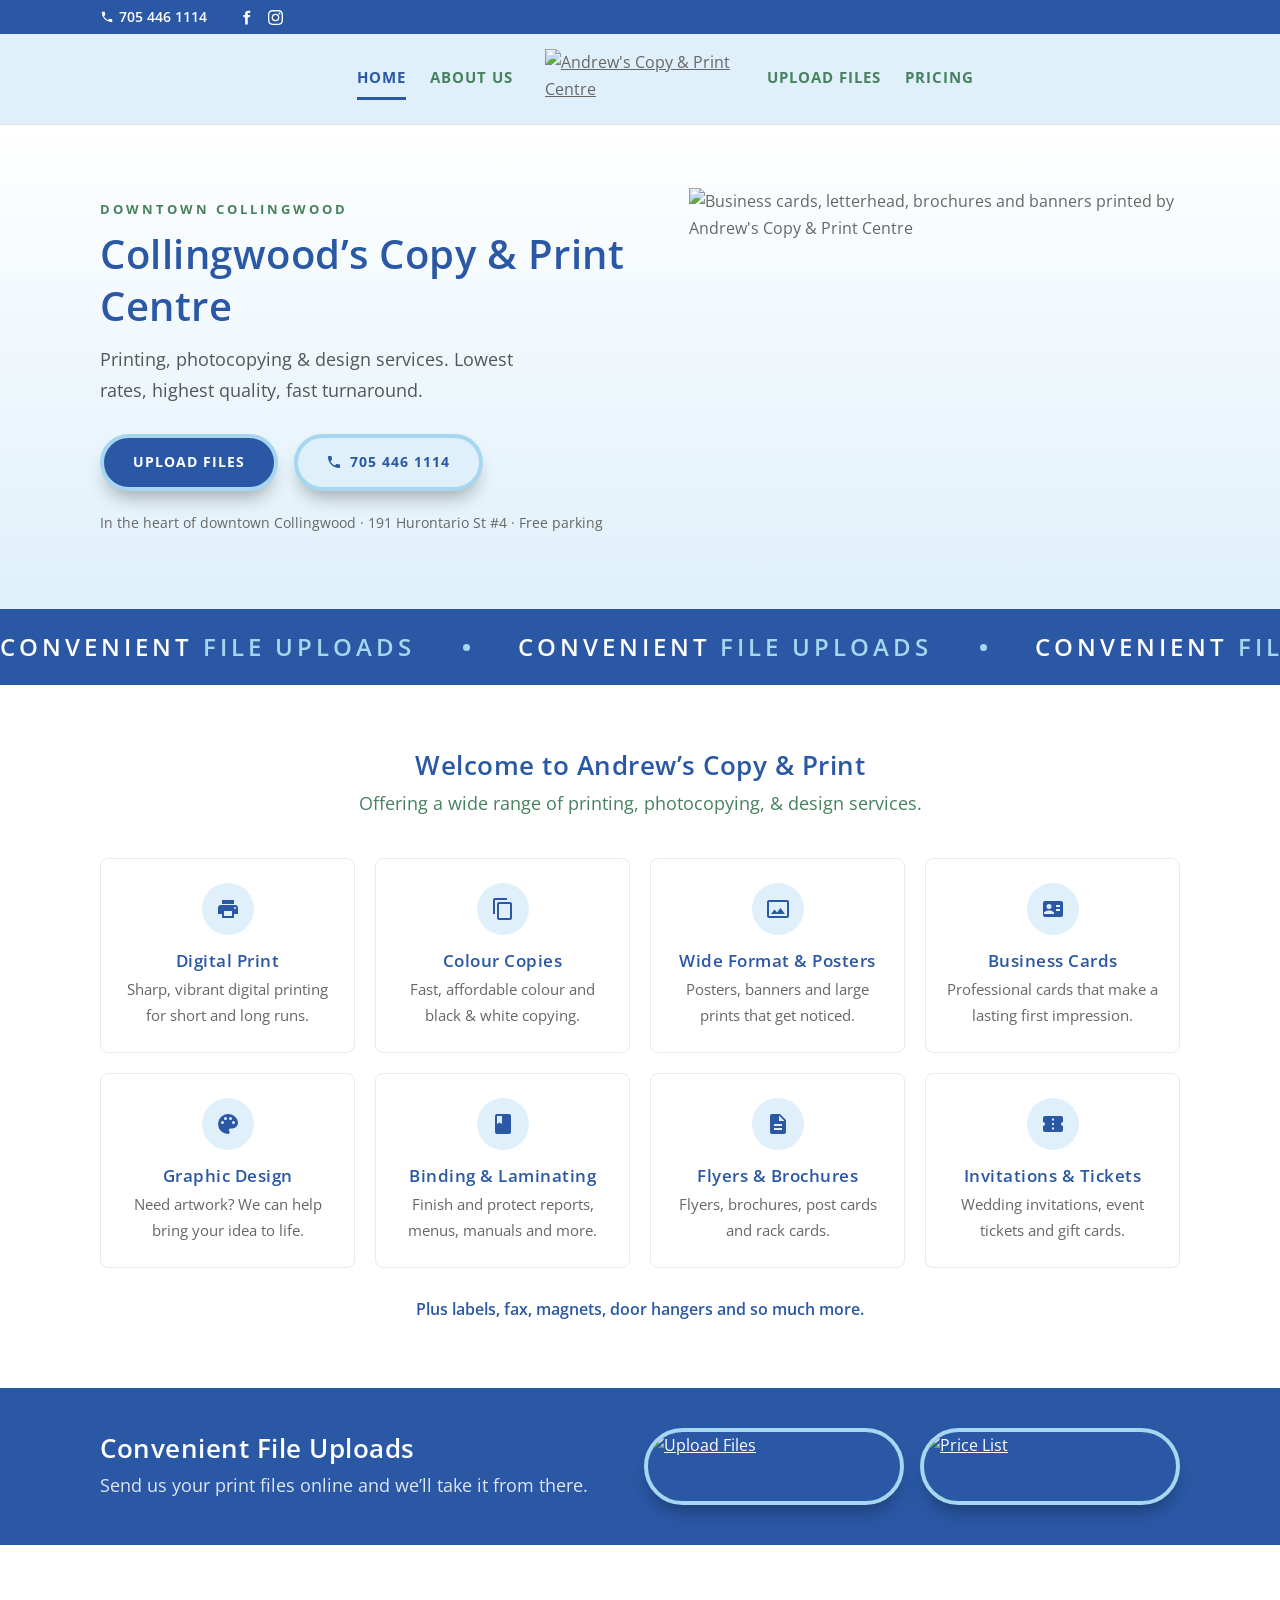
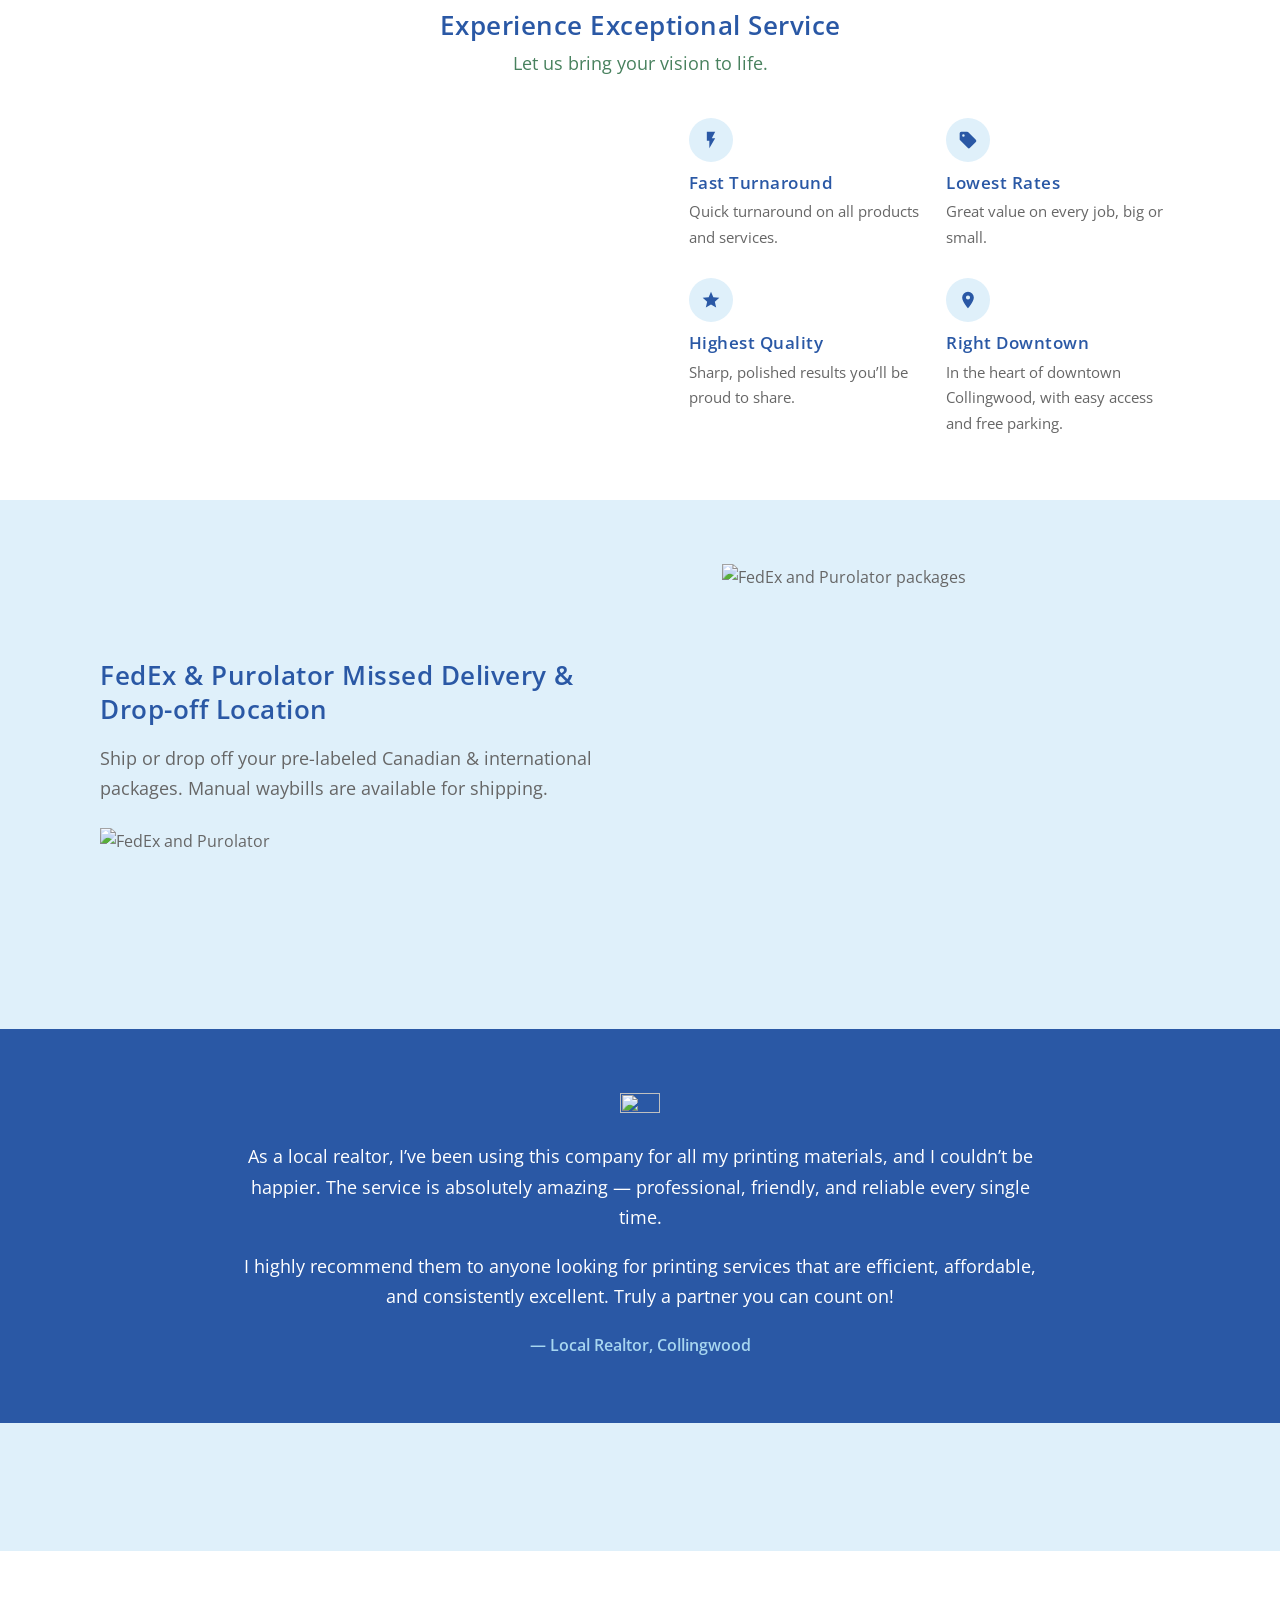
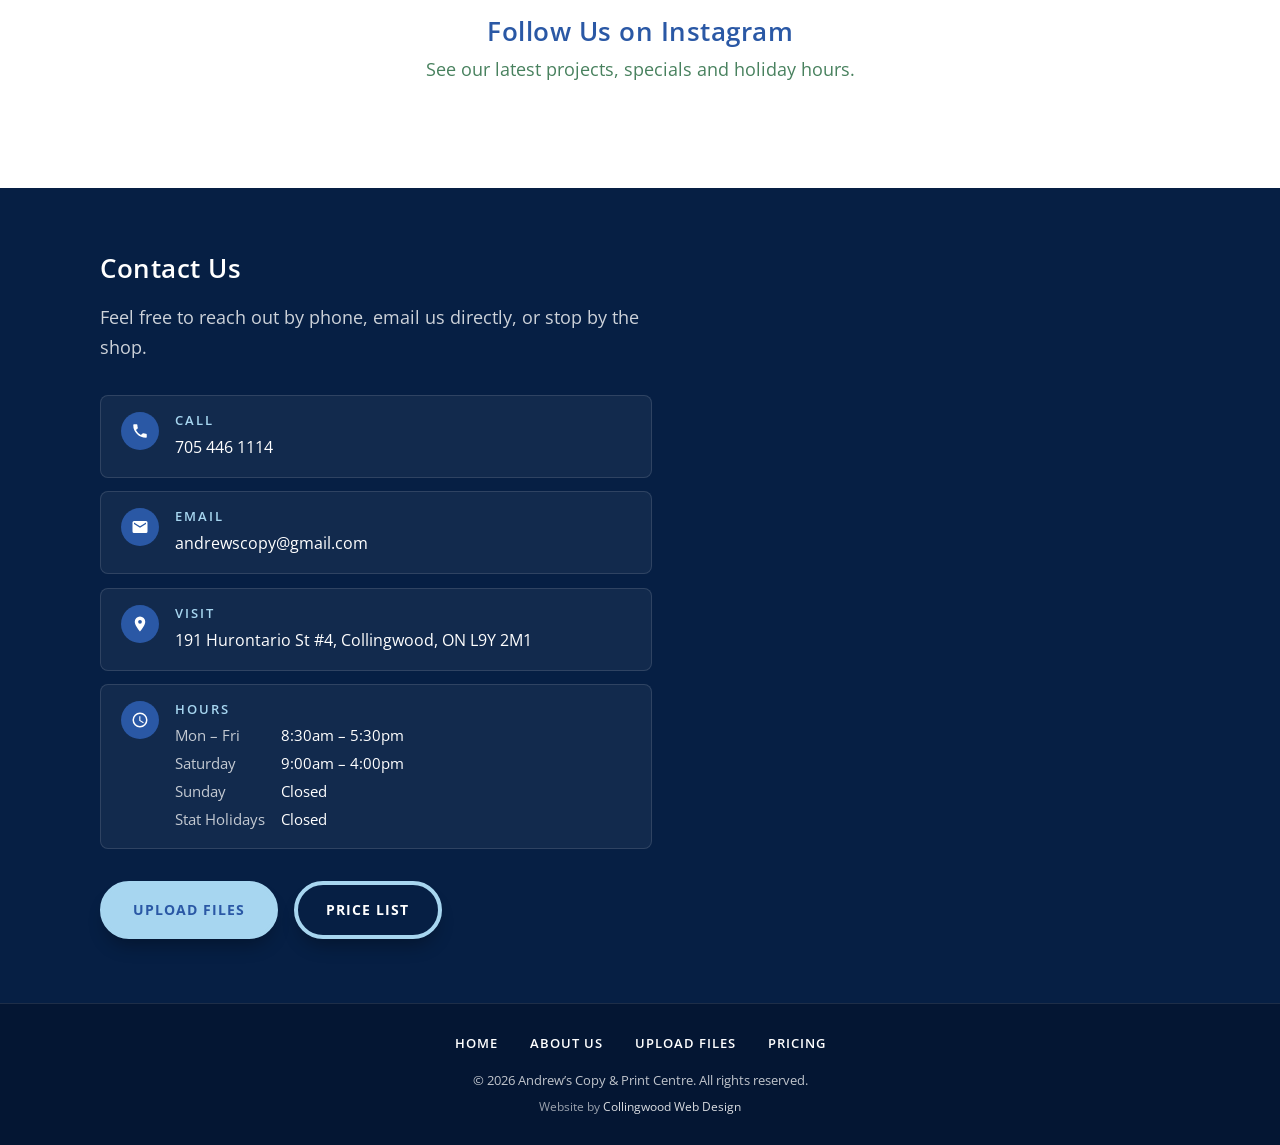
==== index.html @ 66abad73 "Client preview snapshot (source 0bb0398) Co-authored-by: Cursor <cursoragent@cursor.com>" ====
<!DOCTYPE html>
<html lang="en">
<head>
  <meta charset="UTF-8">
  <meta name="viewport" content="width=device-width, initial-scale=1.0">
  <title>Andrew's Copy &amp; Print Centre | Printing in Downtown Collingwood</title>
  <meta name="description" content="Copy and print centre in the heart of downtown Collingwood, Ontario. Digital printing, colour copies, wide format, business cards and design, with free parking.">
  <link rel="canonical" href="https://andrewscopycentre.com/">

  <meta property="og:type" content="website">
  <meta property="og:site_name" content="Andrew's Copy &amp; Print Centre">
  <meta property="og:locale" content="en_CA">
  <meta property="og:title" content="Andrew's Copy &amp; Print Centre | Printing in Downtown Collingwood">
  <meta property="og:description" content="Copy and print centre in the heart of downtown Collingwood, Ontario. Digital printing, colour copies, wide format, business cards and design, with free parking.">
  <meta property="og:url" content="https://andrewscopycentre.com/">
  <meta property="og:image" content="https://media.cwd-cdn.com/andrews-copy-and-print/images/share-image.jpg">
  <meta property="og:image:width" content="1200">
  <meta property="og:image:height" content="630">
  <meta property="og:image:alt" content="Andrew's Copy &amp; Print Centre, Collingwood's downtown copy and print centre">
  <meta name="twitter:card" content="summary_large_image">
  <meta name="twitter:title" content="Andrew's Copy &amp; Print Centre | Printing in Downtown Collingwood">
  <meta name="twitter:description" content="Copy and print centre in the heart of downtown Collingwood, Ontario. Digital printing, colour copies, wide format, business cards and design, with free parking.">
  <meta name="twitter:image" content="https://media.cwd-cdn.com/andrews-copy-and-print/images/share-image.jpg">
  <meta name="twitter:image:alt" content="Andrew's Copy &amp; Print Centre, Collingwood's downtown copy and print centre">

  <link rel="icon" href="favicon.ico" sizes="any">
  <link rel="icon" type="image/png" sizes="32x32" href="https://media.cwd-cdn.com/andrews-copy-and-print/images/favicon-32.png">
  <link rel="icon" type="image/png" sizes="192x192" href="https://media.cwd-cdn.com/andrews-copy-and-print/images/favicon-192.png">
  <link rel="apple-touch-icon" sizes="180x180" href="https://media.cwd-cdn.com/andrews-copy-and-print/images/apple-touch-icon.png">
  <meta name="theme-color" content="#2a58a5">

  <script>
    if (/^https?:$/.test(location.protocol) && /\.html$/.test(location.pathname)) {
      location.replace(location.pathname.replace(/(index)?\.html$/, "") + location.search + location.hash);
    }
  </script>

  <link rel="preconnect" href="https://media.cwd-cdn.com">
  <link rel="preconnect" href="https://fonts.googleapis.com">
  <link rel="preconnect" href="https://fonts.gstatic.com" crossorigin>
  <link href="https://fonts.googleapis.com/css2?family=Open+Sans:wght@400;600;700&display=swap" rel="stylesheet">
  <link rel="stylesheet" href="css/styles.css">

  <script type="application/ld+json">
  {
    "@context": "https://schema.org",
    "@graph": [
      {
        "@type": "WebSite",
        "@id": "https://andrewscopycentre.com/#website",
        "url": "https://andrewscopycentre.com/",
        "name": "Andrew's Copy & Print Centre",
        "publisher": { "@id": "https://andrewscopycentre.com/#business" },
        "inLanguage": "en-CA"
      },
      {
        "@type": "LocalBusiness",
        "@id": "https://andrewscopycentre.com/#business",
        "name": "Andrew's Copy & Print Centre",
        "alternateName": "Andrew's Copy & Print",
        "description": "Copy and print centre in the heart of downtown Collingwood, Ontario, in the Collingwood Plaza with easy access and free parking. Digital printing, colour copies, wide format and posters, business cards, graphic design, binding and laminating, flyers, brochures, invitations and tickets. FedEx & Purolator missed delivery & drop-off location.",
        "slogan": "When you look good, we look good!",
        "url": "https://andrewscopycentre.com/",
        "logo": "https://media.cwd-cdn.com/andrews-copy-and-print/images/logo-landscape.png",
        "image": [
          "https://media.cwd-cdn.com/andrews-copy-and-print/images/share-image.jpg",
          "https://media.cwd-cdn.com/andrews-copy-and-print/images/about-shop-collage.jpg"
        ],
        "telephone": "+1-705-446-1114",
        "email": "andrewscopy@gmail.com",
        "foundingDate": "2009-10-01",
        "founder": {
          "@type": "Person",
          "name": "Andrew Heidman"
        },
        "address": {
          "@type": "PostalAddress",
          "streetAddress": "191 Hurontario St #4",
          "addressLocality": "Collingwood",
          "addressRegion": "ON",
          "postalCode": "L9Y 2M1",
          "addressCountry": "CA"
        },
        "geo": {
          "@type": "GeoCoordinates",
          "latitude": 44.4982169,
          "longitude": -80.215998
        },
        "hasMap": "https://maps.google.com/?cid=7152159484506261528",
        "containedInPlace": { "@type": "Place", "name": "Collingwood Plaza" },
        "amenityFeature": {
          "@type": "LocationFeatureSpecification",
          "name": "Free parking",
          "value": true
        },
        "hasOfferCatalog": {
          "@type": "OfferCatalog",
          "name": "Printing, copying and design services",
          "itemListElement": [
            { "@type": "Offer", "itemOffered": { "@type": "Service", "name": "Digital printing" } },
            { "@type": "Offer", "itemOffered": { "@type": "Service", "name": "Colour and black & white copies" } },
            { "@type": "Offer", "itemOffered": { "@type": "Service", "name": "Wide format printing and posters" } },
            { "@type": "Offer", "itemOffered": { "@type": "Service", "name": "Business cards" } },
            { "@type": "Offer", "itemOffered": { "@type": "Service", "name": "Graphic design" } },
            { "@type": "Offer", "itemOffered": { "@type": "Service", "name": "Binding and laminating" } },
            { "@type": "Offer", "itemOffered": { "@type": "Service", "name": "Flyers and brochures" } },
            { "@type": "Offer", "itemOffered": { "@type": "Service", "name": "Invitations and tickets" } },
            { "@type": "Offer", "itemOffered": { "@type": "Service", "name": "Scanning" } },
            { "@type": "Offer", "itemOffered": { "@type": "Service", "name": "Fax service" } },
            { "@type": "Offer", "itemOffered": { "@type": "Service", "name": "FedEx & Purolator drop-off and missed delivery pickup" } }
          ]
        },
        "areaServed": [
          { "@type": "City", "name": "Collingwood" },
          { "@type": "AdministrativeArea", "name": "Simcoe Muskoka" }
        ],
        "openingHoursSpecification": [
          {
            "@type": "OpeningHoursSpecification",
            "dayOfWeek": ["Monday", "Tuesday", "Wednesday", "Thursday", "Friday"],
            "opens": "08:30",
            "closes": "17:30"
          },
          {
            "@type": "OpeningHoursSpecification",
            "dayOfWeek": "Saturday",
            "opens": "09:00",
            "closes": "16:00"
          }
        ],
        "sameAs": [
          "https://www.facebook.com/andrewscopyandprint",
          "https://www.instagram.com/andrews_copy/",
          "https://maps.google.com/?cid=7152159484506261528"
        ]
      }
    ]
  }
  </script>
</head>
<body>
  <div class="top-bar">
    <div class="container top-bar-inner">
      <a class="top-bar-phone" href="tel:+17054461114">
        <svg viewBox="0 0 24 24" aria-hidden="true"><path d="M6.6 10.8a15.1 15.1 0 0 0 6.6 6.6l2.2-2.2a1 1 0 0 1 1-.25 11.4 11.4 0 0 0 3.6.57 1 1 0 0 1 1 1V20a1 1 0 0 1-1 1A17 17 0 0 1 3 4a1 1 0 0 1 1-1h3.5a1 1 0 0 1 1 1c0 1.25.2 2.45.57 3.57a1 1 0 0 1-.25 1z"/></svg>
        705 446 1114
      </a>
      <ul class="social-links">
        <li>
          <a href="https://www.facebook.com/andrewscopyandprint" target="_blank" rel="noopener" aria-label="Facebook">
            <svg viewBox="0 0 24 24" aria-hidden="true"><path d="M14 8V6.1c0-.9.2-1.4 1.6-1.4H18V1.2A31 31 0 0 0 14.6 1C11.4 1 9.8 2.9 9.8 5.9V8H7v3.6h2.8V23H14V11.6h3.2l.5-3.6z"/></svg>
          </a>
        </li>
        <li>
          <a href="https://www.instagram.com/andrews_copy/" target="_blank" rel="noopener" aria-label="Instagram">
            <svg viewBox="0 0 24 24" aria-hidden="true"><path d="M12 2.2c3.2 0 3.6 0 4.8.07 3.25.15 4.77 1.7 4.92 4.92.06 1.27.07 1.65.07 4.85s0 3.58-.07 4.85c-.15 3.22-1.66 4.77-4.92 4.92-1.27.06-1.65.07-4.85.07s-3.58 0-4.85-.07c-3.26-.15-4.77-1.7-4.92-4.92C2.12 15.58 2.1 15.2 2.1 12s0-3.58.07-4.85C2.33 3.93 3.84 2.38 7.1 2.23 8.37 2.2 8.75 2.2 12 2.2zM12 0C8.74 0 8.33 0 7.05.07 2.7.27.27 2.7.07 7.05 0 8.33 0 8.74 0 12s0 3.67.07 4.95c.2 4.36 2.62 6.78 6.98 6.98C8.33 24 8.74 24 12 24s3.67 0 4.95-.07c4.35-.2 6.78-2.62 6.98-6.98.06-1.28.07-1.69.07-4.95s0-3.67-.07-4.95C23.73 2.7 21.31.27 16.95.07 15.67 0 15.26 0 12 0zm0 5.84a6.16 6.16 0 1 0 0 12.32 6.16 6.16 0 0 0 0-12.32zM12 16a4 4 0 1 1 0-8 4 4 0 0 1 0 8zm6.4-11.85a1.44 1.44 0 1 0 0 2.88 1.44 1.44 0 0 0 0-2.88z"/></svg>
          </a>
        </li>
      </ul>
    </div>
  </div>

  <header class="site-header">
    <div class="container header-inner">
      <a class="header-logo" href="./">
        <img src="https://media.cwd-cdn.com/andrews-copy-and-print/images/logo-header.png" alt="Andrew's Copy &amp; Print Centre" width="500" height="158">
      </a>
      <button class="nav-toggle" type="button" aria-expanded="false" aria-controls="main-nav">
        <span>Select Page</span>
        <svg viewBox="0 0 24 24" aria-hidden="true"><path d="M3 6h18v2.5H3zm0 5h18v2.5H3zm0 5h18v2.5H3z"/></svg>
      </button>
      <nav id="main-nav" class="main-nav" aria-label="Main">
        <ul class="nav-left">
          <li><a href="./" class="active" aria-current="page">Home</a></li>
          <li><a href="about-us">About Us</a></li>
        </ul>
        <ul class="nav-right">
          <li><a href="upload-files">Upload Files</a></li>
          <li><a href="https://media.cwd-cdn.com/andrews-copy-and-print/files/basic-price-list.pdf" target="_blank" rel="noopener">Pricing</a></li>
        </ul>
      </nav>
    </div>
  </header>

  <main>
    <section class="hero">
      <div class="container hero-inner">
        <div class="hero-text">
          <p class="eyebrow">Downtown Collingwood</p>
          <h1>Collingwood&rsquo;s Copy &amp; Print Centre</h1>
          <p class="hero-lead">Printing, photocopying &amp; design services. Lowest rates, highest quality, fast turnaround.</p>
          <div class="hero-actions">
            <a class="btn btn-primary" href="upload-files">Upload Files</a>
            <a class="btn btn-secondary" href="tel:+17054461114">
              <svg viewBox="0 0 24 24" aria-hidden="true"><path d="M6.6 10.8a15.1 15.1 0 0 0 6.6 6.6l2.2-2.2a1 1 0 0 1 1-.25 11.4 11.4 0 0 0 3.6.57 1 1 0 0 1 1 1V20a1 1 0 0 1-1 1A17 17 0 0 1 3 4a1 1 0 0 1 1-1h3.5a1 1 0 0 1 1 1c0 1.25.2 2.45.57 3.57a1 1 0 0 1-.25 1z"/></svg>
              705 446 1114
            </a>
          </div>
          <p class="hero-meta">In the heart of downtown Collingwood &middot; 191 Hurontario St #4 &middot; Free parking</p>
        </div>
        <div class="hero-image">
          <img src="https://media.cwd-cdn.com/andrews-copy-and-print/images/stationery-services.webp" fetchpriority="high" alt="Business cards, letterhead, brochures and banners printed by Andrew's Copy &amp; Print Centre" width="1075" height="781">
        </div>
      </div>
    </section>

    <a class="tagline-band" href="upload-files" aria-label="Convenient file uploads">
      <span class="ticker" aria-hidden="true">
        <span class="ticker-group">
          <span class="ticker-item">Convenient <span>file uploads</span></span>
          <span class="ticker-item">Convenient <span>file uploads</span></span>
          <span class="ticker-item">Convenient <span>file uploads</span></span>
          <span class="ticker-item">Convenient <span>file uploads</span></span>
        </span>
        <span class="ticker-group">
          <span class="ticker-item">Convenient <span>file uploads</span></span>
          <span class="ticker-item">Convenient <span>file uploads</span></span>
          <span class="ticker-item">Convenient <span>file uploads</span></span>
          <span class="ticker-item">Convenient <span>file uploads</span></span>
        </span>
      </span>
    </a>

    <section class="services">
      <div class="container">
        <div class="section-heading">
          <h2>Welcome to Andrew&rsquo;s Copy &amp; Print</h2>
          <p>Offering a wide range of printing, photocopying, &amp; design services.</p>
        </div>

        <ul class="service-grid">
          <li class="service-card">
            <span class="service-icon"><svg viewBox="0 0 24 24" aria-hidden="true"><path d="M19 8H5a3 3 0 0 0-3 3v6h4v4h12v-4h4v-6a3 3 0 0 0-3-3zm-3 11H8v-5h8zm3-7a1 1 0 1 1 0-2 1 1 0 0 1 0 2zM18 3H6v4h12z"/></svg></span>
            <h3>Digital Print</h3>
            <p>Sharp, vibrant digital printing for short and long runs.</p>
          </li>
          <li class="service-card">
            <span class="service-icon"><svg viewBox="0 0 24 24" aria-hidden="true"><path d="M16 1H4a2 2 0 0 0-2 2v14h2V3h12zm3 4H8a2 2 0 0 0-2 2v14a2 2 0 0 0 2 2h11a2 2 0 0 0 2-2V7a2 2 0 0 0-2-2zm0 16H8V7h11z"/></svg></span>
            <h3>Colour Copies</h3>
            <p>Fast, affordable colour and black &amp; white copying.</p>
          </li>
          <li class="service-card">
            <span class="service-icon"><svg viewBox="0 0 24 24" aria-hidden="true"><path d="M21 3H3a2 2 0 0 0-2 2v14a2 2 0 0 0 2 2h18a2 2 0 0 0 2-2V5a2 2 0 0 0-2-2zm0 16H3V5h18zM5 17h14l-4.5-6-3.5 4.5-2.5-3z"/></svg></span>
            <h3>Wide Format &amp; Posters</h3>
            <p>Posters, banners and large prints that get noticed.</p>
          </li>
          <li class="service-card">
            <span class="service-icon"><svg viewBox="0 0 24 24" aria-hidden="true"><path d="M20 4H4a2 2 0 0 0-2 2v12a2 2 0 0 0 2 2h16a2 2 0 0 0 2-2V6a2 2 0 0 0-2-2zM8 7a2.5 2.5 0 1 1 0 5 2.5 2.5 0 0 1 0-5zm5 10H3v-1c0-1.66 3.33-2.5 5-2.5s5 .84 5 2.5zm6-3h-4v-2h4zm0-4h-4V8h4z"/></svg></span>
            <h3>Business Cards</h3>
            <p>Professional cards that make a lasting first impression.</p>
          </li>
          <li class="service-card">
            <span class="service-icon"><svg viewBox="0 0 24 24" aria-hidden="true"><path d="M12 2a10 10 0 0 0 0 20 1.7 1.7 0 0 0 1.25-2.8 1.7 1.7 0 0 1 1.25-2.8h2A5.5 5.5 0 0 0 22 11c0-5-4.5-9-10-9zM6.5 12a1.5 1.5 0 1 1 0-3 1.5 1.5 0 0 1 0 3zm3-4a1.5 1.5 0 1 1 0-3 1.5 1.5 0 0 1 0 3zm5 0a1.5 1.5 0 1 1 0-3 1.5 1.5 0 0 1 0 3zm3 4a1.5 1.5 0 1 1 0-3 1.5 1.5 0 0 1 0 3z"/></svg></span>
            <h3>Graphic Design</h3>
            <p>Need artwork? We can help bring your idea to life.</p>
          </li>
          <li class="service-card">
            <span class="service-icon"><svg viewBox="0 0 24 24" aria-hidden="true"><path d="M18 2H6a2 2 0 0 0-2 2v16a2 2 0 0 0 2 2h12a2 2 0 0 0 2-2V4a2 2 0 0 0-2-2zM6 4h5v8l-2.5-1.5L6 12z"/></svg></span>
            <h3>Binding &amp; Laminating</h3>
            <p>Finish and protect reports, menus, manuals and more.</p>
          </li>
          <li class="service-card">
            <span class="service-icon"><svg viewBox="0 0 24 24" aria-hidden="true"><path d="M14 2H6a2 2 0 0 0-2 2v16a2 2 0 0 0 2 2h12a2 2 0 0 0 2-2V8zm2 16H8v-2h8zm0-4H8v-2h8zm-3-5V3.5L18.5 9z"/></svg></span>
            <h3>Flyers &amp; Brochures</h3>
            <p>Flyers, brochures, post cards and rack cards.</p>
          </li>
          <li class="service-card">
            <span class="service-icon"><svg viewBox="0 0 24 24" aria-hidden="true"><path d="M22 10V6a2 2 0 0 0-2-2H4a2 2 0 0 0-2 2v4a2 2 0 0 1 0 4v4a2 2 0 0 0 2 2h16a2 2 0 0 0 2-2v-4a2 2 0 0 1 0-4zm-9 7.5h-2v-2h2zm0-4.5h-2v-2h2zm0-4.5h-2v-2h2z"/></svg></span>
            <h3>Invitations &amp; Tickets</h3>
            <p>Wedding invitations, event tickets and gift cards.</p>
          </li>
        </ul>

        <p class="services-more">Plus labels, fax, magnets, door hangers and so much more.</p>
      </div>
    </section>

    <section class="upload-strip">
      <div class="container upload-strip-inner">
        <div>
          <h2>Convenient File Uploads</h2>
          <p>Send us your print files online and we&rsquo;ll take it from there.</p>
        </div>
        <div class="upload-strip-actions">
          <a class="image-button" href="upload-files">
            <img src="https://media.cwd-cdn.com/andrews-copy-and-print/images/upload-files-button.jpg" alt="Upload Files" width="980" height="270">
          </a>
          <a class="image-button" href="https://media.cwd-cdn.com/andrews-copy-and-print/files/basic-price-list.pdf" target="_blank" rel="noopener">
            <img src="https://media.cwd-cdn.com/andrews-copy-and-print/images/price-list-button.jpg" alt="Price List" width="980" height="270">
          </a>
        </div>
      </div>
    </section>

    <section class="why">
      <div class="container">
        <div class="section-heading">
          <h2>Experience Exceptional Service</h2>
          <p>Let us bring your vision to life.</p>
        </div>

        <div class="why-inner">
          <div class="video-wrap">
            <iframe src="https://www.facebook.com/plugins/video.php?height=314&amp;href=https%3A%2F%2Fwww.facebook.com%2Fandrewscopyandprint%2Fvideos%2F396144707750548%2F&amp;show_text=false&amp;width=560&amp;t=0" title="Andrew's Copy &amp; Print video" loading="lazy" allow="autoplay; clipboard-write; encrypted-media; picture-in-picture; web-share" allowfullscreen></iframe>
          </div>

          <ul class="why-grid">
            <li>
              <span class="service-icon"><svg viewBox="0 0 24 24" aria-hidden="true"><path d="M7 2v11h3v9l7-12h-4l4-8z"/></svg></span>
              <h3>Fast Turnaround</h3>
              <p>Quick turnaround on all products and services.</p>
            </li>
            <li>
              <span class="service-icon"><svg viewBox="0 0 24 24" aria-hidden="true"><path d="M21.4 11.6l-9-9A2 2 0 0 0 11 2H4a2 2 0 0 0-2 2v7a2 2 0 0 0 .6 1.4l9 9a2 2 0 0 0 2.8 0l7-7a2 2 0 0 0 0-2.8zM6.5 8a1.5 1.5 0 1 1 0-3 1.5 1.5 0 0 1 0 3z"/></svg></span>
              <h3>Lowest Rates</h3>
              <p>Great value on every job, big or small.</p>
            </li>
            <li>
              <span class="service-icon"><svg viewBox="0 0 24 24" aria-hidden="true"><path d="M12 17.3l6.2 3.7-1.6-7L22 9.2l-7.2-.6L12 2 9.2 8.6 2 9.2 7.4 14l-1.6 7z"/></svg></span>
              <h3>Highest Quality</h3>
              <p>Sharp, polished results you&rsquo;ll be proud to share.</p>
            </li>
            <li>
              <span class="service-icon"><svg viewBox="0 0 24 24" aria-hidden="true"><path d="M12 2a7 7 0 0 0-7 7c0 5.25 7 13 7 13s7-7.75 7-13a7 7 0 0 0-7-7zm0 9.5A2.5 2.5 0 1 1 12 6.5a2.5 2.5 0 0 1 0 5z"/></svg></span>
              <h3>Right Downtown</h3>
              <p>In the heart of downtown Collingwood, with easy access and free parking.</p>
            </li>
          </ul>
        </div>
      </div>
    </section>

    <section class="shipping">
      <div class="container shipping-inner">
        <div class="shipping-text">
          <h2>FedEx &amp; Purolator Missed Delivery &amp; Drop-off Location</h2>
          <p>Ship or drop off your pre-labeled Canadian &amp; international packages. Manual waybills are available for shipping.</p>
          <img class="shipping-logos" src="https://media.cwd-cdn.com/andrews-copy-and-print/images/fedex-purolator-logos.png" alt="FedEx and Purolator" width="1024" height="144" loading="lazy">
        </div>
        <img class="shipping-image" src="https://media.cwd-cdn.com/andrews-copy-and-print/images/fedex-purolator-boxes.png" alt="FedEx and Purolator packages" width="841" height="843" loading="lazy">
      </div>
    </section>

    <section class="testimonial">
      <div class="container">
        <img class="quote-icon" src="https://media.cwd-cdn.com/andrews-copy-and-print/images/quote-icon.png" alt="" width="210" height="167" loading="lazy">
        <figure>
          <blockquote>
            <p>As a local realtor, I&rsquo;ve been using this company for all my printing materials, and I couldn&rsquo;t be happier. The service is absolutely amazing &mdash; professional, friendly, and reliable every single time.</p>
            <p>I highly recommend them to anyone looking for printing services that are efficient, affordable, and consistently excellent. Truly a partner you can count on!</p>
          </blockquote>
          <figcaption>&mdash; Local Realtor, Collingwood</figcaption>
        </figure>
      </div>
    </section>

    <section class="reviews">
      <div class="container">
        <!-- Elfsight Google Reviews | Andrews copy & Print  Google Reviews -->
        <div class="elfsight-app-5f79ee61-70b0-43b0-b2c7-9de6878155ac" data-elfsight-app-lazy></div>
        <noscript>
          <p class="reviews-fallback"><a class="btn btn-primary" href="https://maps.google.com/?cid=7152159484506261528" target="_blank" rel="noopener">Read our Google reviews</a></p>
        </noscript>
      </div>
    </section>

    <section class="instagram">
      <div class="container">
        <div class="section-heading">
          <h2>Follow Us on Instagram</h2>
          <p>See our latest projects, specials and holiday hours.</p>
        </div>
        <!-- Elfsight Instagram Feed | Untitled Instagram Feed -->
        <div class="elfsight-app-4bc7db2e-1b83-4129-bfad-ca6cd1b64c82" data-elfsight-app-lazy></div>
        <noscript>
          <p class="instagram-fallback"><a class="btn btn-primary" href="https://www.instagram.com/andrews_copy/" target="_blank" rel="noopener">Follow @andrews_copy on Instagram</a></p>
        </noscript>
      </div>
    </section>

    <section class="contact" id="contact">
      <div class="container contact-inner">
        <div class="contact-details">
          <h2>Contact Us</h2>
          <p class="contact-intro">Feel free to reach out by phone, email us directly, or stop by the shop.</p>

          <ul class="contact-cards">
            <li class="contact-card">
              <span class="contact-icon">
                <svg viewBox="0 0 24 24" aria-hidden="true"><path d="M6.6 10.8a15.1 15.1 0 0 0 6.6 6.6l2.2-2.2a1 1 0 0 1 1-.25 11.4 11.4 0 0 0 3.6.57 1 1 0 0 1 1 1V20a1 1 0 0 1-1 1A17 17 0 0 1 3 4a1 1 0 0 1 1-1h3.5a1 1 0 0 1 1 1c0 1.25.2 2.45.57 3.57a1 1 0 0 1-.25 1z"/></svg>
              </span>
              <h3>Call</h3>
              <a href="tel:+17054461114">705 446 1114</a>
            </li>
            <li class="contact-card">
              <span class="contact-icon">
                <svg viewBox="0 0 24 24" aria-hidden="true"><path d="M20 4H4a2 2 0 0 0-2 2v12a2 2 0 0 0 2 2h16a2 2 0 0 0 2-2V6a2 2 0 0 0-2-2zm0 4-8 5-8-5V6l8 5 8-5z"/></svg>
              </span>
              <h3>Email</h3>
              <a href="mailto:andrewscopy@gmail.com">andrewscopy@gmail.com</a>
            </li>
            <li class="contact-card">
              <span class="contact-icon">
                <svg viewBox="0 0 24 24" aria-hidden="true"><path d="M12 2a7 7 0 0 0-7 7c0 5.25 7 13 7 13s7-7.75 7-13a7 7 0 0 0-7-7zm0 9.5A2.5 2.5 0 1 1 12 6.5a2.5 2.5 0 0 1 0 5z"/></svg>
              </span>
              <h3>Visit</h3>
              <a href="https://www.google.com/maps/search/?api=1&amp;query=191+Hurontario+St+%234+Collingwood+ON+L9Y+2M1" target="_blank" rel="noopener">191 Hurontario St #4, Collingwood, ON L9Y 2M1</a>
            </li>
            <li class="contact-card">
              <span class="contact-icon">
                <svg viewBox="0 0 24 24" aria-hidden="true"><path d="M12 2a10 10 0 1 0 0 20 10 10 0 0 0 0-20zm0 18a8 8 0 1 1 0-16 8 8 0 0 1 0 16zm.5-13H11v6l5.2 3.2.8-1.3-4.5-2.7z"/></svg>
              </span>
              <h3>Hours</h3>
              <dl class="hours-list">
                <dt>Mon &ndash; Fri</dt><dd>8:30am &ndash; 5:30pm</dd>
                <dt>Saturday</dt><dd>9:00am &ndash; 4:00pm</dd>
                <dt>Sunday</dt><dd>Closed</dd>
                <dt>Stat Holidays</dt><dd>Closed</dd>
              </dl>
            </li>
          </ul>

          <div class="contact-actions">
            <a class="btn btn-light" href="upload-files">Upload Files</a>
            <a class="btn btn-outline" href="https://media.cwd-cdn.com/andrews-copy-and-print/files/basic-price-list.pdf" target="_blank" rel="noopener">Price List</a>
          </div>
        </div>

        <div class="contact-map">
          <iframe src="https://www.google.com/maps/embed?pb=!1m18!1m12!1m3!1d2845.826737450774!2d-80.215998!3d44.4982169!2m3!1f0!2f0!3f0!3m2!1i1024!2i768!4f13.1!3m3!1m2!1s0x882a7bdb979bf5e7%3A0x634193284aefc818!2sAndrew's%20Copy%20%26%20Print%20Centre!5e0!3m2!1sen!2sca!4v1792085914613!5m2!1sen!2sca" title="Map to Andrew's Copy &amp; Print Centre" loading="lazy" referrerpolicy="strict-origin-when-cross-origin" allowfullscreen></iframe>
        </div>
      </div>
    </section>
  </main>

  <footer class="site-footer">
    <div class="container footer-inner">
      <ul class="footer-nav">
        <li><a href="./">Home</a></li>
        <li><a href="about-us">About Us</a></li>
        <li><a href="upload-files">Upload Files</a></li>
        <li><a href="https://media.cwd-cdn.com/andrews-copy-and-print/files/basic-price-list.pdf" target="_blank" rel="noopener">Pricing</a></li>
      </ul>
      <p class="copyright">&copy; <span data-year>2026</span> Andrew&rsquo;s Copy &amp; Print Centre. All rights reserved.</p>
      <p class="credit">Website by <a href="https://www.collingwoodwebdesign.com/" target="_blank" rel="noopener">Collingwood Web Design</a></p>
    </div>
  </footer>

  <a class="call-fab" href="tel:+17054461114" aria-label="Call Andrew's Copy &amp; Print Centre at 705 446 1114">
    <svg viewBox="0 0 24 24" aria-hidden="true"><path d="M6.6 10.8a15.1 15.1 0 0 0 6.6 6.6l2.2-2.2a1 1 0 0 1 1-.25 11.4 11.4 0 0 0 3.6.57 1 1 0 0 1 1 1V20a1 1 0 0 1-1 1A17 17 0 0 1 3 4a1 1 0 0 1 1-1h3.5a1 1 0 0 1 1 1c0 1.25.2 2.45.57 3.57a1 1 0 0 1-.25 1z"/></svg>
    Call
  </a>

  <script>
    (function () {
      var toggle = document.querySelector(".nav-toggle");
      var nav = document.getElementById("main-nav");
      toggle.addEventListener("click", function () {
        var open = toggle.getAttribute("aria-expanded") === "true";
        toggle.setAttribute("aria-expanded", String(!open));
        nav.classList.toggle("open", !open);
      });

      document.querySelectorAll("[data-year]").forEach(function (el) {
        el.textContent = new Date().getFullYear();
      });
    })();
  </script>
  <script src="https://elfsightcdn.com/platform.js" async></script>
</body>
</html>
---- css/styles.css ----
*,
*::before,
*::after {
  box-sizing: border-box;
}

:root {
  --blue: #2a58a5;
  --blue-light: #dff0fa;
  --blue-sky: #a7d6f0;
  --green: #48815e;
  --navy: #061f44;
  --text: #666666;
  --dark: #222222;
  --max-width: 1080px;

  --h1: clamp(32px, 3.6vw, 40px);
  --h2: 26px;
  --h3: 20px;
  --lead: 18px;
  --section-space: 4rem;
  --block-space: 2.5rem;
}

html {
  scroll-behavior: smooth;
}

body {
  margin: 0;
  font-family: "Open Sans", Arial, sans-serif;
  font-size: 16px;
  line-height: 1.7;
  color: var(--text);
  background: #ffffff;
}

img {
  max-width: 100%;
  height: auto;
  display: block;
}

a {
  color: inherit;
}

h1,
h2,
h3 {
  margin: 0 0 0.6em;
  line-height: 1.3;
  font-weight: 600;
  letter-spacing: 0.5px;
}

h1 {
  font-size: var(--h1);
}

h2 {
  font-size: var(--h2);
}

h3 {
  font-size: var(--h3);
}

p {
  margin: 0 0 1em;
}

.container {
  width: 88%;
  max-width: var(--max-width);
  margin: 0 auto;
}

/* Top bar */

.top-bar {
  background: var(--blue);
  color: #ffffff;
  font-size: 14px;
  font-weight: 600;
}

.top-bar-inner {
  display: flex;
  align-items: center;
  gap: 2rem;
  min-height: 34px;
}

.top-bar-phone {
  display: inline-flex;
  align-items: center;
  gap: 0.3rem;
  text-decoration: none;
}

.top-bar svg {
  width: 14px;
  height: 14px;
  fill: currentColor;
}

.social-links {
  display: flex;
  gap: 0.9rem;
  list-style: none;
  margin: 0;
  padding: 0;
}

.social-links a {
  display: flex;
}

.social-links svg {
  width: 15px;
  height: 15px;
}

/* Header + nav */

.site-header {
  position: sticky;
  top: 0;
  z-index: 50;
  background: var(--blue-light);
  box-shadow: 0 1px 0 rgba(0, 0, 0, 0.1);
}

.header-inner {
  display: grid;
  grid-template-columns: 1fr auto 1fr;
  align-items: center;
  gap: 2rem;
  min-height: 90px;
}

.header-logo {
  grid-column: 2;
  grid-row: 1;
}

.header-logo img {
  width: 190px;
}

.main-nav {
  display: contents;
}

.main-nav ul {
  display: flex;
  gap: 1.5rem;
  list-style: none;
  margin: 0;
  padding: 0;
}

.nav-left {
  grid-column: 1;
  grid-row: 1;
  justify-content: flex-end;
}

.nav-right {
  grid-column: 3;
  grid-row: 1;
}

.main-nav a {
  display: block;
  padding: 0.4rem 0;
  border-bottom: 3px solid transparent;
  color: var(--green);
  font-weight: 700;
  font-size: 15px;
  letter-spacing: 1px;
  text-transform: uppercase;
  text-decoration: none;
  transition: color 0.2s, border-color 0.2s;
}

.main-nav a:hover,
.main-nav a.active {
  color: var(--blue);
  border-bottom-color: var(--blue);
}

.nav-toggle {
  display: none;
}

/* Buttons */

.btn {
  display: inline-flex;
  align-items: center;
  justify-content: center;
  gap: 0.5rem;
  padding: 0.8rem 1.8rem;
  border: 4px solid var(--blue-sky);
  border-radius: 999px;
  box-shadow: 0 12px 18px -6px rgba(0, 0, 0, 0.3);
  font-size: 14px;
  font-weight: 700;
  letter-spacing: 1px;
  text-transform: uppercase;
  text-decoration: none;
  transition: background 0.2s, color 0.2s, border-color 0.2s, transform 0.2s, box-shadow 0.2s;
}

.btn:hover {
  transform: translateY(-2px) scale(1.02);
  box-shadow: 0 16px 22px -6px rgba(0, 0, 0, 0.35);
}

.btn svg {
  width: 16px;
  height: 16px;
  fill: currentColor;
}

.btn-primary {
  background: var(--blue);
  color: #ffffff;
}

.btn-primary:hover {
  background: var(--navy);
}

.btn-secondary {
  background: var(--blue-light);
  color: var(--blue);
}

.btn-secondary:hover {
  background: var(--blue-sky);
}

.btn-light {
  background: var(--blue-sky);
  color: var(--blue);
}

.btn-light:hover {
  background: #ffffff;
}

.btn-outline {
  background: transparent;
  color: #ffffff;
}

.btn-outline:hover {
  background: var(--blue);
}

/* Shared section heading */

.section-heading {
  max-width: 720px;
  margin: 0 auto var(--block-space);
  text-align: center;
}

.section-heading h2 {
  margin-bottom: 0.3rem;
  color: var(--blue);
}

.section-heading p {
  margin: 0;
  color: var(--green);
  font-size: var(--lead);
}

/* Hero */

.hero {
  background: linear-gradient(180deg, #ffffff 0%, var(--blue-light) 100%);
  padding: var(--section-space) 0;
}

.hero-inner {
  display: grid;
  grid-template-columns: 1.1fr 1fr;
  gap: 3rem;
  align-items: center;
}

.eyebrow {
  margin: 0 0 0.5rem;
  color: var(--green);
  font-size: 13px;
  font-weight: 700;
  letter-spacing: 3px;
  text-transform: uppercase;
}

.hero h1 {
  margin-bottom: 0.75rem;
  color: var(--blue);
}

.hero-lead {
  max-width: 460px;
  margin-bottom: 1.75rem;
  color: #555555;
  font-size: var(--lead);
}

.hero-actions {
  display: flex;
  flex-wrap: wrap;
  gap: 1rem;
}

.hero-meta {
  margin: 1.25rem 0 0;
  font-size: 14px;
}

.hero-image img {
  width: 100%;
}

/* Services */

.services {
  padding: var(--section-space) 0;
}

.service-grid {
  display: grid;
  grid-template-columns: repeat(4, 1fr);
  gap: 1.25rem;
  list-style: none;
  margin: 0;
  padding: 0;
}

.service-card {
  padding: 1.5rem 1.25rem;
  border: 1px solid #e3ebf5;
  border-radius: 8px;
  background: #ffffff;
  text-align: center;
  transition: transform 0.2s, box-shadow 0.2s;
}

.service-card:hover {
  transform: translateY(-3px);
  box-shadow: 0 10px 24px rgba(42, 88, 165, 0.12);
}

.service-icon {
  display: inline-flex;
  align-items: center;
  justify-content: center;
  width: 52px;
  height: 52px;
  margin-bottom: 0.9rem;
  border-radius: 50%;
  background: var(--blue-light);
}

.service-icon svg {
  width: 24px;
  height: 24px;
  fill: var(--blue);
}

.service-card h3,
.why-grid h3 {
  margin-bottom: 0.35rem;
  color: var(--blue);
  font-size: 17px;
}

.service-card p,
.why-grid p {
  margin: 0;
  font-size: 15px;
}

.services-more {
  margin: 1.75rem 0 0;
  color: var(--blue);
  font-weight: 600;
  text-align: center;
}

/* Upload strip */

.upload-strip {
  background: var(--blue);
  padding: 2.5rem 0;
  color: #ffffff;
}

.upload-strip-inner {
  display: flex;
  flex-wrap: wrap;
  justify-content: space-between;
  align-items: center;
  gap: 1.5rem 2rem;
}

.upload-strip-inner > div:first-child {
  flex: 1 1 300px;
}

.upload-strip h2 {
  margin-bottom: 0.25rem;
}

.upload-strip p {
  margin: 0;
  color: rgba(255, 255, 255, 0.85);
  font-size: var(--lead);
}

.upload-strip-actions {
  display: flex;
  flex-wrap: wrap;
  gap: 1rem;
}

.image-button {
  display: block;
  width: 260px;
  border: 4px solid var(--blue-sky);
  border-radius: 999px;
  overflow: hidden;
  box-shadow: 0 12px 18px -6px rgba(0, 0, 0, 0.3);
  transition: transform 0.2s, box-shadow 0.2s;
}

.image-button:hover {
  transform: translateY(-2px) scale(1.02);
  box-shadow: 0 16px 22px -6px rgba(0, 0, 0, 0.35);
}

/* Why choose us */

.why {
  padding: var(--section-space) 0;
}

.why-inner {
  display: grid;
  grid-template-columns: 1.1fr 1fr;
  gap: 3rem;
  align-items: center;
}

.video-wrap {
  position: relative;
  width: 100%;
  aspect-ratio: 560 / 314;
  border-radius: 8px;
  overflow: hidden;
}

.video-wrap iframe {
  position: absolute;
  inset: 0;
  width: 100%;
  height: 100%;
  border: 0;
}

.why-grid {
  display: grid;
  grid-template-columns: 1fr 1fr;
  gap: 1.75rem 1.5rem;
  list-style: none;
  margin: 0;
  padding: 0;
}

.why-grid .service-icon {
  width: 44px;
  height: 44px;
  margin-bottom: 0.6rem;
}

.why-grid .service-icon svg {
  width: 20px;
  height: 20px;
}

/* Shipping */

.shipping {
  background: var(--blue-light);
  padding: var(--section-space) 0;
}

.shipping-inner {
  display: grid;
  grid-template-columns: 1fr 1fr;
  gap: 3rem;
  align-items: center;
}

.shipping-text h2 {
  color: var(--blue);
}

.shipping-text p {
  font-size: var(--lead);
}

.shipping-logos {
  max-width: 300px;
  margin-top: 1.5rem;
}

.shipping-image {
  max-width: 400px;
  justify-self: center;
}

/* Testimonial */

.testimonial {
  background: var(--blue);
  padding: var(--section-space) 0;
  color: #ffffff;
  text-align: center;
}

.quote-icon {
  width: 40px;
  margin: 0 auto 1rem;
}

.testimonial figure {
  max-width: 820px;
  margin: 0 auto;
}

.testimonial blockquote {
  margin: 0;
  font-size: var(--lead);
}

.testimonial figcaption {
  margin-top: 1.25rem;
  color: var(--blue-sky);
  font-weight: 600;
}

/* Google reviews + Instagram */

.reviews {
  background: var(--blue-light);
  padding: var(--section-space) 0;
}

.instagram {
  padding: var(--section-space) 0;
}

.reviews-fallback,
.instagram-fallback {
  text-align: center;
}

/* About page */

.page-hero picture {
  display: block;
}

.page-hero img {
  width: 100%;
}

.visually-hidden {
  position: absolute;
  width: 1px;
  height: 1px;
  margin: -1px;
  padding: 0;
  overflow: hidden;
  clip: rect(0, 0, 0, 0);
  white-space: nowrap;
  border: 0;
}

.tagline-band {
  display: block;
  overflow: hidden;
  text-decoration: none;
  background: var(--blue);
  padding: 1.1rem 0;
  color: #ffffff;
  white-space: nowrap;
}

.ticker {
  display: flex;
  width: max-content;
  animation: ticker 45s linear infinite;
  will-change: transform;
}

.tagline-band:hover .ticker {
  animation-play-state: paused;
}

.ticker-group {
  display: flex;
}

.ticker-item {
  display: inline-flex;
  align-items: center;
  font-size: 24px;
  font-weight: 600;
  letter-spacing: 4px;
  text-transform: uppercase;
}

.ticker-item span {
  margin-left: 0.4em;
  color: var(--blue-sky);
}

.ticker-item::after {
  content: "";
  width: 7px;
  height: 7px;
  margin: 0 3rem;
  border-radius: 50%;
  background: var(--blue-sky);
}

@keyframes ticker {
  from {
    transform: translateX(0);
  }
  to {
    transform: translateX(-50%);
  }
}

@media (prefers-reduced-motion: reduce) {
  .ticker {
    animation: none;
    justify-content: center;
    width: auto;
  }

  .ticker-group + .ticker-group,
  .ticker-item + .ticker-item,
  .ticker-item::after {
    display: none;
  }
}

.about-intro {
  padding: var(--section-space) 0;
}

.about-intro-inner {
  display: grid;
  grid-template-columns: 1fr 1.15fr;
  gap: 3.5rem;
  align-items: center;
}

.about-intro-text h2 {
  color: var(--blue);
}

.about-facts {
  display: grid;
  grid-template-columns: repeat(2, 1fr);
  gap: 1rem;
  list-style: none;
  margin: 1.75rem 0 0;
  padding: 0;
}

.about-facts li {
  padding: 1rem 0.75rem;
  border-radius: 8px;
  background: var(--blue-light);
  text-align: center;
  line-height: 1.4;
}

.about-facts strong {
  display: block;
  margin-bottom: 0.2rem;
  color: var(--blue);
  font-size: 24px;
}

.about-facts span {
  font-size: 14px;
}

.premier {
  background: var(--blue);
  padding: var(--section-space) 0;
  color: #ffffff;
}

.premier-inner {
  display: grid;
  grid-template-columns: 1.7fr 1fr;
  gap: 3rem;
  align-items: center;
}

.premier h2 {
  color: var(--blue-sky);
}

.service-tags {
  display: flex;
  flex-wrap: wrap;
  gap: 0.5rem;
  list-style: none;
  margin: 1.25rem 0 2rem;
  padding: 0;
}

.service-tags li {
  padding: 0.3rem 0.9rem;
  border: 1px solid rgba(167, 214, 240, 0.45);
  border-radius: 999px;
  background: rgba(255, 255, 255, 0.1);
  font-size: 14px;
  font-weight: 600;
}

.shipping-callout {
  padding: 0.15rem 0 0.15rem 1rem;
  border-left: 4px solid var(--blue-sky);
}

.shipping-callout h3 {
  margin-bottom: 0.4rem;
  line-height: 1.4;
}

.shipping-callout p {
  margin: 0;
  color: rgba(255, 255, 255, 0.85);
}

.premier-actions {
  display: flex;
  flex-direction: column;
  align-items: center;
  gap: 1.5rem;
}

/* Upload Files page */

.wetransfer {
  padding: var(--section-space) 0;
}

.wetransfer-inner {
  display: grid;
  grid-template-columns: 1.15fr 1fr;
  gap: 3.5rem;
  align-items: center;
}

.wetransfer-logo {
  width: 110px;
  margin-bottom: 1.25rem;
}

.wetransfer-text h2 {
  color: var(--blue);
}

.wetransfer-intro {
  font-size: var(--lead);
}

.wetransfer-free {
  display: inline-block;
  margin-bottom: 1.5rem;
  padding: 0.35rem 1.1rem;
  border-radius: 999px;
  background: var(--blue-light);
  color: var(--blue);
  font-weight: 600;
}

.wetransfer-free strong {
  color: var(--green);
}

.upload-steps {
  display: grid;
  gap: 0.6rem;
  list-style: none;
  margin: 0 0 2rem;
  padding: 0;
  counter-reset: step;
}

.upload-steps li {
  display: grid;
  grid-template-columns: 30px 1fr;
  column-gap: 0.85rem;
  align-items: center;
  line-height: 1.5;
  counter-increment: step;
}

.upload-steps li::before {
  content: counter(step);
  display: inline-flex;
  align-items: center;
  justify-content: center;
  width: 30px;
  height: 30px;
  border-radius: 50%;
  background: var(--blue);
  color: #ffffff;
  font-size: 14px;
  font-weight: 700;
}

.upload-steps a {
  color: var(--blue);
  font-weight: 600;
}

.wetransfer-image {
  max-width: 460px;
  justify-self: center;
}

.file-setup {
  padding: var(--section-space) 0;
}

.file-setup-inner {
  display: grid;
  grid-template-columns: 1.1fr 1fr;
  gap: 3rem;
  align-items: center;
}

.file-setup-text p:last-child {
  margin-bottom: 0;
}

.file-setup-diagrams {
  display: grid;
  gap: 1.25rem;
}

.file-setup-diagrams figure {
  margin: 0;
  padding: 0.75rem;
  border: 1px solid #e3edf5;
  border-radius: 8px;
  background: #ffffff;
}

.faq {
  background: var(--blue-light);
  padding: var(--section-space) 0;
}

.faq-list {
  display: grid;
  gap: 0.75rem;
  max-width: 820px;
  margin: 0 auto;
}

.faq-list details {
  border-radius: 8px;
  background: #ffffff;
  box-shadow: 0 4px 12px -6px rgba(6, 31, 68, 0.2);
}

.faq-list summary {
  display: flex;
  justify-content: space-between;
  align-items: center;
  gap: 1rem;
  padding: 1rem 1.25rem;
  color: var(--blue);
  font-weight: 600;
  cursor: pointer;
  list-style: none;
}

.faq-list summary::-webkit-details-marker {
  display: none;
}

.faq-list summary::after {
  content: "+";
  flex: none;
  display: inline-flex;
  align-items: center;
  justify-content: center;
  width: 28px;
  height: 28px;
  border-radius: 50%;
  background: var(--blue-light);
  font-size: 20px;
  line-height: 1;
}

.faq-list details[open] summary::after {
  content: "\2013";
}

.faq-list details p {
  margin: 0;
  padding: 0 1.25rem 1.15rem;
}

.faq-list details a {
  color: var(--blue);
  font-weight: 600;
}

/* 404 page */

.not-found-header {
  display: flex;
  justify-content: center;
  padding: 1rem 0;
}

.not-found-logo {
  width: 220px;
}

.not-found {
  background: linear-gradient(180deg, #ffffff 0%, var(--blue-light) 100%);
  padding: 5rem 0;
  text-align: center;
}

.not-found h1 {
  color: var(--blue);
}

.not-found p {
  font-size: var(--lead);
}

.not-found p a {
  color: var(--blue);
  font-weight: 600;
}

.not-found-actions {
  display: flex;
  flex-wrap: wrap;
  justify-content: center;
  gap: 1rem;
  margin: 2rem 0;
}

/* Mobile call button */

.call-fab {
  display: none;
}

/* Contact */

.contact {
  background: var(--navy);
  padding: var(--section-space) 0;
  color: #ffffff;
}

.contact-inner {
  display: grid;
  grid-template-columns: 1.15fr 1fr;
  gap: 3rem;
  align-items: stretch;
}

.contact-intro {
  margin-bottom: 2rem;
  color: rgba(255, 255, 255, 0.8);
  font-size: var(--lead);
}

.contact-cards {
  display: grid;
  gap: 0.85rem;
  list-style: none;
  margin: 0;
  padding: 0;
}

.contact-card {
  display: grid;
  grid-template-columns: 38px 1fr;
  column-gap: 1rem;
  align-content: start;
  padding: 1rem 1.25rem;
  border: 1px solid rgba(255, 255, 255, 0.12);
  border-radius: 8px;
  background: rgba(255, 255, 255, 0.05);
}

.contact-icon {
  grid-row: 1 / span 2;
  display: inline-flex;
  align-items: center;
  justify-content: center;
  width: 38px;
  height: 38px;
  border-radius: 50%;
  background: var(--blue);
}

.contact-icon svg {
  width: 18px;
  height: 18px;
  fill: #ffffff;
}

.contact-card h3 {
  margin-bottom: 0.3rem;
  color: var(--blue-sky);
  font-size: 13px;
  letter-spacing: 2px;
  text-transform: uppercase;
}

.contact-card a {
  text-decoration: none;
  overflow-wrap: anywhere;
}

.contact-card a:hover {
  color: var(--blue-sky);
}

.hours-list {
  display: grid;
  grid-template-columns: auto 1fr;
  gap: 0.15rem 1rem;
  margin: 0;
  font-size: 15px;
}

.hours-list dt {
  color: rgba(255, 255, 255, 0.75);
}

.hours-list dd {
  margin: 0;
  white-space: nowrap;
}

.contact-actions {
  display: flex;
  flex-wrap: wrap;
  gap: 1rem;
  margin-top: 2rem;
}

.contact-map {
  min-height: 380px;
  border-radius: 8px;
  overflow: hidden;
}

.contact-map iframe {
  display: block;
  width: 100%;
  height: 100%;
  min-height: 380px;
  border: 0;
}

/* Footer */

.site-footer {
  background: #041633;
  border-top: 1px solid rgba(255, 255, 255, 0.1);
  color: rgba(255, 255, 255, 0.6);
  padding: 1.75rem 0;
  font-size: 13px;
  text-align: center;
}

.footer-inner {
  display: flex;
  flex-direction: column;
  align-items: center;
  gap: 0.35rem;
}

.footer-nav {
  display: flex;
  flex-wrap: wrap;
  justify-content: center;
  gap: 0.5rem 2rem;
  list-style: none;
  margin: 0 0 0.6rem;
  padding: 0;
}

.copyright {
  color: rgba(255, 255, 255, 0.75);
}

.credit {
  font-size: 12px;
}

.footer-nav a {
  color: #ffffff;
  font-weight: 600;
  letter-spacing: 1px;
  text-transform: uppercase;
  text-decoration: none;
}

.footer-nav a:hover,
.site-footer p a:hover {
  color: var(--blue-sky);
}

.site-footer p {
  margin: 0;
}

.site-footer p a {
  color: rgba(255, 255, 255, 0.85);
  text-decoration: none;
}

/* Tablet + mobile */

@media (max-width: 980px) {
  :root {
    --section-space: 3rem;
  }

  .header-inner {
    grid-template-columns: 1fr;
    gap: 0.8rem;
    padding: 1.2rem 0;
  }

  .header-logo {
    grid-column: 1;
    justify-self: center;
  }

  .nav-toggle {
    grid-row: 2;
    display: flex;
    justify-content: space-between;
    align-items: center;
    width: 100%;
    padding: 0.6rem 0.8rem;
    border: 0;
    border-radius: 3px;
    background: #ffffff;
    color: var(--blue);
    font: inherit;
    font-weight: 600;
    font-size: 15px;
    cursor: pointer;
  }

  .nav-toggle svg {
    width: 26px;
    height: 26px;
    fill: var(--blue);
  }

  .main-nav {
    display: none;
    grid-row: 3;
    background: #ffffff;
    border-top: 3px solid var(--blue);
    padding: 0.6rem 1rem;
  }

  .main-nav.open {
    display: block;
  }

  .main-nav ul {
    display: block;
  }

  .main-nav a {
    padding: 0.6rem 0;
    border-bottom: 1px solid #eeeeee;
  }

  .main-nav a.active {
    border-bottom-color: #eeeeee;
  }

  .hero-inner,
  .why-inner,
  .shipping-inner {
    grid-template-columns: 1fr;
  }

  .hero-inner {
    gap: 2rem;
    text-align: center;
  }

  .hero-lead {
    margin-left: auto;
    margin-right: auto;
  }

  .hero-actions {
    justify-content: center;
  }

  .hero-image {
    max-width: 560px;
    margin: 0 auto;
  }

  .service-grid {
    grid-template-columns: repeat(2, 1fr);
  }

  .upload-strip-inner {
    flex-direction: column;
    text-align: center;
  }

  .upload-strip-inner > div:first-child {
    flex: none;
  }

  .upload-strip-actions {
    justify-content: center;
  }

  .contact-inner {
    grid-template-columns: 1fr;
    gap: 2rem;
  }

  .contact-map,
  .contact-map iframe {
    min-height: 320px;
  }

  .about-intro-inner,
  .premier-inner,
  .wetransfer-inner,
  .file-setup-inner {
    grid-template-columns: 1fr;
    gap: 2.5rem;
  }

  .wetransfer-image {
    max-width: 360px;
  }

  .file-setup-diagrams {
    grid-template-columns: repeat(2, 1fr);
  }

  .about-intro-image {
    max-width: 520px;
    margin: 0 auto;
  }

  .premier-actions {
    flex-direction: row;
    justify-content: center;
  }
}

@media (max-width: 767px) {
  :root {
    --h1: 30px;
    --h2: 22px;
    --h3: 19px;
    --lead: 16px;
    --section-space: 2.5rem;
    --block-space: 2rem;
  }

  .service-card {
    padding: 1.25rem 0.9rem;
  }

  .hero-actions .btn,
  .contact-actions .btn {
    flex: 1;
  }

  .image-button {
    flex: 1;
    width: auto;
    max-width: 300px;
  }

  .hero-actions,
  .upload-strip-actions,
  .premier-actions {
    width: 100%;
  }

  .premier-actions {
    gap: 1rem;
  }

  .ticker-item {
    font-size: 19px;
    letter-spacing: 3px;
  }

  .ticker-item::after {
    margin: 0 2rem;
  }

  .about-facts {
    gap: 0.6rem;
  }

  .about-facts li {
    padding: 0.85rem 0.4rem;
  }

  .about-facts strong {
    font-size: 20px;
  }

  .about-facts span {
    font-size: 13px;
  }

  .service-tags li {
    font-size: 13px;
  }

  .file-setup-diagrams {
    grid-template-columns: 1fr;
  }

  .wetransfer .image-button {
    width: 260px;
    max-width: 100%;
  }

  .footer-nav {
    gap: 0.5rem 1.25rem;
  }

  .site-footer {
    padding-bottom: 5.5rem;
  }

  .call-fab {
    position: fixed;
    right: 1rem;
    bottom: 1rem;
    z-index: 60;
    display: inline-flex;
    align-items: center;
    gap: 0.4rem;
    padding: 0.75rem 1.25rem;
    border-radius: 999px;
    background: var(--green);
    color: #ffffff;
    font-weight: 700;
    text-decoration: none;
    box-shadow: 0 6px 18px rgba(0, 0, 0, 0.25);
  }

  .call-fab svg {
    width: 18px;
    height: 18px;
    fill: #ffffff;
  }
}
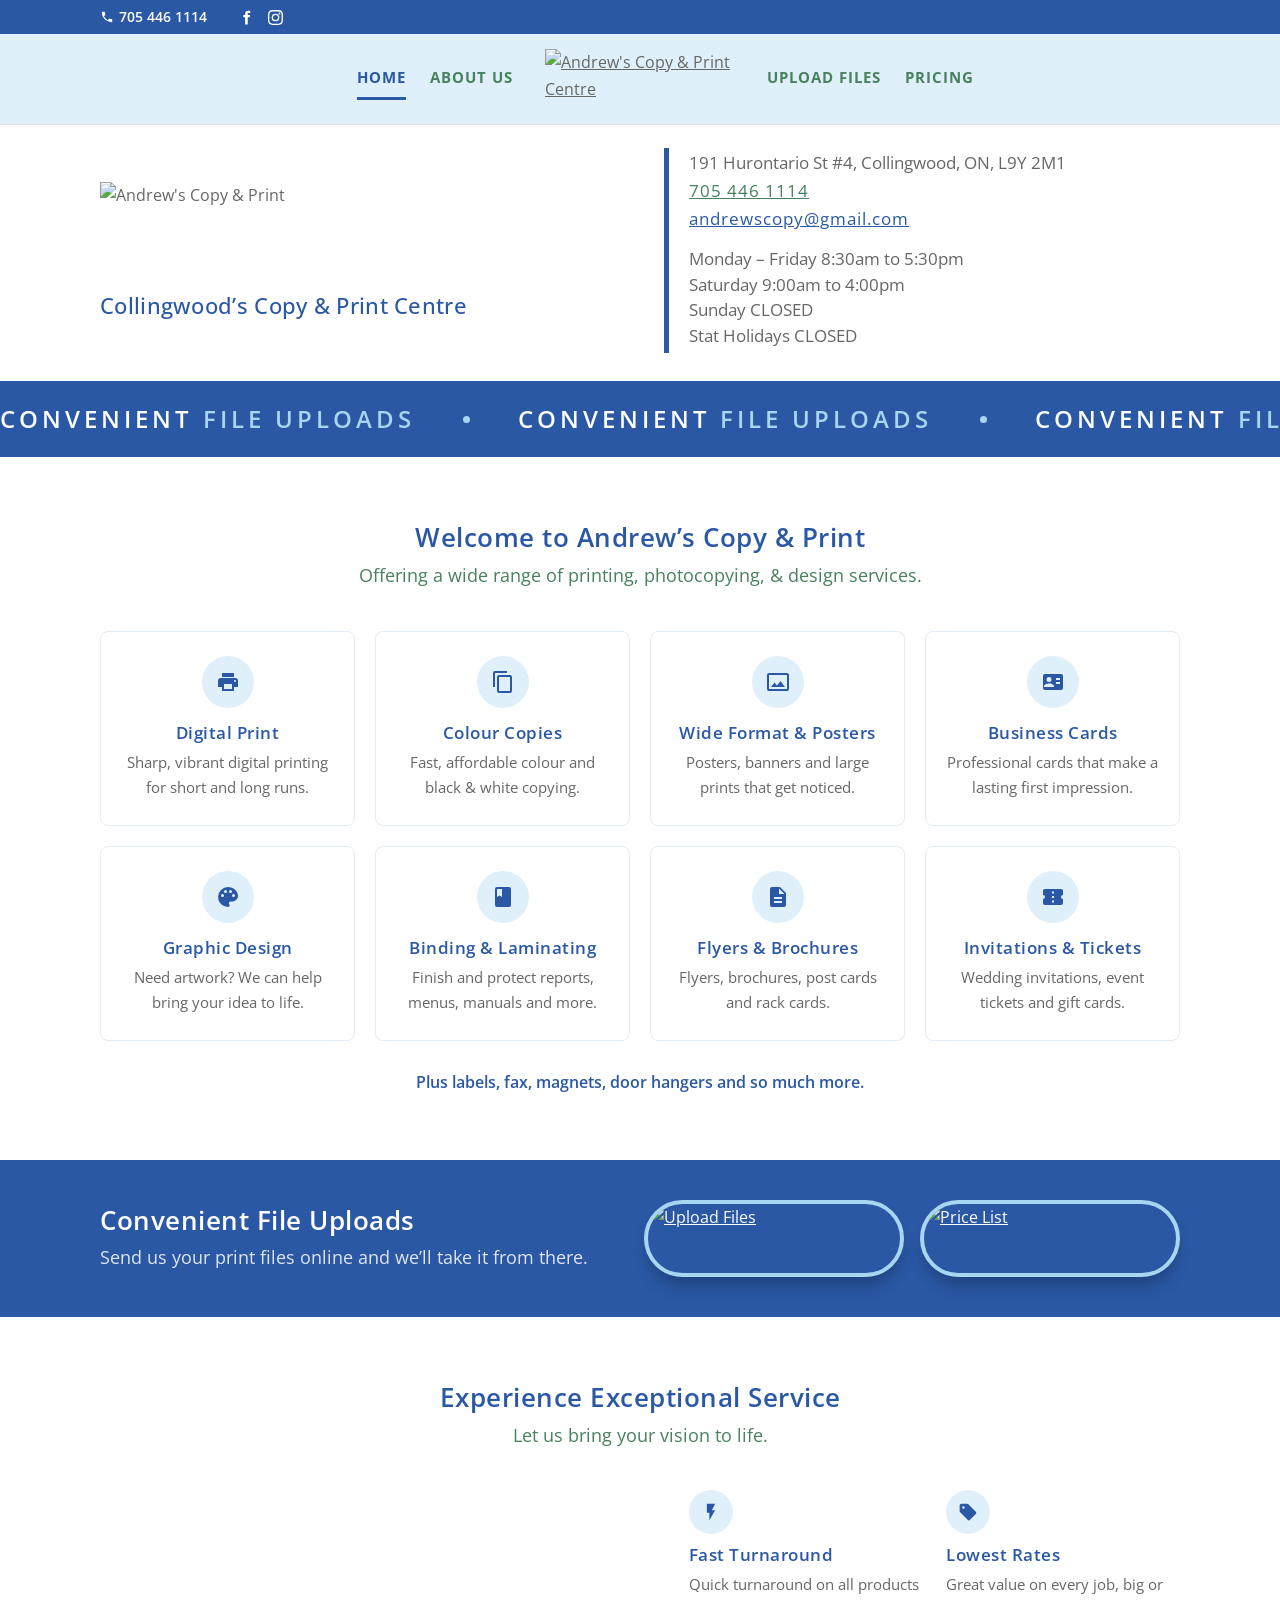
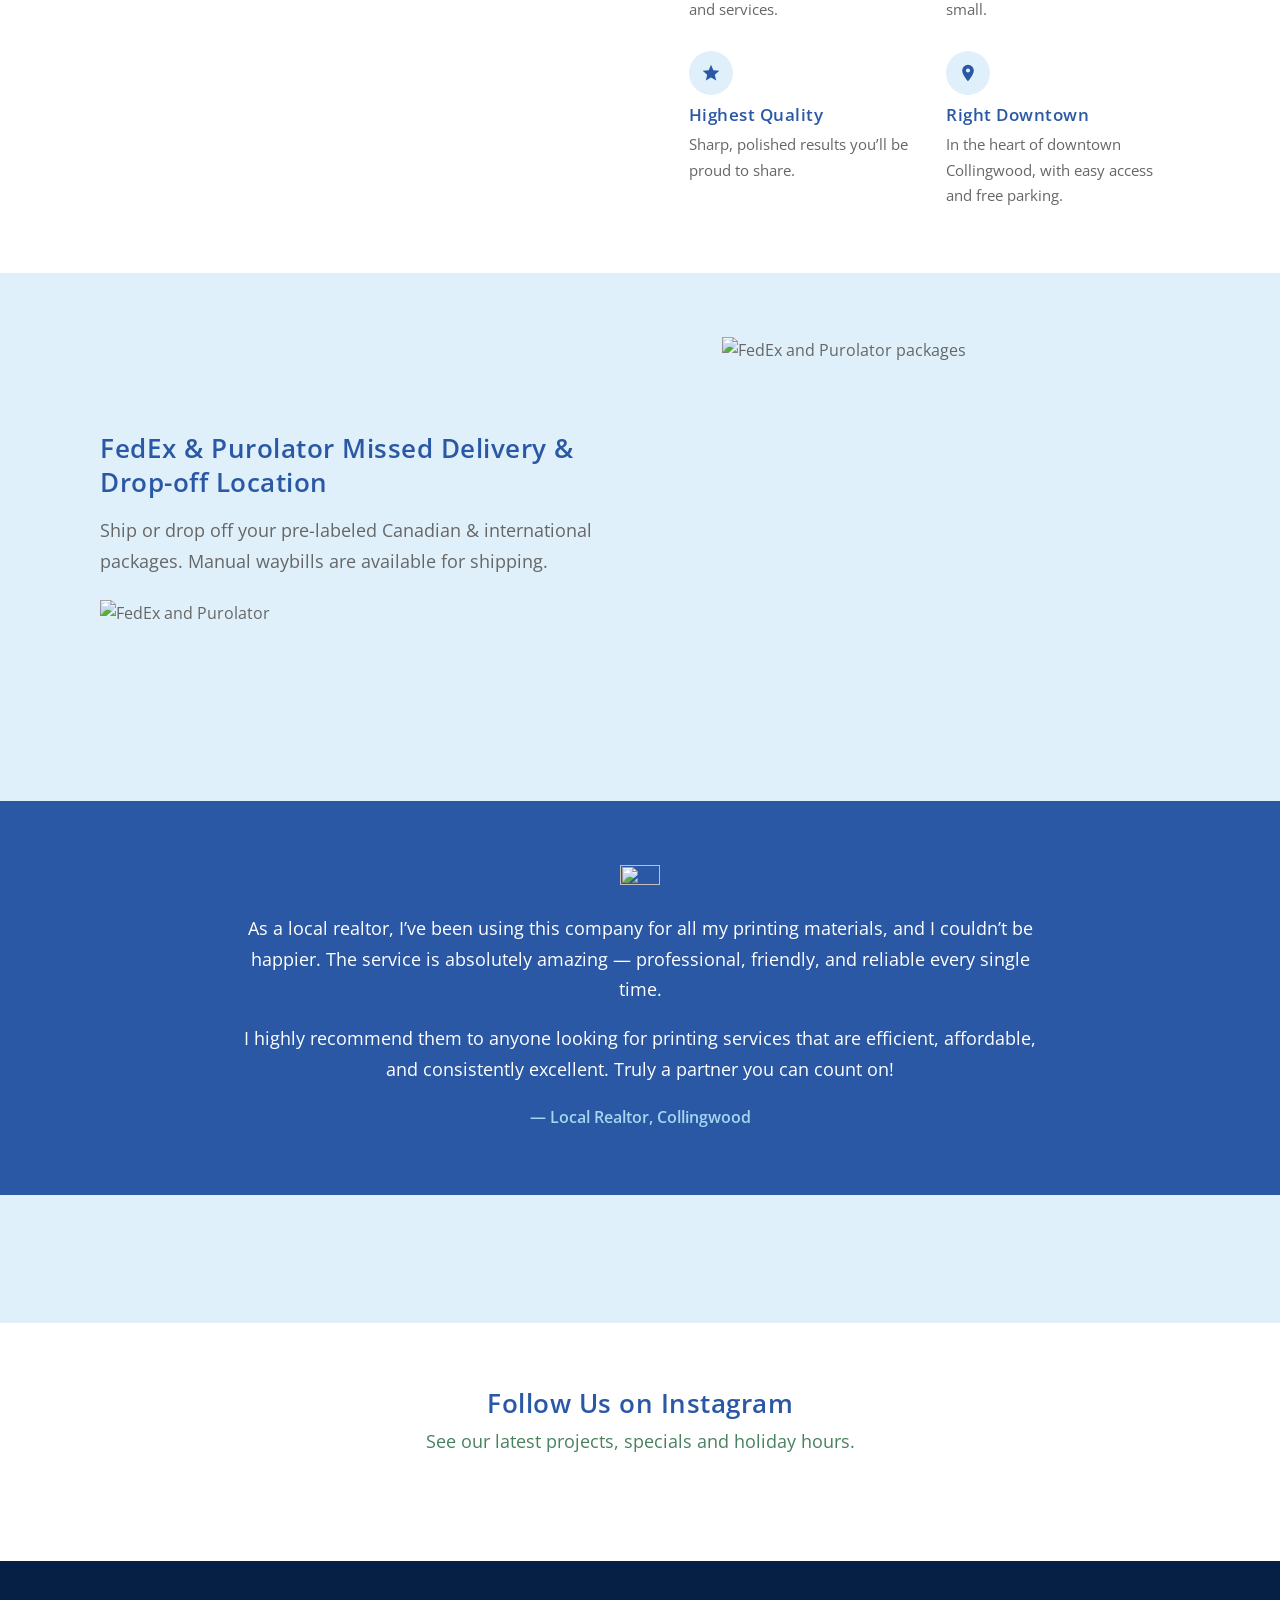
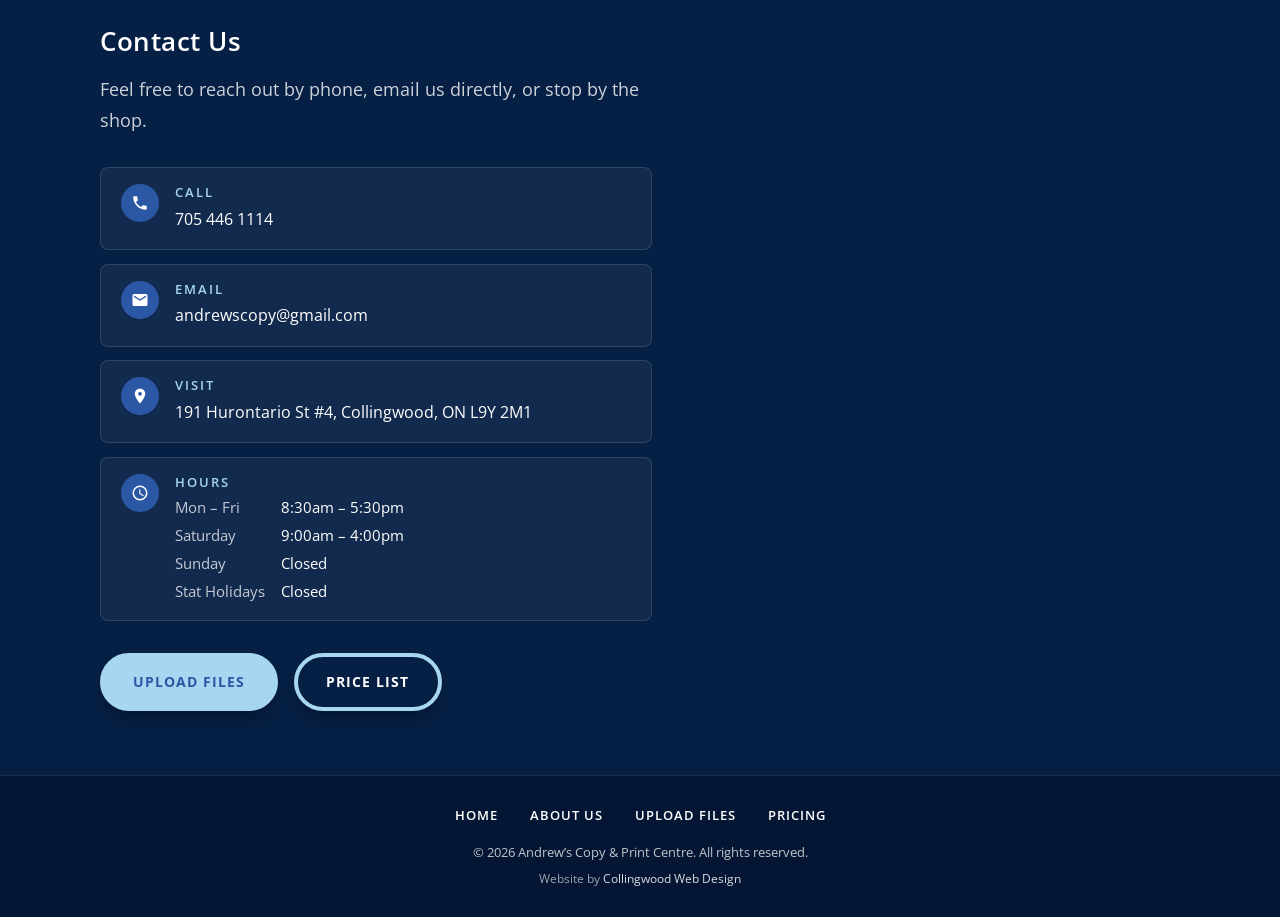
==== commit f6a010b0: "Client preview snapshot (source d81f960) Co-authored-by: Cursor <cursoragent@cursor.com>" ====
--- a/index.html
+++ b/index.html
@@ -185,21 +185,15 @@
   <main>
     <section class="hero">
       <div class="container hero-inner">
-        <div class="hero-text">
-          <p class="eyebrow">Downtown Collingwood</p>
+        <div class="hero-brand">
+          <img class="hero-logo" src="https://media.cwd-cdn.com/andrews-copy-and-print/images/logo-landscape.png" fetchpriority="high" alt="Andrew's Copy &amp; Print" width="1280" height="289">
           <h1>Collingwood&rsquo;s Copy &amp; Print Centre</h1>
-          <p class="hero-lead">Printing, photocopying &amp; design services. Lowest rates, highest quality, fast turnaround.</p>
-          <div class="hero-actions">
-            <a class="btn btn-primary" href="upload-files">Upload Files</a>
-            <a class="btn btn-secondary" href="tel:+17054461114">
-              <svg viewBox="0 0 24 24" aria-hidden="true"><path d="M6.6 10.8a15.1 15.1 0 0 0 6.6 6.6l2.2-2.2a1 1 0 0 1 1-.25 11.4 11.4 0 0 0 3.6.57 1 1 0 0 1 1 1V20a1 1 0 0 1-1 1A17 17 0 0 1 3 4a1 1 0 0 1 1-1h3.5a1 1 0 0 1 1 1c0 1.25.2 2.45.57 3.57a1 1 0 0 1-.25 1z"/></svg>
-              705 446 1114
-            </a>
-          </div>
-          <p class="hero-meta">In the heart of downtown Collingwood &middot; 191 Hurontario St #4 &middot; Free parking</p>
-        </div>
-        <div class="hero-image">
-          <img src="https://media.cwd-cdn.com/andrews-copy-and-print/images/stationery-services.webp" fetchpriority="high" alt="Business cards, letterhead, brochures and banners printed by Andrew's Copy &amp; Print Centre" width="1075" height="781">
+        </div>
+        <div class="hero-details">
+          <p>191 Hurontario St #4, Collingwood, ON, L9Y 2M1</p>
+          <p><a class="hero-phone" href="tel:+17054461114">705 446 1114</a></p>
+          <p><a class="hero-email" href="mailto:andrewscopy@gmail.com">andrewscopy@gmail.com</a></p>
+          <p class="hero-hours">Monday &ndash; Friday 8:30am to 5:30pm<br>Saturday 9:00am to 4:00pm<br>Sunday CLOSED<br>Stat Holidays CLOSED</p>
         </div>
       </div>
     </section>
--- a/css/styles.css
+++ b/css/styles.css
@@ -283,51 +283,61 @@
 /* Hero */
 
 .hero {
-  background: linear-gradient(180deg, #ffffff 0%, var(--blue-light) 100%);
-  padding: var(--section-space) 0;
+  background: #ffffff;
+  padding: 1.5rem 0 1.75rem;
 }
 
 .hero-inner {
   display: grid;
-  grid-template-columns: 1.1fr 1fr;
-  gap: 3rem;
-  align-items: center;
-}
-
-.eyebrow {
-  margin: 0 0 0.5rem;
+  grid-template-columns: 1fr 1fr;
+  gap: 2rem 3rem;
+  align-items: center;
+}
+
+.hero-brand {
+  text-align: left;
+}
+
+.hero-logo {
+  width: 100%;
+  max-width: 460px;
+  margin: 0 0 0.35rem;
+}
+
+.hero h1 {
+  margin: 0;
+  color: var(--blue);
+  font-size: 22px;
+  font-weight: 500;
+  letter-spacing: 0.3px;
+}
+
+.hero-details {
+  border-left: 5px solid var(--blue);
+  padding: 0.15rem 0 0.15rem 1.25rem;
+  color: var(--text);
+  font-size: 17px;
+  line-height: 1.5;
+}
+
+.hero-details p {
+  margin: 0 0 0.15em;
+}
+
+.hero-phone {
   color: var(--green);
-  font-size: 13px;
-  font-weight: 700;
-  letter-spacing: 3px;
-  text-transform: uppercase;
-}
-
-.hero h1 {
-  margin-bottom: 0.75rem;
-  color: var(--blue);
-}
-
-.hero-lead {
-  max-width: 460px;
-  margin-bottom: 1.75rem;
-  color: #555555;
-  font-size: var(--lead);
-}
-
-.hero-actions {
-  display: flex;
-  flex-wrap: wrap;
-  gap: 1rem;
-}
-
-.hero-meta {
-  margin: 1.25rem 0 0;
-  font-size: 14px;
-}
-
-.hero-image img {
-  width: 100%;
+  text-decoration: underline;
+  letter-spacing: 1px;
+}
+
+.hero-email {
+  color: var(--blue);
+  text-decoration: underline;
+  letter-spacing: 1px;
+}
+
+.hero-hours {
+  margin-top: 0.85em !important;
 }
 
 /* Services */
@@ -1227,22 +1237,27 @@
   }
 
   .hero-inner {
-    gap: 2rem;
+    gap: 1.75rem;
     text-align: center;
   }
 
-  .hero-lead {
+  .hero-logo {
     margin-left: auto;
     margin-right: auto;
   }
 
-  .hero-actions {
-    justify-content: center;
-  }
-
-  .hero-image {
-    max-width: 560px;
+  .hero-details {
+    border-left: none;
+    border-top: 5px solid var(--blue);
+    padding: 1.25rem 0.5rem 0;
+    max-width: 100%;
     margin: 0 auto;
+    text-align: center;
+    font-size: 16px;
+  }
+
+  .hero-details p {
+    overflow-wrap: anywhere;
   }
 
   .service-grid {
@@ -1313,7 +1328,6 @@
     padding: 1.25rem 0.9rem;
   }
 
-  .hero-actions .btn,
   .contact-actions .btn {
     flex: 1;
   }
@@ -1324,7 +1338,6 @@
     max-width: 300px;
   }
 
-  .hero-actions,
   .upload-strip-actions,
   .premier-actions {
     width: 100%;
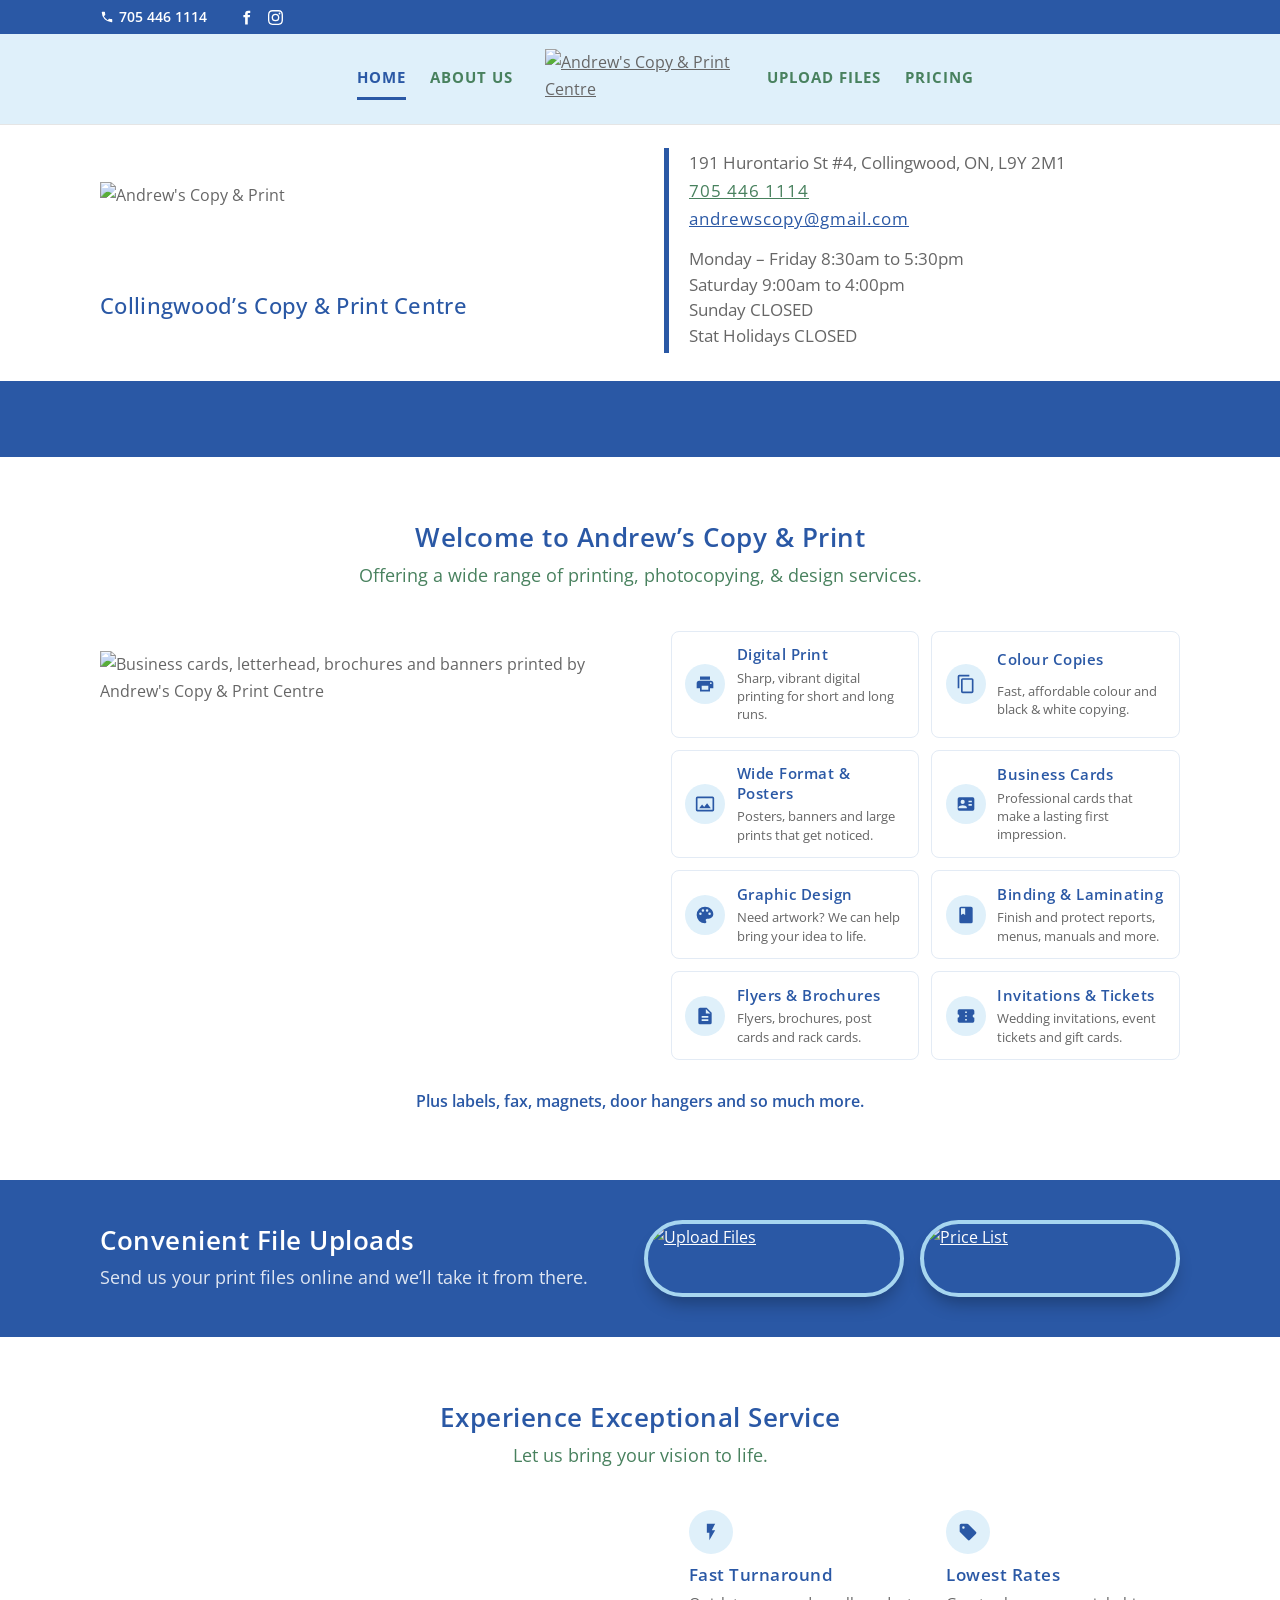
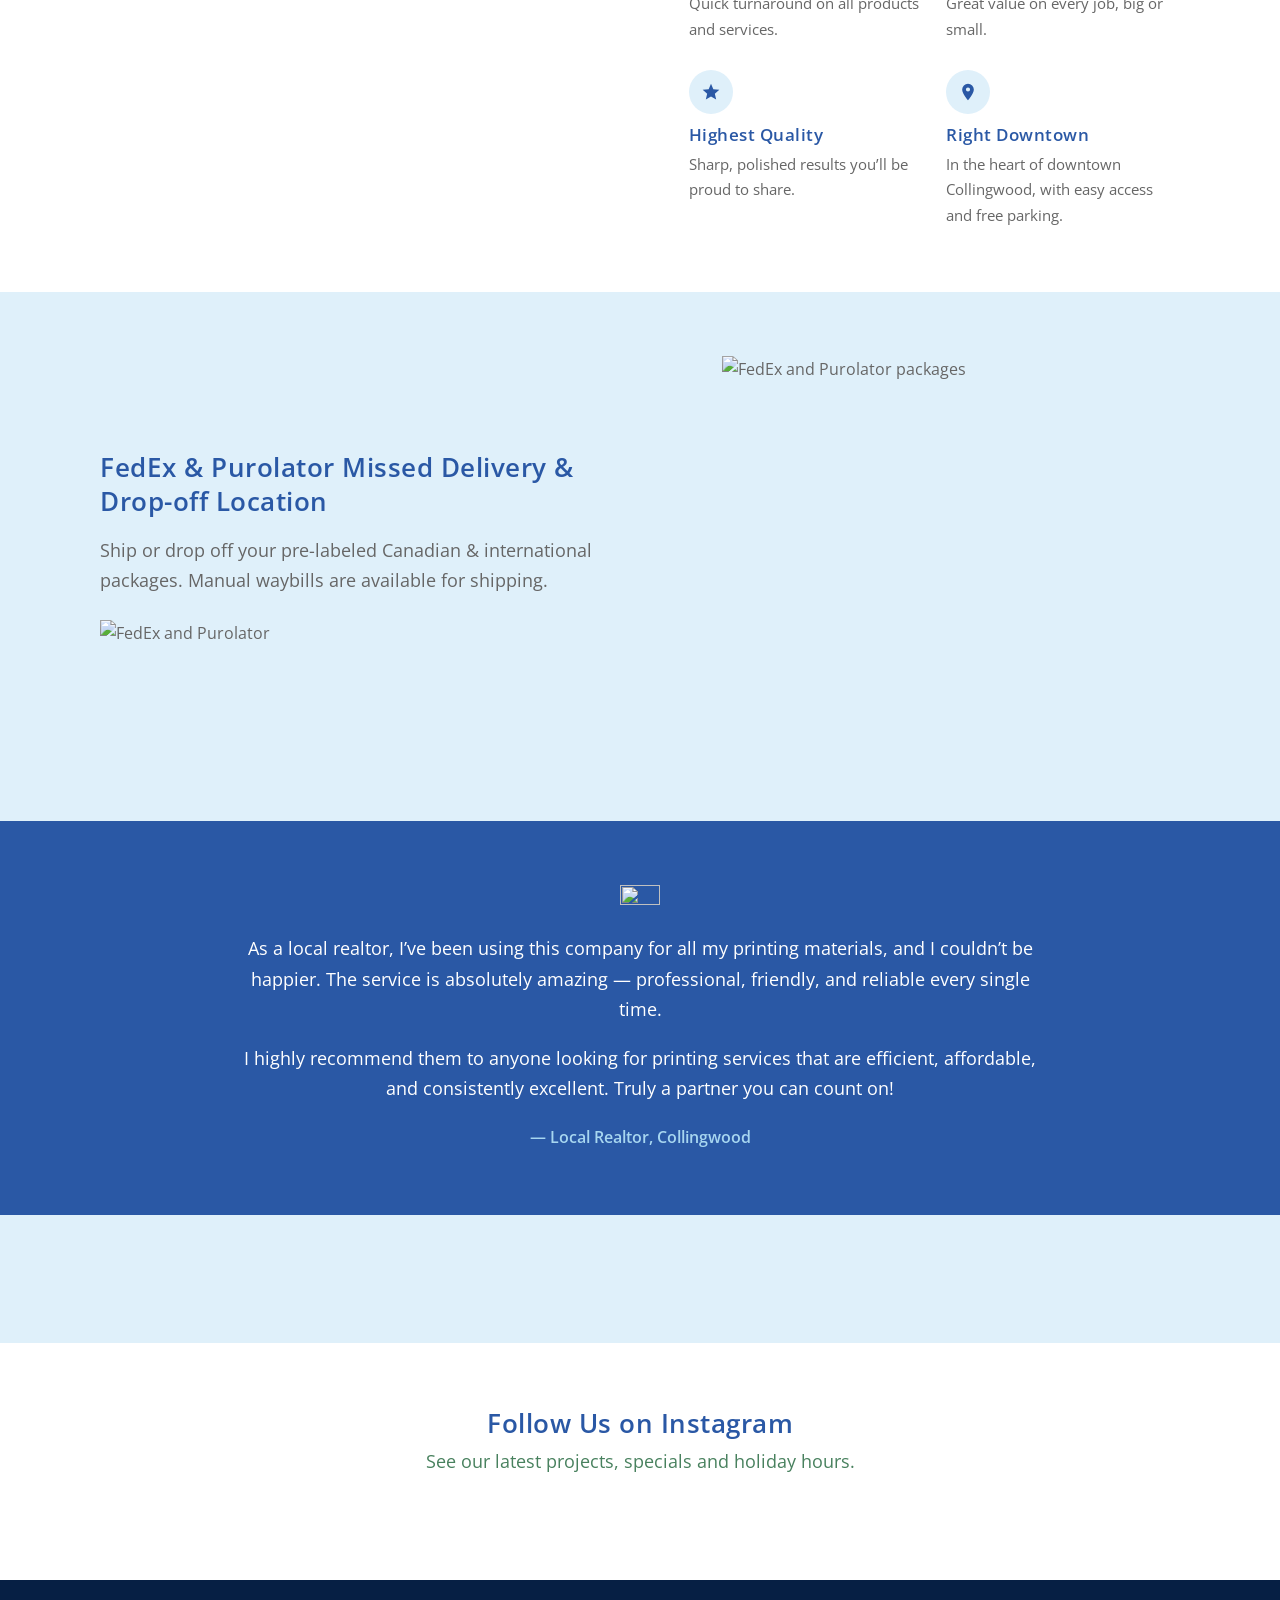
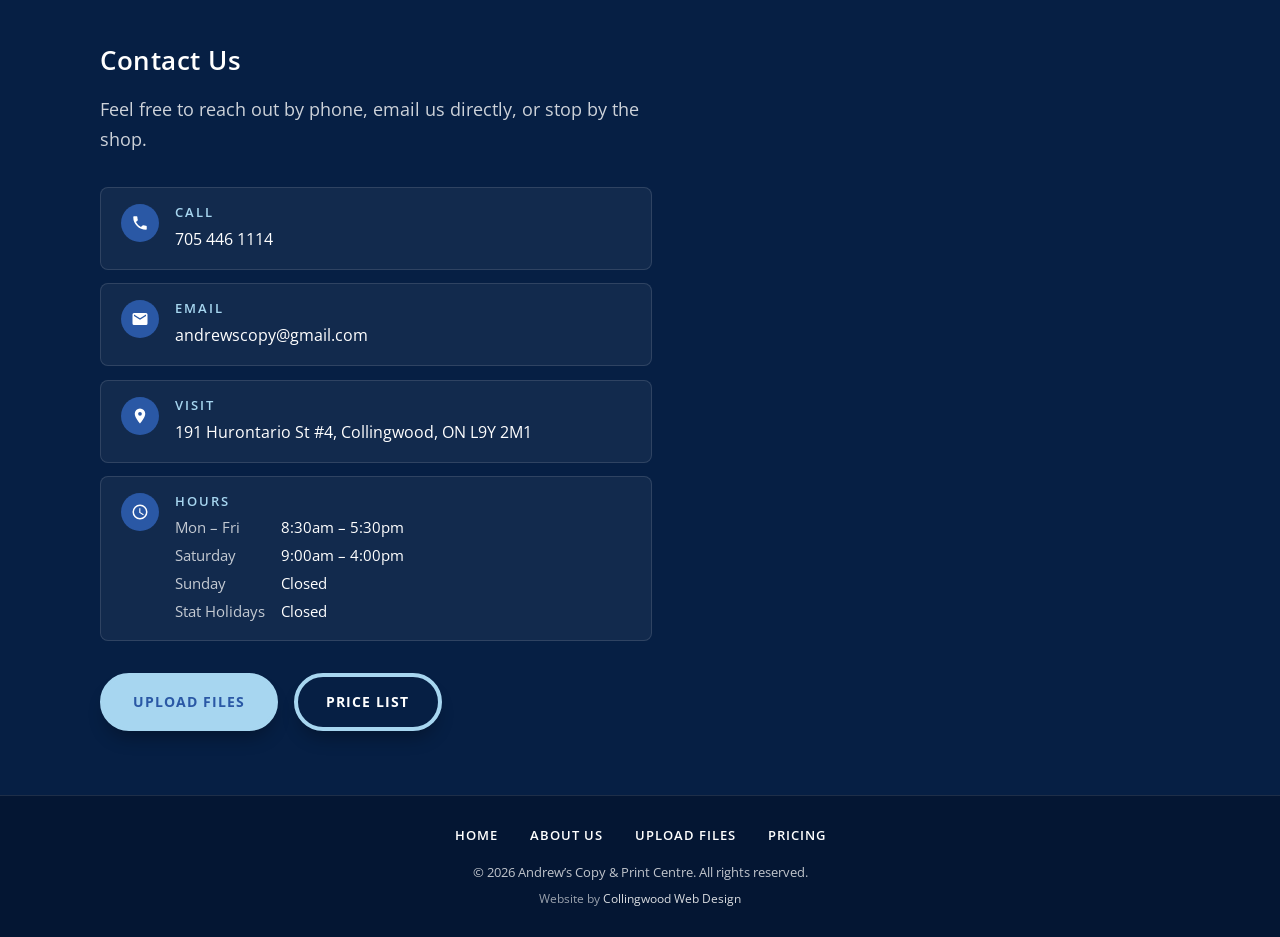
==== commit 4dc824f4: "Client preview snapshot (source 86707cb) Co-authored-by: Cursor <cursoragent@cursor.com>" ====
--- a/index.html
+++ b/index.html
@@ -200,18 +200,7 @@
 
     <a class="tagline-band" href="upload-files" aria-label="Convenient file uploads">
       <span class="ticker" aria-hidden="true">
-        <span class="ticker-group">
-          <span class="ticker-item">Convenient <span>file uploads</span></span>
-          <span class="ticker-item">Convenient <span>file uploads</span></span>
-          <span class="ticker-item">Convenient <span>file uploads</span></span>
-          <span class="ticker-item">Convenient <span>file uploads</span></span>
-        </span>
-        <span class="ticker-group">
-          <span class="ticker-item">Convenient <span>file uploads</span></span>
-          <span class="ticker-item">Convenient <span>file uploads</span></span>
-          <span class="ticker-item">Convenient <span>file uploads</span></span>
-          <span class="ticker-item">Convenient <span>file uploads</span></span>
-        </span>
+        <span class="ticker-item">Convenient <span>file uploads</span></span>
       </span>
     </a>
 
@@ -222,7 +211,12 @@
           <p>Offering a wide range of printing, photocopying, &amp; design services.</p>
         </div>
 
-        <ul class="service-grid">
+        <div class="services-layout">
+          <figure class="services-showcase">
+            <img src="https://media.cwd-cdn.com/andrews-copy-and-print/images/stationery-services.webp" alt="Business cards, letterhead, brochures and banners printed by Andrew's Copy &amp; Print Centre" width="1075" height="781">
+          </figure>
+
+          <ul class="service-grid">
           <li class="service-card">
             <span class="service-icon"><svg viewBox="0 0 24 24" aria-hidden="true"><path d="M19 8H5a3 3 0 0 0-3 3v6h4v4h12v-4h4v-6a3 3 0 0 0-3-3zm-3 11H8v-5h8zm3-7a1 1 0 1 1 0-2 1 1 0 0 1 0 2zM18 3H6v4h12z"/></svg></span>
             <h3>Digital Print</h3>
@@ -263,7 +257,8 @@
             <h3>Invitations &amp; Tickets</h3>
             <p>Wedding invitations, event tickets and gift cards.</p>
           </li>
-        </ul>
+          </ul>
+        </div>
 
         <p class="services-more">Plus labels, fax, magnets, door hangers and so much more.</p>
       </div>
--- a/css/styles.css
+++ b/css/styles.css
@@ -346,21 +346,42 @@
   padding: var(--section-space) 0;
 }
 
+.services-layout {
+  display: grid;
+  grid-template-columns: minmax(0, 1.05fr) minmax(0, 1fr);
+  gap: 2rem 2.25rem;
+  align-items: center;
+}
+
+.services-showcase {
+  margin: 0;
+  min-width: 0;
+}
+
+.services-showcase img {
+  width: 100%;
+}
+
 .service-grid {
   display: grid;
-  grid-template-columns: repeat(4, 1fr);
-  gap: 1.25rem;
+  grid-template-columns: 1fr 1fr;
+  gap: 0.75rem;
   list-style: none;
   margin: 0;
   padding: 0;
 }
 
 .service-card {
-  padding: 1.5rem 1.25rem;
+  display: grid;
+  grid-template-columns: 40px minmax(0, 1fr);
+  column-gap: 0.7rem;
+  row-gap: 0.1rem;
+  align-items: center;
+  padding: 0.85rem 0.85rem;
   border: 1px solid #e3ebf5;
   border-radius: 8px;
   background: #ffffff;
-  text-align: center;
+  text-align: left;
   transition: transform 0.2s, box-shadow 0.2s;
 }
 
@@ -386,6 +407,23 @@
   fill: var(--blue);
 }
 
+.service-card .service-icon {
+  grid-row: 1 / span 2;
+  width: 40px;
+  height: 40px;
+  margin-bottom: 0;
+}
+
+.service-card h3,
+.service-card p {
+  min-width: 0;
+}
+
+.service-card .service-icon svg {
+  width: 20px;
+  height: 20px;
+}
+
 .service-card h3,
 .why-grid h3 {
   margin-bottom: 0.35rem;
@@ -393,10 +431,21 @@
   font-size: 17px;
 }
 
+.service-card h3 {
+  margin-bottom: 0.15rem;
+  font-size: 15px;
+  line-height: 1.3;
+}
+
 .service-card p,
 .why-grid p {
   margin: 0;
   font-size: 15px;
+}
+
+.service-card p {
+  font-size: 13px;
+  line-height: 1.4;
 }
 
 .services-more {
@@ -617,18 +666,14 @@
 }
 
 .ticker {
-  display: flex;
-  width: max-content;
-  animation: ticker 45s linear infinite;
+  display: inline-block;
+  padding-left: 100%;
+  animation: ticker 14s linear infinite;
   will-change: transform;
 }
 
 .tagline-band:hover .ticker {
   animation-play-state: paused;
-}
-
-.ticker-group {
-  display: flex;
 }
 
 .ticker-item {
@@ -645,35 +690,22 @@
   color: var(--blue-sky);
 }
 
-.ticker-item::after {
-  content: "";
-  width: 7px;
-  height: 7px;
-  margin: 0 3rem;
-  border-radius: 50%;
-  background: var(--blue-sky);
-}
-
 @keyframes ticker {
   from {
     transform: translateX(0);
   }
   to {
-    transform: translateX(-50%);
+    transform: translateX(-100%);
   }
 }
 
 @media (prefers-reduced-motion: reduce) {
   .ticker {
+    display: flex;
+    justify-content: center;
+    width: 100%;
+    padding-left: 0;
     animation: none;
-    justify-content: center;
-    width: auto;
-  }
-
-  .ticker-group + .ticker-group,
-  .ticker-item + .ticker-item,
-  .ticker-item::after {
-    display: none;
   }
 }
 
@@ -1260,8 +1292,17 @@
     overflow-wrap: anywhere;
   }
 
+  .services-layout {
+    grid-template-columns: minmax(0, 1fr);
+  }
+
+  .services-showcase {
+    max-width: 640px;
+    margin: 0 auto;
+  }
+
   .service-grid {
-    grid-template-columns: repeat(2, 1fr);
+    grid-template-columns: 1fr 1fr;
   }
 
   .upload-strip-inner {
@@ -1324,8 +1365,12 @@
     --block-space: 2rem;
   }
 
+  .service-grid {
+    grid-template-columns: 1fr;
+  }
+
   .service-card {
-    padding: 1.25rem 0.9rem;
+    padding: 0.8rem 0.85rem;
   }
 
   .contact-actions .btn {
@@ -1350,10 +1395,6 @@
   .ticker-item {
     font-size: 19px;
     letter-spacing: 3px;
-  }
-
-  .ticker-item::after {
-    margin: 0 2rem;
   }
 
   .about-facts {
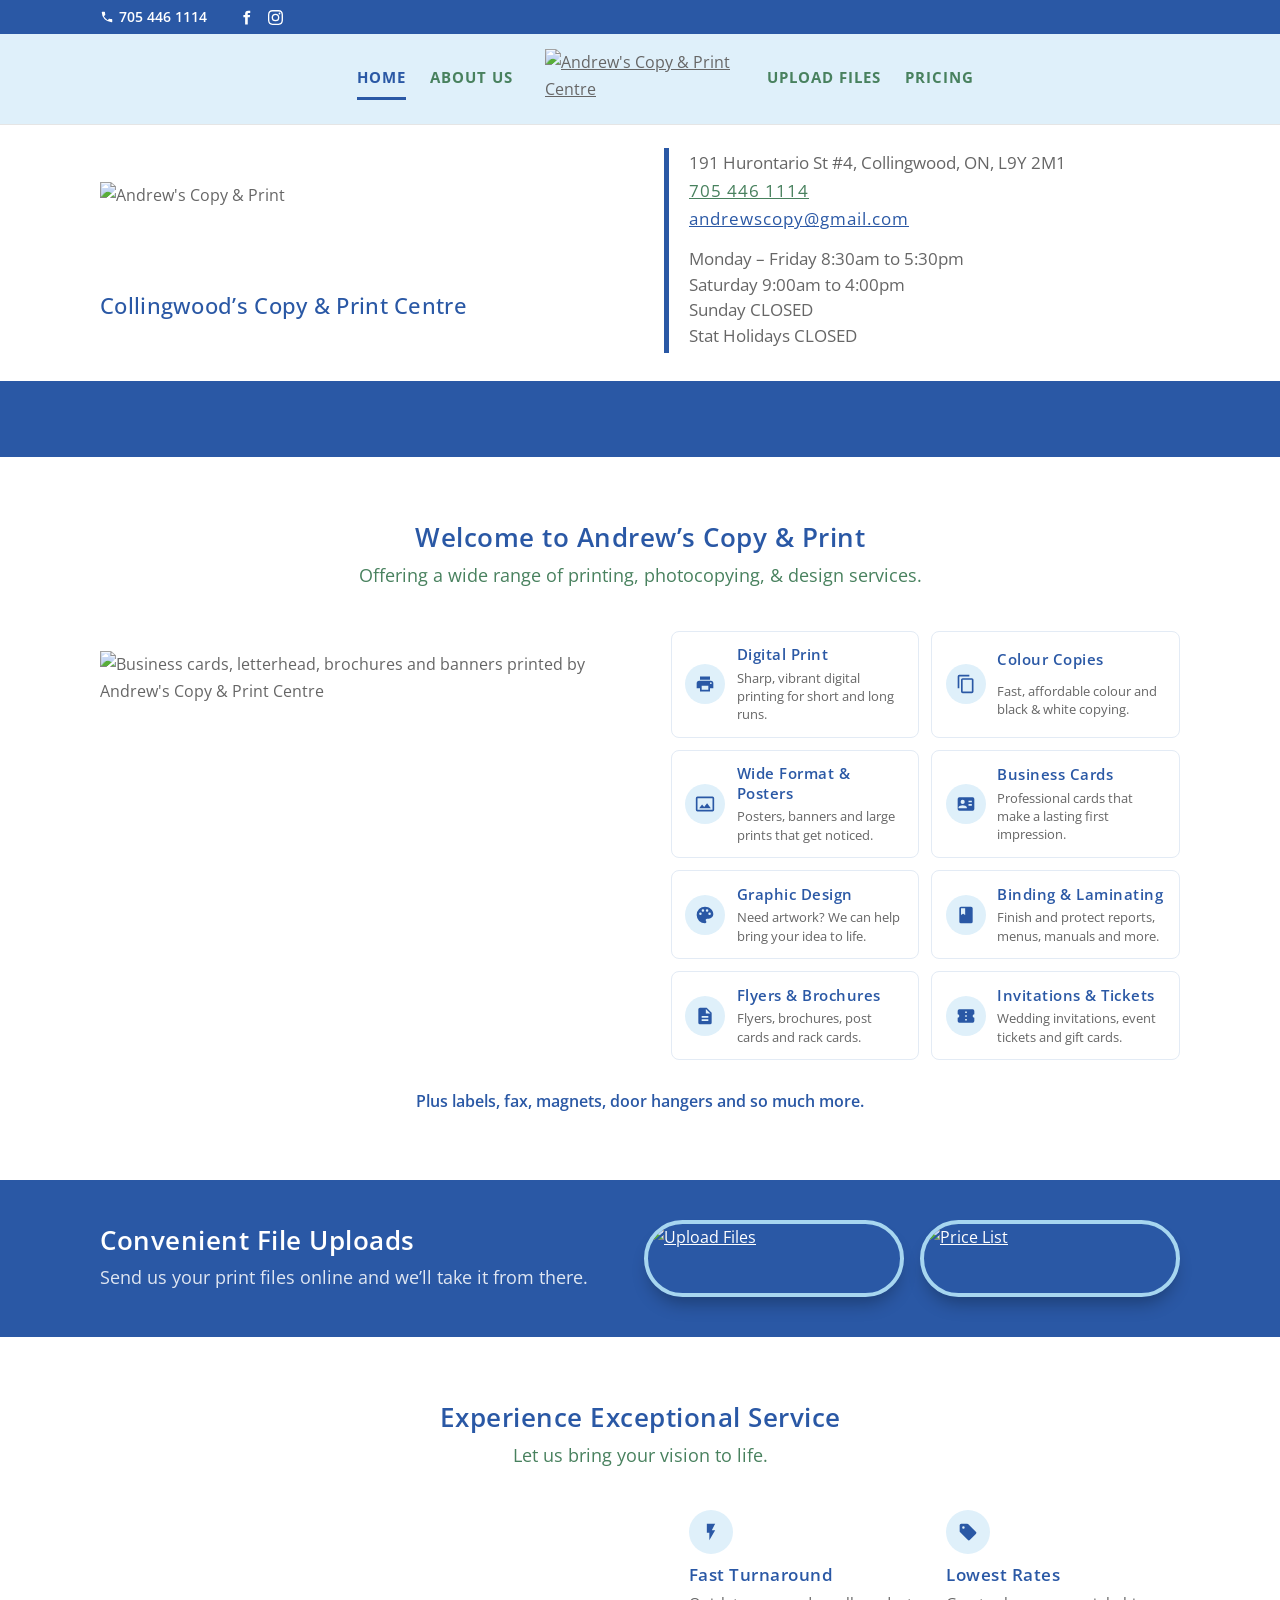
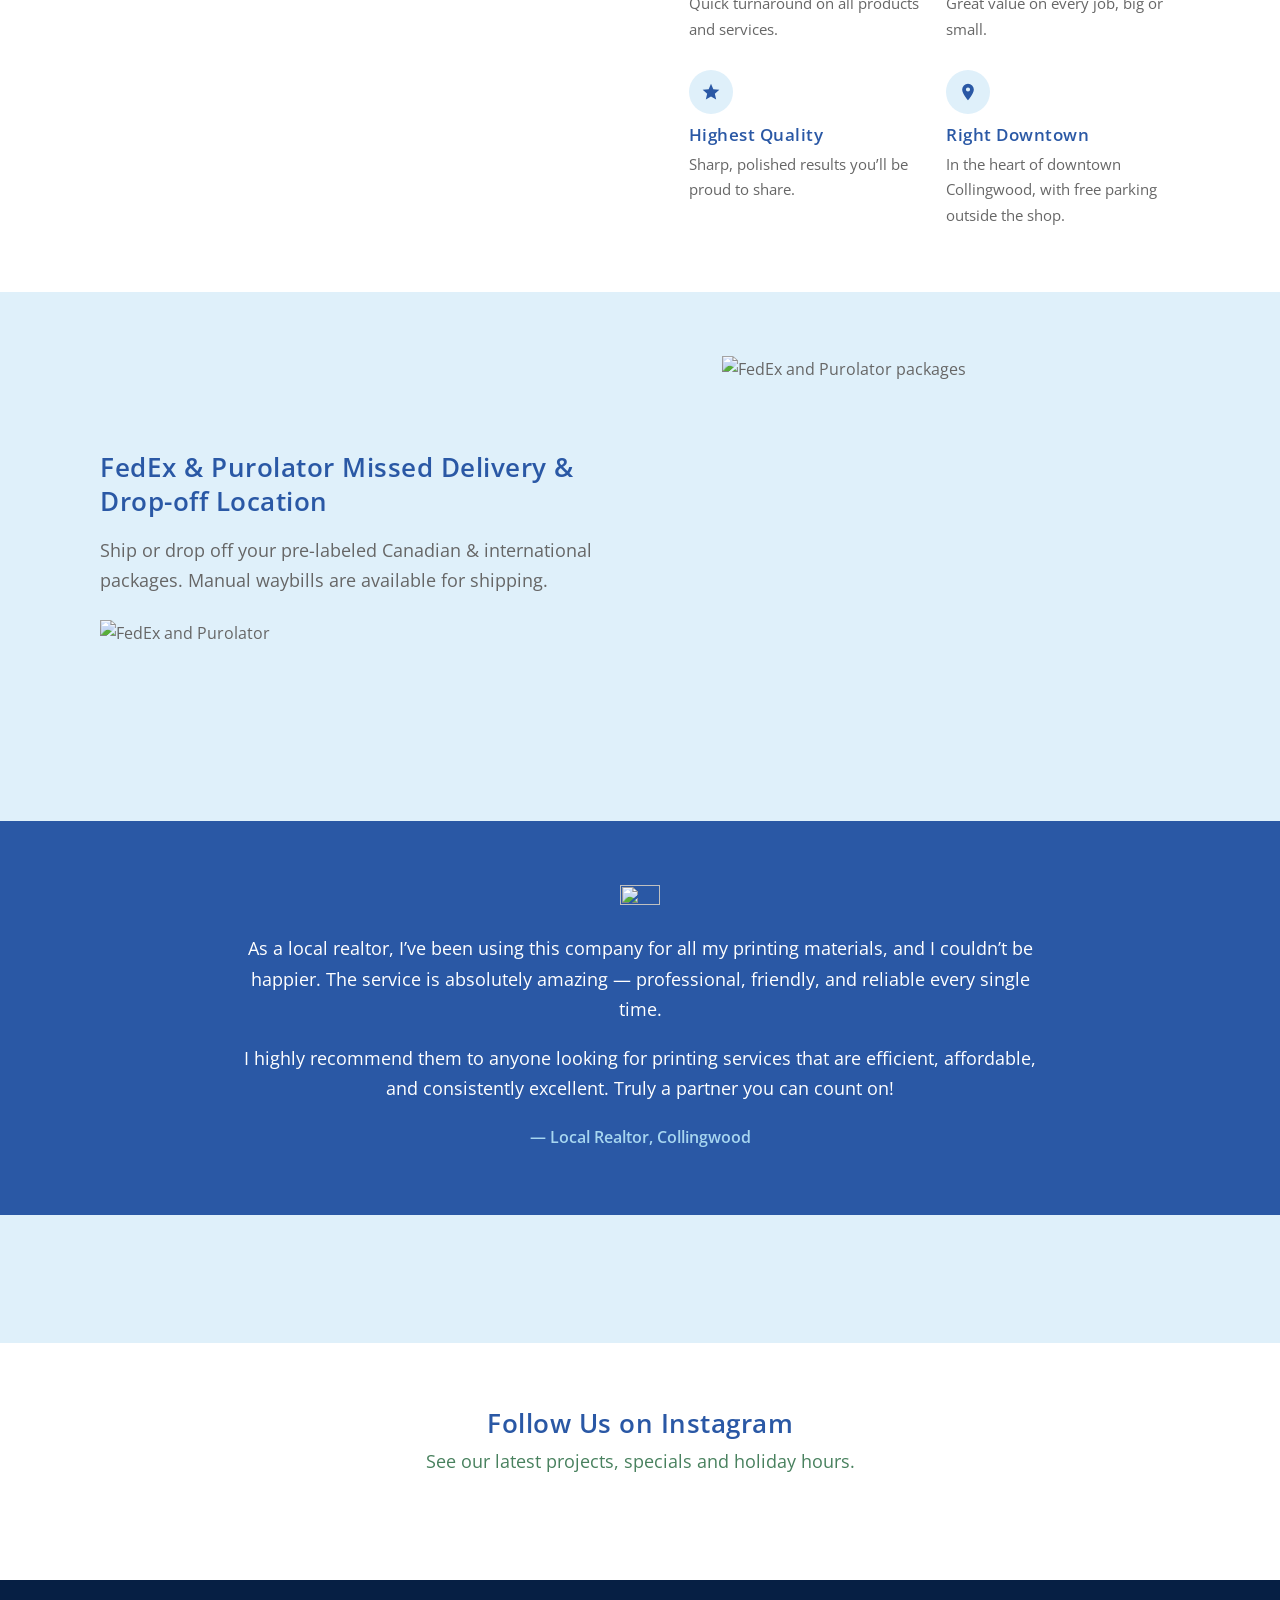
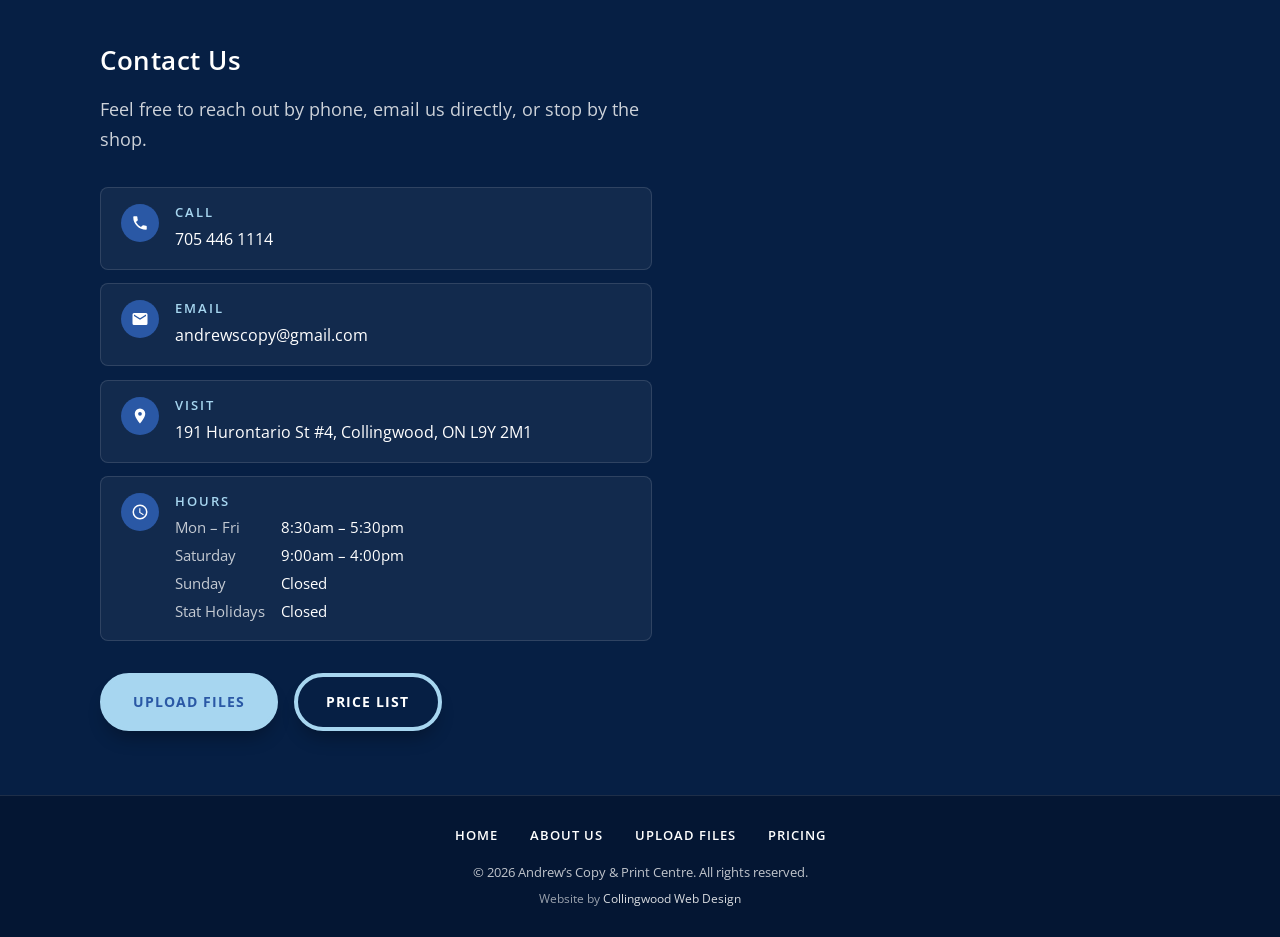
==== commit 56ed0945: "Client preview snapshot (source fc14e75) Co-authored-by: Cursor <cursoragent@cursor.com>" ====
--- a/index.html
+++ b/index.html
@@ -4,14 +4,14 @@
   <meta charset="UTF-8">
   <meta name="viewport" content="width=device-width, initial-scale=1.0">
   <title>Andrew's Copy &amp; Print Centre | Printing in Downtown Collingwood</title>
-  <meta name="description" content="Copy and print centre in the heart of downtown Collingwood, Ontario. Digital printing, colour copies, wide format, business cards and design, with free parking.">
+  <meta name="description" content="Copy and print centre in the heart of downtown Collingwood, Ontario. Digital printing, wide format, business cards and design. Free parking outside the shop.">
   <link rel="canonical" href="https://andrewscopycentre.com/">
 
   <meta property="og:type" content="website">
   <meta property="og:site_name" content="Andrew's Copy &amp; Print Centre">
   <meta property="og:locale" content="en_CA">
   <meta property="og:title" content="Andrew's Copy &amp; Print Centre | Printing in Downtown Collingwood">
-  <meta property="og:description" content="Copy and print centre in the heart of downtown Collingwood, Ontario. Digital printing, colour copies, wide format, business cards and design, with free parking.">
+  <meta property="og:description" content="Copy and print centre in the heart of downtown Collingwood, Ontario. Digital printing, wide format, business cards and design. Free parking outside the shop.">
   <meta property="og:url" content="https://andrewscopycentre.com/">
   <meta property="og:image" content="https://media.cwd-cdn.com/andrews-copy-and-print/images/share-image.jpg">
   <meta property="og:image:width" content="1200">
@@ -19,7 +19,7 @@
   <meta property="og:image:alt" content="Andrew's Copy &amp; Print Centre, Collingwood's downtown copy and print centre">
   <meta name="twitter:card" content="summary_large_image">
   <meta name="twitter:title" content="Andrew's Copy &amp; Print Centre | Printing in Downtown Collingwood">
-  <meta name="twitter:description" content="Copy and print centre in the heart of downtown Collingwood, Ontario. Digital printing, colour copies, wide format, business cards and design, with free parking.">
+  <meta name="twitter:description" content="Copy and print centre in the heart of downtown Collingwood, Ontario. Digital printing, wide format, business cards and design. Free parking outside the shop.">
   <meta name="twitter:image" content="https://media.cwd-cdn.com/andrews-copy-and-print/images/share-image.jpg">
   <meta name="twitter:image:alt" content="Andrew's Copy &amp; Print Centre, Collingwood's downtown copy and print centre">
 
@@ -58,7 +58,7 @@
         "@id": "https://andrewscopycentre.com/#business",
         "name": "Andrew's Copy & Print Centre",
         "alternateName": "Andrew's Copy & Print",
-        "description": "Copy and print centre in the heart of downtown Collingwood, Ontario, in the Collingwood Plaza with easy access and free parking. Digital printing, colour copies, wide format and posters, business cards, graphic design, binding and laminating, flyers, brochures, invitations and tickets. FedEx & Purolator missed delivery & drop-off location.",
+        "description": "Copy and print centre in the heart of downtown Collingwood, Ontario, in the Collingwood Plaza, with free parking outside the shop. Digital printing, colour copies, wide format and posters, business cards, graphic design, binding and laminating, flyers, brochures, invitations and tickets. FedEx & Purolator missed delivery & drop-off location.",
         "slogan": "When you look good, we look good!",
         "url": "https://andrewscopycentre.com/",
         "logo": "https://media.cwd-cdn.com/andrews-copy-and-print/images/logo-landscape.png",
@@ -90,7 +90,7 @@
         "containedInPlace": { "@type": "Place", "name": "Collingwood Plaza" },
         "amenityFeature": {
           "@type": "LocationFeatureSpecification",
-          "name": "Free parking",
+          "name": "Free parking outside the shop",
           "value": true
         },
         "hasOfferCatalog": {
@@ -176,7 +176,7 @@
         </ul>
         <ul class="nav-right">
           <li><a href="upload-files">Upload Files</a></li>
-          <li><a href="https://media.cwd-cdn.com/andrews-copy-and-print/files/basic-price-list.pdf" target="_blank" rel="noopener">Pricing</a></li>
+          <li><a href="pricing">Pricing</a></li>
         </ul>
       </nav>
     </div>
@@ -199,8 +199,10 @@
     </section>
 
     <a class="tagline-band" href="upload-files" aria-label="Convenient file uploads">
-      <span class="ticker" aria-hidden="true">
-        <span class="ticker-item">Convenient <span>file uploads</span></span>
+      <span class="ticker-window">
+        <span class="ticker" aria-hidden="true">
+          <span class="ticker-item">Convenient <span>file uploads</span></span>
+        </span>
       </span>
     </a>
 
@@ -274,7 +276,7 @@
           <a class="image-button" href="upload-files">
             <img src="https://media.cwd-cdn.com/andrews-copy-and-print/images/upload-files-button.jpg" alt="Upload Files" width="980" height="270">
           </a>
-          <a class="image-button" href="https://media.cwd-cdn.com/andrews-copy-and-print/files/basic-price-list.pdf" target="_blank" rel="noopener">
+          <a class="image-button" href="pricing">
             <img src="https://media.cwd-cdn.com/andrews-copy-and-print/images/price-list-button.jpg" alt="Price List" width="980" height="270">
           </a>
         </div>
@@ -312,7 +314,7 @@
             <li>
               <span class="service-icon"><svg viewBox="0 0 24 24" aria-hidden="true"><path d="M12 2a7 7 0 0 0-7 7c0 5.25 7 13 7 13s7-7.75 7-13a7 7 0 0 0-7-7zm0 9.5A2.5 2.5 0 1 1 12 6.5a2.5 2.5 0 0 1 0 5z"/></svg></span>
               <h3>Right Downtown</h3>
-              <p>In the heart of downtown Collingwood, with easy access and free parking.</p>
+              <p>In the heart of downtown Collingwood, with free parking outside the shop.</p>
             </li>
           </ul>
         </div>
@@ -411,7 +413,7 @@
 
           <div class="contact-actions">
             <a class="btn btn-light" href="upload-files">Upload Files</a>
-            <a class="btn btn-outline" href="https://media.cwd-cdn.com/andrews-copy-and-print/files/basic-price-list.pdf" target="_blank" rel="noopener">Price List</a>
+            <a class="btn btn-outline" href="pricing">Price List</a>
           </div>
         </div>
 
@@ -428,7 +430,7 @@
         <li><a href="./">Home</a></li>
         <li><a href="about-us">About Us</a></li>
         <li><a href="upload-files">Upload Files</a></li>
-        <li><a href="https://media.cwd-cdn.com/andrews-copy-and-print/files/basic-price-list.pdf" target="_blank" rel="noopener">Pricing</a></li>
+        <li><a href="pricing">Pricing</a></li>
       </ul>
       <p class="copyright">&copy; <span data-year>2026</span> Andrew&rsquo;s Copy &amp; Print Centre. All rights reserved.</p>
       <p class="credit">Website by <a href="https://www.collingwoodwebdesign.com/" target="_blank" rel="noopener">Collingwood Web Design</a></p>
--- a/css/styles.css
+++ b/css/styles.css
@@ -665,10 +665,17 @@
   white-space: nowrap;
 }
 
+.ticker-window {
+  display: block;
+  width: min(70%, 420px);
+  margin: 0 auto;
+  overflow: hidden;
+}
+
 .ticker {
   display: inline-block;
   padding-left: 100%;
-  animation: ticker 14s linear infinite;
+  animation: ticker 16s linear infinite;
   will-change: transform;
 }
 
@@ -1457,3 +1464,165 @@
     fill: #ffffff;
   }
 }
+
+/* Pricing */
+
+.pricing {
+  padding: var(--section-space) 0 3rem;
+}
+
+.pricing h1 {
+  color: var(--blue);
+}
+
+.price-intro {
+  max-width: 720px;
+  margin: 0 auto 1.5rem;
+  text-align: center;
+}
+
+.price-actions {
+  display: flex;
+  flex-wrap: wrap;
+  justify-content: center;
+  gap: 1rem;
+  margin: 0 0 2.5rem;
+}
+
+.price-grid {
+  display: grid;
+  grid-template-columns: 1fr 1fr;
+  gap: 1.25rem;
+  align-items: start;
+}
+
+.price-block {
+  padding: 1.35rem 1.35rem 1.1rem;
+  border: 1px solid #e3ebf5;
+  border-radius: 12px;
+  background: #ffffff;
+  box-shadow: 0 10px 24px rgba(42, 88, 165, 0.07);
+}
+
+.price-block h2 {
+  margin: 0 0 0.9rem;
+  padding-bottom: 0.45rem;
+  border-bottom: 3px solid var(--blue-sky);
+  color: var(--blue);
+}
+
+.price-cards {
+  display: grid;
+  grid-template-columns: 1fr 1fr;
+  gap: 1rem;
+}
+
+.price-card {
+  padding: 0.95rem 1rem 0.35rem;
+  border-radius: 10px;
+  background: var(--blue-light);
+}
+
+.price-block h3,
+.price-card h3 {
+  margin: 0.85rem 0 0.15rem;
+  color: var(--blue);
+  font-size: 17px;
+}
+
+.price-card h3 {
+  margin-top: 0;
+}
+
+.price-kicker {
+  margin: 0 0 0.5rem;
+  color: var(--green);
+  font-size: 14px;
+  font-weight: 600;
+}
+
+.price-note {
+  margin: 0.75rem 0 0;
+  font-size: 15px;
+}
+
+.price-scroll {
+  overflow-x: auto;
+}
+
+.price-table {
+  width: 100%;
+  border-collapse: collapse;
+  margin: 0 0 0.5rem;
+  font-size: 15px;
+}
+
+.price-table th,
+.price-table td {
+  padding: 0.45rem 0.5rem;
+  border-bottom: 1px solid #e3ebf5;
+  text-align: right;
+  white-space: nowrap;
+}
+
+.price-card .price-table th,
+.price-card .price-table td {
+  border-bottom-color: rgba(42, 88, 165, 0.12);
+}
+
+.price-table th:first-child,
+.price-table td:first-child,
+.price-table th[scope="row"] {
+  text-align: left;
+  font-weight: 600;
+}
+
+.price-table thead th {
+  color: var(--blue);
+  font-size: 13px;
+  letter-spacing: 0.3px;
+}
+
+.price-table td {
+  color: var(--navy);
+  font-weight: 700;
+}
+
+.price-list {
+  list-style: none;
+  margin: 0;
+  padding: 0;
+}
+
+.price-list li {
+  display: flex;
+  justify-content: space-between;
+  gap: 1rem;
+  padding: 0.4rem 0;
+  border-bottom: 1px solid #e3ebf5;
+}
+
+.price-list-split {
+  display: grid;
+  grid-template-columns: 1fr 1fr;
+  column-gap: 2.5rem;
+}
+
+.price-list li span:last-child {
+  color: var(--navy);
+  font-weight: 700;
+  text-align: right;
+  white-space: nowrap;
+}
+
+.price-block-wide {
+  grid-column: 1 / -1;
+}
+
+@media (max-width: 800px) {
+  .price-grid,
+  .price-cards,
+  .price-list-split {
+    grid-template-columns: 1fr;
+  }
+}
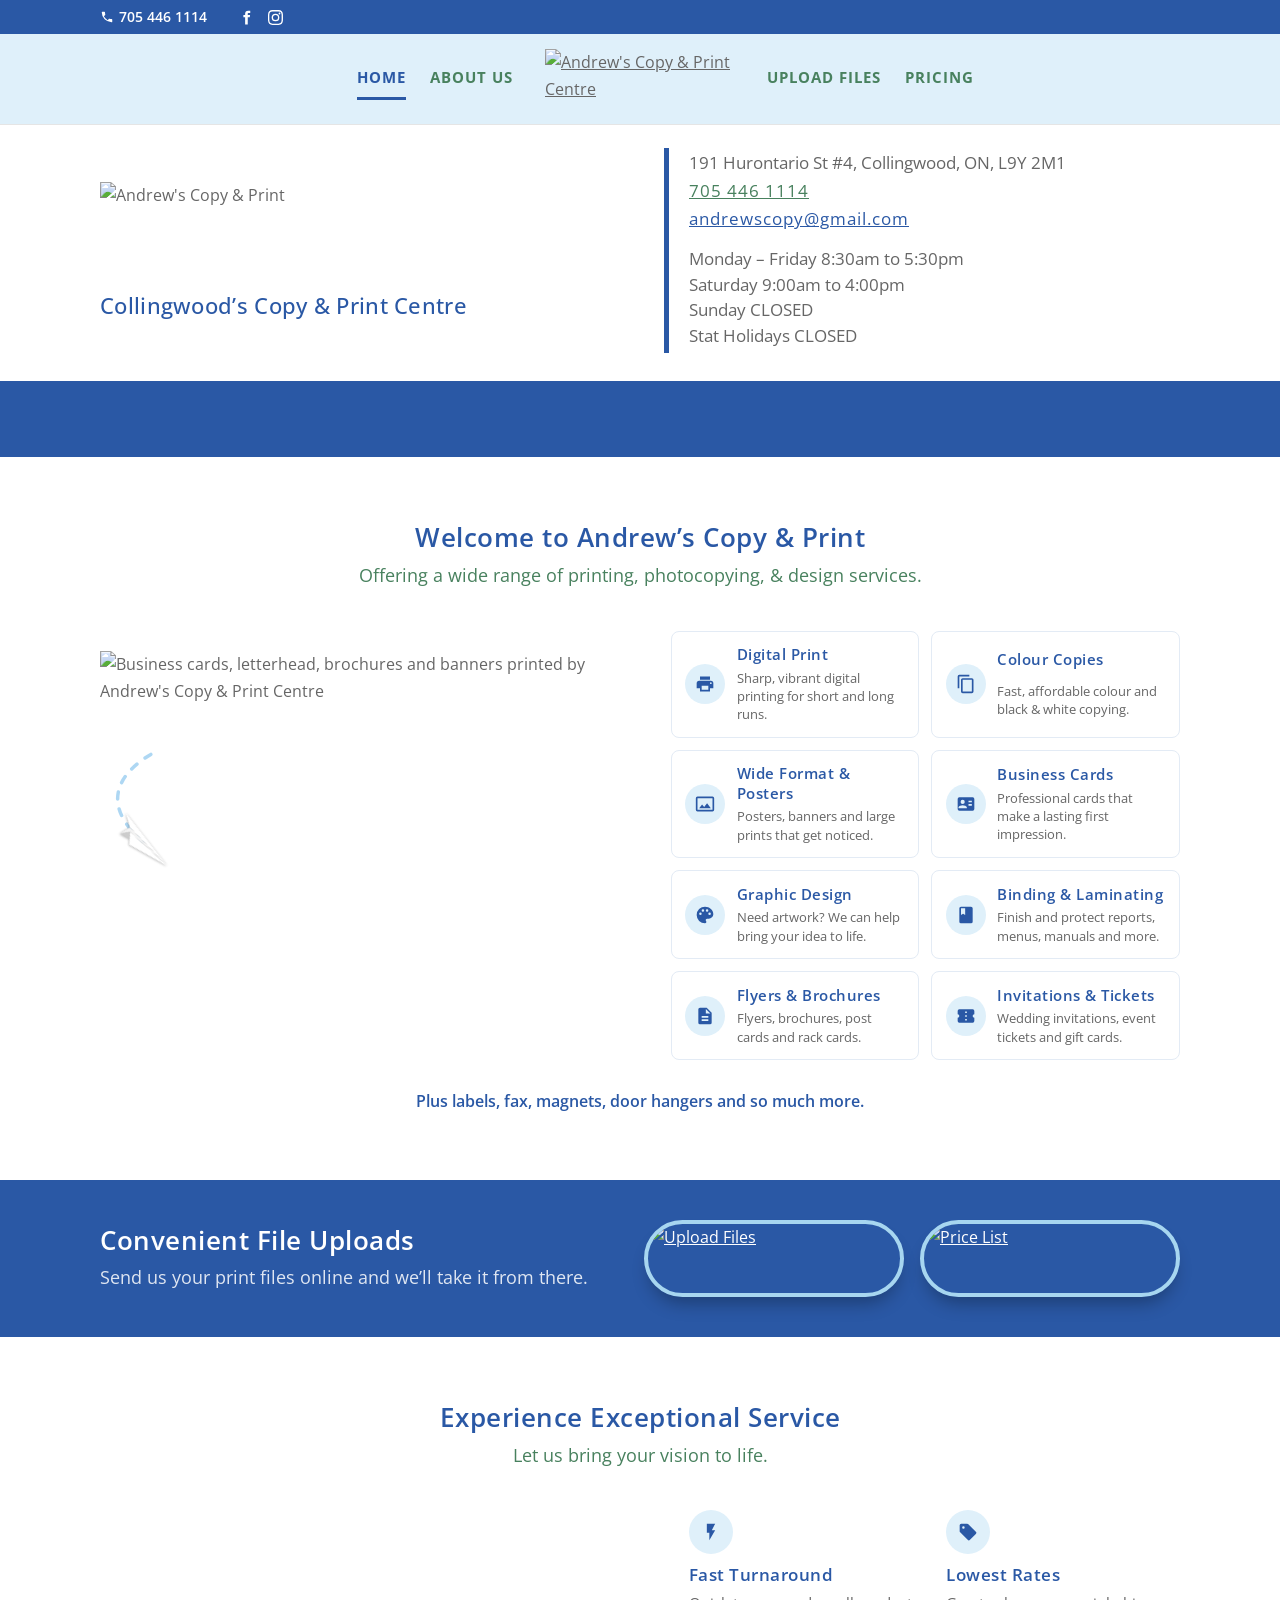
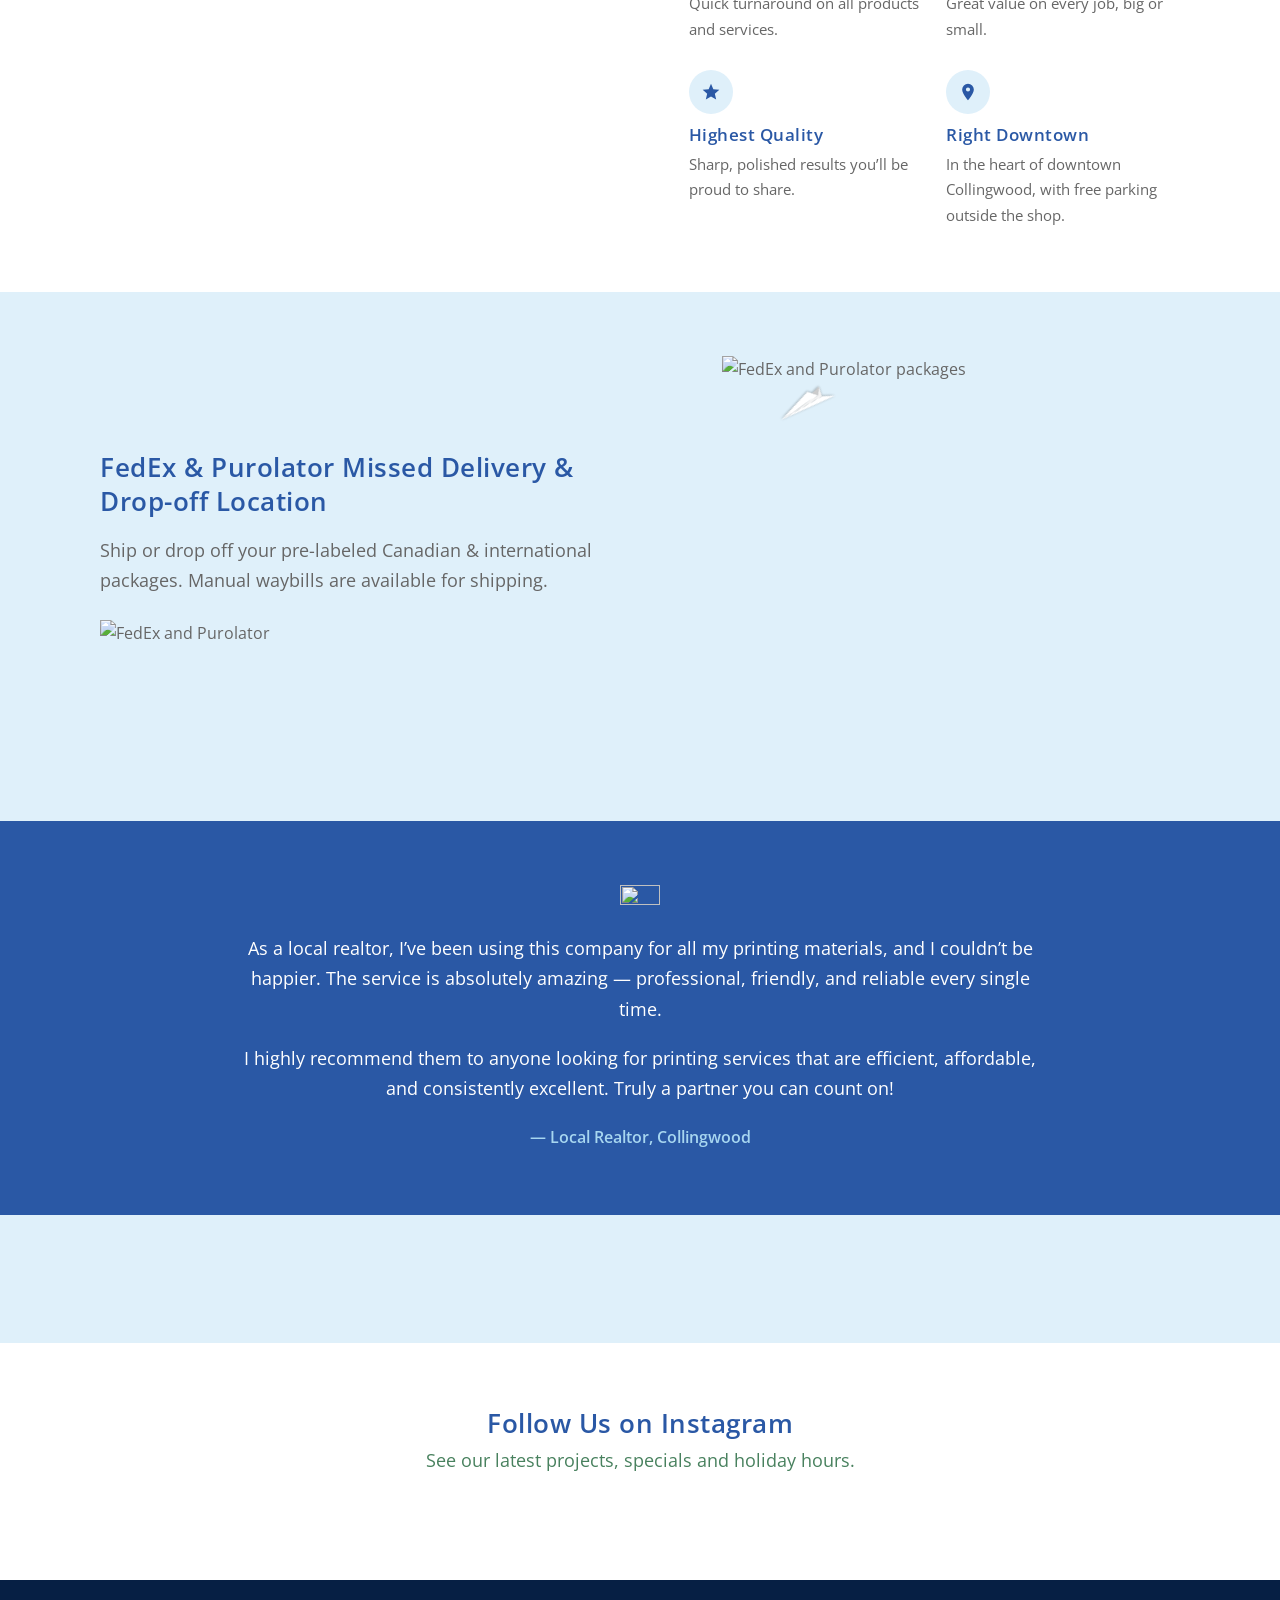
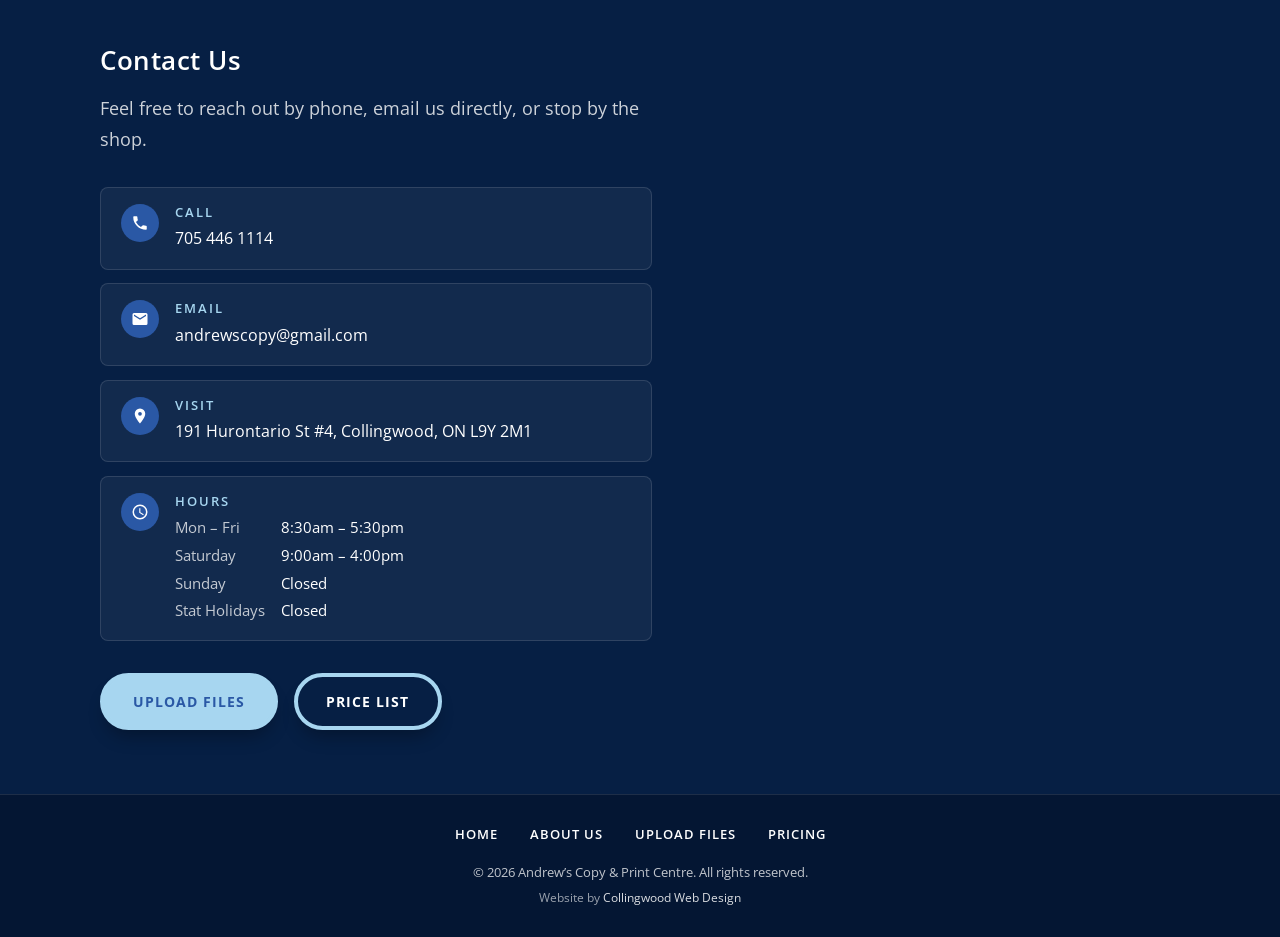
==== commit c352e522: "Client preview snapshot (source fcb8526) Co-authored-by: Cursor <cursoragent@cursor.com>" ====
--- a/index.html
+++ b/index.html
@@ -214,8 +214,55 @@
         </div>
 
         <div class="services-layout">
-          <figure class="services-showcase">
-            <img src="https://media.cwd-cdn.com/andrews-copy-and-print/images/stationery-services.webp" alt="Business cards, letterhead, brochures and banners printed by Andrew's Copy &amp; Print Centre" width="1075" height="781">
+          <figure class="services-showcase services-showcase--flight">
+            <img
+              class="services-showcase-photo"
+              src="https://media.cwd-cdn.com/andrews-copy-and-print/images/stationery-services-hero.jpg"
+              alt="Business cards, letterhead, brochures and banners printed by Andrew's Copy &amp; Print Centre"
+              width="2239"
+              height="1627"
+              loading="lazy"
+            >
+            <svg class="services-flight" viewBox="0 0 1074.5 781.2" preserveAspectRatio="xMidYMid meet" aria-hidden="true">
+              <defs>
+                <mask id="welcome-trail-mask" maskUnits="userSpaceOnUse">
+                  <path
+                    id="welcome-trail-mask-path"
+                    fill="none"
+                    stroke="#fff"
+                    stroke-width="14"
+                    stroke-linecap="round"
+                    pathLength="1"
+                    stroke-dasharray="0 1"
+                    d="M101.9,207.9c-45.3,26.7-127,95.3,5.5,192.5,166.2,121.9,508.4-43.6,576,0,60.7,39.2,54.3,74.4,44.1,92.8"
+                  />
+                </mask>
+              </defs>
+              <path
+                class="welcome-flight-trail"
+                fill="none"
+                stroke="#8ec8ef"
+                stroke-width="7"
+                stroke-linecap="round"
+                stroke-miterlimit="10"
+                stroke-dasharray="14.1 20.2"
+                mask="url(#welcome-trail-mask)"
+                d="M101.9,207.9c-45.3,26.7-127,95.3,5.5,192.5,166.2,121.9,508.4-43.6,576,0,60.7,39.2,54.3,74.4,44.1,92.8"
+              />
+              <path
+                id="welcome-flight-path"
+                class="flight-path-motion"
+                d="M101.9,207.9c-45.3,26.7-127,95.3,5.5,192.5,166.2,121.9,508.4-43.6,576,0,60.7,39.2,54.3,74.4,44.1,92.8"
+              />
+              <g class="flight-plane welcome-flight-plane" transform="translate(101.9 207.9)">
+                <g transform="translate(-66 -22.8) scale(0.749 0.749)">
+                  <polygon fill="#ffffff" points="176.6 38.2 0.4 0.4 33.5 23.1"/>
+                  <polygon fill="#ffffff" points="61.7 60.1 41.3 32.6 176.6 38.2"/>
+                  <polygon fill="#f3f3f3" points="33.5 23.1 23.5 53 41.3 32.6 176.6 38.2"/>
+                  <polygon fill="#cccccc" points="23.5 53 52.7 48 41.3 32.6"/>
+                </g>
+              </g>
+            </svg>
           </figure>
 
           <ul class="service-grid">
@@ -328,7 +375,75 @@
           <p>Ship or drop off your pre-labeled Canadian &amp; international packages. Manual waybills are available for shipping.</p>
           <img class="shipping-logos" src="https://media.cwd-cdn.com/andrews-copy-and-print/images/fedex-purolator-logos.png" alt="FedEx and Purolator" width="1024" height="144" loading="lazy">
         </div>
-        <img class="shipping-image" src="https://media.cwd-cdn.com/andrews-copy-and-print/images/fedex-purolator-boxes.png" alt="FedEx and Purolator packages" width="841" height="843" loading="lazy">
+                <figure class="shipping-showcase shipping-showcase--flight">
+          <img
+            class="shipping-image"
+            src="https://media.cwd-cdn.com/andrews-copy-and-print/images/fedex-purolator-boxes-hero.png"
+            alt="FedEx and Purolator packages"
+            width="1750"
+            height="1753"
+            loading="lazy"
+          >
+          <svg class="shipping-flight" viewBox="0 0 840 841.3" preserveAspectRatio="xMidYMid meet" aria-hidden="true">
+            <g class="flight-dashes shipping-flight-dashes">
+              <path class="flight-dash" data-progress="0.0000" d="M187.6,94.8c-1.1,0-2.2-.6-2.9-1.6-1-1.6-.6-3.8,1-4.9,3.2-2.1,5-3.2,5.1-3.3,1.7-1,3.8-.5,4.8,1.1,1.1,1.7.6,3.8-1.1,4.9,0,0-1.8,1.1-4.9,3.2C189,94.6,188.3,94.8,187.6,94.8Z"/>
+              <path class="flight-dash" data-progress="0.0222" d="M167.9,108.6c-1,0-2.1-.5-2.8-1.4-1.1-1.6-.8-3.8.8-4.9,3.2-2.5,6.5-4.8,9.8-7.1,1.6-1.1,3.8-.7,4.9.8,1.1,1.6.7,3.8-.9,4.9-3.2,2.3-6.5,4.6-9.7,7C169.4,108.4,168.6,108.6,167.9,108.6Z"/>
+              <path class="flight-dash" data-progress="0.0444" d="M148.8,123.3c-1,0-2-.5-2.7-1.3-1.2-1.5-1-3.8.5-5,3.2-2.5,6.4-5,9.6-7.5,1.5-1.1,3.7-.8,4.9.7,1.2,1.5.9,3.7-.7,4.9-3.1,2.4-6.3,4.9-9.4,7.4C150.4,123,149.6,123.3,148.8,123.3Z"/>
+              <path class="flight-dash" data-progress="0.0667" d="M130.4,138.8c-1,0-1.9-.4-2.6-1.2-1.3-1.5-1.2-3.7.3-5,3-2.6,6.1-5.3,9.2-7.9,1.5-1.2,3.7-1,4.9.5,1.2,1.4,1.1,3.7-.4,4.9-3.1,2.6-6.1,5.2-9.1,7.8C132,138.5,131.2,138.8,130.4,138.8Z"/>
+              <path class="flight-dash" data-progress="0.0889" d="M112.7,155.1c-.9,0-1.8-.3-2.5-1-1.3-1.4-1.3-3.6,0-5,2.9-2.7,5.9-5.6,8.9-8.3,1.4-1.3,3.6-1.3,4.9.2,1.3,1.4,1.2,3.6-.2,4.9-2.9,2.7-5.8,5.5-8.6,8.2C114.5,154.8,113.6,155.1,112.7,155.1Z"/>
+              <path class="flight-dash" data-progress="0.1111" d="M96,172.4c-.9,0-1.7-.3-2.4-.9-1.4-1.3-1.5-3.5-.2-4.9,2.7-3,5.5-5.9,8.3-8.9,1.3-1.4,3.6-1.4,4.9,0,1.4,1.3,1.5,3.5.1,4.9-2.8,2.9-5.5,5.8-8.1,8.7C97.9,172,96.9,172.4,96,172.4Z"/>
+              <path class="flight-dash" data-progress="0.1333" d="M80.4,190.8c-.8,0-1.5-.3-2.2-.8-1.5-1.1-1.7-3.3-.5-4.9,2.4-3.1,5-6.3,7.7-9.4,1.2-1.5,3.4-1.7,4.9-.4,1.5,1.3,1.6,3.5.4,4.9-2.6,3.1-5.2,6.2-7.5,9.3C82.5,190.3,81.4,190.8,80.4,190.8Z"/>
+              <path class="flight-dash" data-progress="0.1556" d="M66.4,210.4c-.7,0-1.3-.2-1.9-.6-1.6-1-2.1-3.2-1.1-4.8,2.2-3.4,4.5-6.8,6.9-10.1,1.2-1.6,3.3-1.9,4.9-.8,1.6,1.1,1.9,3.3.8,4.9-2.3,3.2-4.6,6.5-6.7,9.8C68.7,209.8,67.5,210.4,66.4,210.4Z"/>
+              <path class="flight-dash" data-progress="0.1778" d="M54.5,231.3c-.5,0-1.1-.1-1.6-.4-1.7-.8-2.4-2.9-1.6-4.7,1.8-3.5,3.7-7.2,5.8-10.8.9-1.7,3.1-2.3,4.8-1.3,1.6,1,2.2,3.1,1.3,4.8-2,3.5-3.9,7-5.6,10.4C57,230.5,55.8,231.3,54.5,231.3Z"/>
+              <path class="flight-dash" data-progress="0.2000" d="M45.6,253.6c-.4,0-.7,0-1.1-.2-1.8-.5-2.9-2.5-2.3-4.4,1.2-3.8,2.6-7.7,4.1-11.6.8-1.7,2.8-2.6,4.6-1.9,1.8.7,2.7,2.8,1.9,4.6-1.5,3.7-2.8,7.4-3.9,11C48.4,252.6,47.1,253.6,45.6,253.6Z"/>
+              <path class="flight-dash" data-progress="0.2222" d="M40.7,277.1q-.1,0-.3,0c-1.9-.2-3.3-1.9-3.1-3.8.3-4.1,1-8.2,1.8-12.3.4-1.9,2.3-3.1,4.2-2.7,1.9.4,3.1,2.2,2.7,4.1-.8,3.9-1.4,7.8-1.8,11.5C44,275.7,42.5,277.1,40.7,277.1Z"/>
+              <path class="flight-dash" data-progress="0.2444" d="M41.2,301.1c-1.8,0-3.3-1.3-3.5-3.1q-.3-2.5-.5-5c-.2-2.4-.4-4.9-.4-7.3,0-2,1.5-3.6,3.4-3.6,1.9,0,3.5,1.5,3.6,3.4,0,2.3.2,4.6.4,6.9q.2,2.4.5,4.8c.2,1.9-1.2,3.6-3.1,3.9C41.5,301.1,41.3,301.1,41.2,301.1Z"/>
+              <path class="flight-dash" data-progress="0.2667" d="M45.5,324.7c-1.5,0-3-1-3.4-2.6-.9-3.9-1.8-7.9-2.6-12-.3-1.9,1-3.7,2.9-4.1,1.9-.3,3.7.9,4,2.8.7,3.9,1.6,7.8,2.5,11.6.5,1.8-.6,3.7-2.5,4.2C46.1,324.7,45.8,324.7,45.5,324.7Z"/>
+              <path class="flight-dash" data-progress="0.2889" d="M53.1,347.5c-1.3,0-2.6-.8-3.2-2.2-1.6-3.7-3-7.6-4.3-11.5-.6-1.8.4-3.8,2.2-4.4,1.8-.6,3.8.4,4.4,2.2,1.3,3.8,2.6,7.5,4.1,11,.8,1.8,0,3.9-1.8,4.6C54,347.4,53.6,347.5,53.1,347.5Z"/>
+              <path class="flight-dash" data-progress="0.3111" d="M64.2,368.8c-1.2,0-2.3-.6-3-1.6-2.2-3.5-4.2-7.1-6.1-10.7-.9-1.7-.2-3.8,1.5-4.7,1.7-.9,3.8-.3,4.7,1.5,1.8,3.4,3.8,6.9,5.8,10.1,1.1,1.7.6,3.8-1.1,4.9C65.5,368.6,64.8,368.8,64.2,368.8Z"/>
+              <path class="flight-dash" data-progress="0.3333" d="M78.6,388c-.9,0-1.9-.4-2.6-1.2-2.7-3-5.3-6.2-7.8-9.5-1.2-1.5-.9-3.7.7-4.9,1.5-1.2,3.7-.9,4.9.7,2.3,3.1,4.8,6.1,7.4,9,1.3,1.5,1.2,3.7-.2,5C80.3,387.7,79.5,388,78.6,388Z"/>
+              <path class="flight-dash" data-progress="0.3556" d="M96.1,404.5c-.8,0-1.6-.3-2.2-.8-3.2-2.5-6.3-5.3-9.3-8.1-1.4-1.3-1.5-3.5-.1-4.9,1.3-1.4,3.5-1.5,4.9-.1,2.8,2.6,5.8,5.2,8.9,7.7,1.5,1.2,1.7,3.4.5,4.9C98.1,404.1,97.1,404.5,96.1,404.5Z"/>
+              <path class="flight-dash" data-progress="0.3778" d="M115.9,418.1c-.6,0-1.2-.2-1.7-.5-3.6-2.1-7.1-4.3-10.4-6.5-1.6-1.1-2-3.3-.9-4.9,1-1.6,3.2-2,4.8-.9,3.2,2.2,6.6,4.3,10,6.2,1.7,1,2.2,3.1,1.3,4.8C118.3,417.4,117.1,418.1,115.9,418.1Z"/>
+              <path class="flight-dash" data-progress="0.4000" d="M137.5,428.6c-.4,0-.8,0-1.3-.3-3.8-1.5-7.5-3.2-11.2-4.9-1.7-.9-2.4-3-1.6-4.7.9-1.8,2.9-2.5,4.7-1.6,3.5,1.7,7.1,3.3,10.8,4.8,1.8.7,2.6,2.7,1.9,4.5C140.2,427.8,138.9,428.6,137.5,428.6Z"/>
+              <path class="flight-dash" data-progress="0.4222" d="M160.4,436c-.2,0-.5,0-.8,0-3.9-1-7.9-2.2-11.8-3.5-1.9-.6-2.9-2.5-2.3-4.4.6-1.8,2.6-2.8,4.4-2.2,3.8,1.2,7.6,2.3,11.4,3.2,1.9.5,3,2.4,2.5,4.2C163.5,434.9,162,436,160.4,436Z"/>
+              <path class="flight-dash" data-progress="0.4444" d="M184,441.1c-.3,0-.5,0-.8,0q-2.3-.6-4.6-1.1c-2.4-.5-4.8-1.1-7.1-1.6-1.9-.4-3.1-2.2-2.7-4.1.4-1.9,2.3-3.1,4.1-2.7,2.4.5,4.8,1,7.2,1.6q2.3.5,4.6,1c1.9.4,3.1,2.3,2.7,4.2C187,440,185.6,441.1,184,441.1Z"/>
+              <path class="flight-dash" data-progress="0.4667" d="M207.7,445.2c-.2,0-.3,0-.4,0-4-.5-8-1-12.2-1.8-1.9-.3-3.1-2.1-2.8-4,.3-1.9,2.1-3.2,4.1-2.9,4,.7,7.8,1.3,11.6,1.7,2,.2,3.3,2,3.1,3.9C210.9,443.9,209.4,445.2,207.7,445.2Z"/>
+              <path class="flight-dash" data-progress="0.4889" d="M228.3,446.3c-3,0-5.9,0-8.8-.2-2,0-3.5-1.7-3.4-3.6.1-1.9,1.8-3.4,3.7-3.3,3.8.1,7.7.2,11.8.1,1.9,0,3.5,1.5,3.6,3.5s-1.6,3.5-3.5,3.5Q230,446.3,228.3,446.3Z"/>
+              <path class="flight-dash" data-progress="0.5111" d="M243.7,445.8c-1.9,0-3.4-1.4-3.5-3.3-.2-1.9,1.3-3.6,3.2-3.7,3.8-.3,7.8-.6,11.8-1.1,2-.2,3.7,1.2,3.9,3.1.2,1.9-1.1,3.6-3.1,3.9-4.1.4-8.2.8-12.1,1.1C243.8,445.8,243.7,445.8,243.7,445.8Z"/>
+              <path class="flight-dash" data-progress="0.5333" d="M267.6,443.1c-1.7,0-3.2-1.3-3.5-3-.3-1.9,1-3.7,2.9-4,3.8-.6,7.8-1.2,11.8-2,1.9-.3,3.7.9,4.1,2.9.3,1.9-.9,3.7-2.8,4-4.1.8-8.1,1.5-12,2C267.9,443.1,267.7,443.1,267.6,443.1Z"/>
+              <path class="flight-dash" data-progress="0.5556" d="M291.2,438.7c-1.6,0-3.1-1.1-3.4-2.7-.4-1.9.8-3.8,2.7-4.2,3.8-.8,7.7-1.7,11.7-2.6,1.8-.4,3.7.7,4.2,2.6s-.8,3.8-2.6,4.2c-4.1,1-8,1.9-11.9,2.7C291.7,438.7,291.5,438.7,291.2,438.7Z"/>
+              <path class="flight-dash" data-progress="0.5778" d="M314.6,433.2c-1.5,0-3-1-3.4-2.6-.4-1.9.7-3.8,2.6-4.2,3.7-1,7.6-2,11.5-3.1,1.9-.5,3.8.6,4.3,2.4s-.6,3.8-2.4,4.3c-4,1.1-7.9,2.2-11.7,3.1C315.2,433.2,314.9,433.2,314.6,433.2Z"/>
+              <path class="flight-dash" data-progress="0.6000" d="M337.8,426.9c-1.5,0-2.9-1-3.3-2.5-.6-1.9.5-3.8,2.4-4.4,3.7-1.1,7.6-2.2,11.4-3.4,1.9-.6,3.8.5,4.4,2.3.6,1.9-.5,3.8-2.3,4.4-3.9,1.2-7.8,2.4-11.6,3.5C338.5,426.8,338.2,426.9,337.8,426.9Z"/>
+              <path class="flight-dash" data-progress="0.6222" d="M360.9,420c-1.5,0-2.9-1-3.4-2.5-.5-1.9.5-3.8,2.4-4.4q5.7-1.7,11.5-3.4c1.9-.6,3.8.5,4.4,2.3.5,1.9-.6,3.8-2.4,4.4q-5.8,1.7-11.5,3.4C361.5,419.9,361.2,420,360.9,420Z"/>
+              <path class="flight-dash" data-progress="0.6444" d="M384,413.2c-1.6,0-3-1-3.4-2.6-.5-1.8.5-3.8,2.4-4.3q5.8-1.6,11.6-3.3c1.9-.5,3.8.6,4.3,2.5.5,1.8-.6,3.8-2.4,4.3q-5.8,1.6-11.6,3.2C384.6,413.1,384.3,413.2,384,413.2Z"/>
+              <path class="flight-dash" data-progress="0.6667" d="M407.1,406.7c-1.5,0-2.9-1-3.3-2.5-.5-1.9.6-3.8,2.4-4.3q5.8-1.6,11.7-3.1c1.9-.5,3.8.6,4.3,2.5.4,1.9-.7,3.8-2.5,4.3q-5.9,1.5-11.6,3C407.8,406.7,407.4,406.7,407.1,406.7Z"/>
+              <path class="flight-dash" data-progress="0.6889" d="M430.4,400.7c-1.5,0-3-1.1-3.4-2.7-.4-1.8.7-3.7,2.6-4.2q5.8-1.5,11.7-2.9c1.9-.5,3.8.7,4.2,2.6s-.7,3.7-2.6,4.2q-5.8,1.4-11.6,2.9C431,400.6,430.7,400.7,430.4,400.7Z"/>
+              <path class="flight-dash" data-progress="0.7111" d="M453.8,395c-1.6,0-3-1.1-3.4-2.7-.4-1.9.8-3.7,2.6-4.2q5.9-1.3,11.8-2.6c1.9-.5,3.8.7,4.2,2.6.4,1.9-.8,3.8-2.7,4.2q-5.8,1.3-11.7,2.6C454.4,395,454.1,395,453.8,395Z"/>
+              <path class="flight-dash" data-progress="0.7333" d="M477.3,389.9c-1.6,0-3-1.2-3.4-2.8-.4-1.9.8-3.8,2.7-4.2,4-.8,8-1.6,11.9-2.4,1.9-.3,3.7.9,4.1,2.8.3,1.9-.9,3.7-2.8,4.1-3.8.8-7.8,1.6-11.7,2.4C477.8,389.8,477.6,389.9,477.3,389.9Z"/>
+              <path class="flight-dash" data-progress="0.7556" d="M501,385.3c-1.7,0-3.2-1.2-3.5-2.9-.3-1.9.9-3.7,2.8-4.1,4.1-.7,8.1-1.4,12-2,1.9-.4,3.7.9,4,2.8.3,1.9-1,3.7-2.9,4.1-3.9.6-7.8,1.3-11.8,2C501.4,385.2,501.2,385.3,501,385.3Z"/>
+              <path class="flight-dash" data-progress="0.7778" d="M524.7,381.3c-1.7,0-3.2-1.2-3.4-2.9-.3-2,1-3.7,2.9-4,4.1-.6,8.1-1.2,12-1.7,1.9-.2,3.7,1.1,3.9,3.1.3,1.9-1.1,3.6-3,3.9-3.9.5-7.9,1-11.9,1.6C525.1,381.3,524.9,381.3,524.7,381.3Z"/>
+              <path class="flight-dash" data-progress="0.8000" d="M548.6,378.3c-1.8,0-3.3-1.3-3.5-3.1-.2-2,1.2-3.7,3.1-3.9,4.1-.4,8.2-.8,12.1-1.1,1.9-.2,3.6,1.3,3.8,3.2.1,1.9-1.3,3.6-3.3,3.8-3.8.3-7.8.7-11.8,1.1Q548.8,378.3,548.6,378.3Z"/>
+              <path class="flight-dash" data-progress="0.8222" d="M572.6,376.4c-1.9,0-3.4-1.4-3.5-3.3-.1-1.9,1.4-3.6,3.3-3.7,4.2-.2,8.2-.3,12.2-.4,0,0,0,0,0,0,1.9,0,3.5,1.6,3.5,3.5,0,1.9-1.5,3.5-3.4,3.5-3.9,0-7.9.2-11.9.4C572.7,376.4,572.6,376.4,572.6,376.4Z"/>
+              <path class="flight-dash" data-progress="0.8444" d="M608.6,376.8c0,0-.2,0-.3,0-3.7-.3-7.7-.6-11.8-.7-1.9,0-3.4-1.7-3.4-3.6,0-1.9,1.7-3.4,3.6-3.4,4.3.2,8.4.4,12.2.7,2,.2,3.4,1.9,3.2,3.8C612,375.4,610.4,376.8,608.6,376.8Z"/>
+              <path class="flight-dash" data-progress="0.8667" d="M632.3,380.8c-.2,0-.6,0-.9-.2-3.5-.9-7.3-1.7-11.4-2.4-1.9-.3-3.2-2.1-2.9-4s2.1-3.2,4-2.9c4.3.7,8.4,1.6,12.1,2.6,1.9.5,3,2.4,2.5,4.3C635.3,379.7,633.9,380.8,632.3,380.8Z"/>
+              <path class="flight-dash" data-progress="0.8889" d="M654.3,390.3c-.7,0-1.4-.2-2-.6-2.9-2-6.2-3.8-9.9-5.4-1.8-.7-2.6-2.8-1.9-4.6.8-1.7,2.8-2.6,4.6-1.8,4.1,1.7,7.9,3.8,11.2,6.1,1.6,1.1,2,3.3.9,4.8C656.5,389.8,655.4,390.3,654.3,390.3Z"/>
+              <path class="flight-dash" data-progress="0.9111" d="M669.6,408.6c-1.2,0-2.4-.7-3.1-1.9-1.4-2.7-3.1-5.4-5-8q-.5-.8-1.1-1.6c-1.3-1.5-1-3.7.5-4.9,1.5-1.2,3.7-.9,4.9.6.5.6,1,1.2,1.4,1.9,2.1,2.8,3.9,5.8,5.5,8.7.9,1.7.3,3.8-1.4,4.7C670.7,408.4,670.2,408.6,669.6,408.6Z"/>
+              <path class="flight-dash" data-progress="0.9333" d="M677.2,431.2c-1.8,0-3.3-1.2-3.5-3-.5-3.7-1.4-7.4-2.6-11-.6-1.9.4-3.8,2.2-4.5,1.8-.6,3.8.4,4.5,2.2,1.3,4.1,2.3,8.3,2.8,12.4.3,1.9-1.1,3.7-3,3.9C677.5,431.2,677.3,431.2,677.2,431.2Z"/>
+              <path class="flight-dash" data-progress="0.9556" d="M675.5,455.1c-.3,0-.6,0-.9-.1-1.9-.5-3-2.4-2.5-4.3,1-3.7,1.7-7.5,1.9-11.2.2-1.9,1.8-3.4,3.8-3.2,1.9,0,3.4,1.8,3.2,3.7-.3,4.1-1,8.3-2.1,12.5C678.5,454.1,677.1,455.1,675.5,455.1Z"/>
+              <path class="flight-dash" data-progress="0.9778" d="M665.6,476.9c-.6,0-1.3-.2-1.9-.5-1.6-1.1-2.1-3.3-1-4.9,2.1-3.3,4-6.7,5.6-10.1.8-1.7,2.8-2.5,4.6-1.7,1.7.8,2.5,2.9,1.7,4.6-1.7,3.8-3.7,7.5-6,11C667.9,476.4,666.8,476.9,665.6,476.9Z"/>
+              <path class="flight-dash" data-progress="1.0000" d="M654.4,490.9c-1,0-1.9-.4-2.6-1.2-1.3-1.4-1.2-3.6.2-4.9,0,0,1.6-1.5,3.8-4.1,1.3-1.5,3.5-1.6,5-.4s1.6,3.5.3,5c-2.5,2.9-4.3,4.6-4.4,4.6C656,490.5,655.2,490.9,654.4,490.9Z"/>
+            </g>
+            <path id="shipping-flight-path" class="flight-path-motion" d="M187.6 94.8C184.317 97.1 174.367 103.85 167.9 108.6C161.433 113.35 155.05 118.267 148.8 123.3C142.55 128.333 136.417 133.5 130.4 138.8C124.383 144.1 118.433 149.5 112.7 155.1C106.967 160.7 101.383 166.45 96 172.4C90.617 178.35 85.333 184.467 80.4 190.8C75.467 197.133 70.717 203.65 66.4 210.4C62.083 217.15 57.967 224.1 54.5 231.3C51.033 238.5 47.9 245.967 45.6 253.6C43.3 261.233 41.433 269.183 40.7 277.1C39.967 285.017 40.4 293.167 41.2 301.1C42 309.033 43.517 316.967 45.5 324.7C47.483 332.433 49.983 340.15 53.1 347.5C56.217 354.85 59.95 362.05 64.2 368.8C68.45 375.55 73.283 382.05 78.6 388C83.917 393.95 89.883 399.483 96.1 404.5C102.317 409.517 109 414.083 115.9 418.1C122.8 422.117 130.083 425.617 137.5 428.6C144.917 431.583 152.65 433.917 160.4 436C168.15 438.083 176.117 439.567 184 441.1C191.883 442.633 200.317 444.333 207.7 445.2C215.083 446.067 222.3 446.2 228.3 446.3C234.3 446.4 237.15 446.333 243.7 445.8C250.25 445.267 259.683 444.283 267.6 443.1C275.517 441.917 283.367 440.35 291.2 438.7C299.033 437.05 306.833 435.167 314.6 433.2C322.367 431.233 330.083 429.1 337.8 426.9C345.517 424.7 353.2 422.283 360.9 420C368.6 417.717 376.3 415.417 384 413.2C391.7 410.983 399.367 408.783 407.1 406.7C414.833 404.617 422.617 402.65 430.4 400.7C438.183 398.75 445.983 396.8 453.8 395C461.617 393.2 469.433 391.517 477.3 389.9C485.167 388.283 493.1 386.733 501 385.3C508.9 383.867 516.767 382.467 524.7 381.3C532.633 380.133 540.617 379.117 548.6 378.3C556.583 377.483 562.6 376.65 572.6 376.4C582.6 376.15 598.65 376.067 608.6 376.8C618.55 377.533 624.683 378.55 632.3 380.8C639.917 383.05 648.083 385.667 654.3 390.3C660.517 394.933 665.783 401.783 669.6 408.6C673.417 415.417 676.217 423.45 677.2 431.2C678.183 438.95 677.433 447.483 675.5 455.1C673.567 462.717 669.117 470.933 665.6 476.9C662.083 482.867 656.267 488.567 654.4 490.9"/>
+            <g class="flight-plane shipping-flight-plane" transform="translate(187.6 94.8)">
+              <g transform="translate(-60.5 -20.9) scale(0.686 0.686)">
+                <polygon fill="#ffffff" points="176.6 38.2 0.4 0.4 33.5 23.1"/>
+                <polygon fill="#ffffff" points="61.7 60.1 41.3 32.6 176.6 38.2"/>
+                <polygon fill="#f3f3f3" points="33.5 23.1 23.5 53 41.3 32.6 176.6 38.2"/>
+                <polygon fill="#cccccc" points="23.5 53 52.7 48 41.3 32.6"/>
+              </g>
+            </g>
+          </svg>
+        </figure>
       </div>
     </section>
 
@@ -455,6 +570,115 @@
       document.querySelectorAll("[data-year]").forEach(function (el) {
         el.textContent = new Date().getFullYear();
       });
+
+      var reduceMotion = window.matchMedia("(prefers-reduced-motion: reduce)").matches;
+
+      function orientPlane(path, plane, distance, length, look) {
+        var d = Math.max(0, Math.min(distance, length));
+        var tip = typeof look === "number" ? look : 8;
+        var p1 = path.getPointAtLength(d);
+        var lookAhead = Math.min(d + tip, length);
+        var lookBehind = Math.max(d - tip, 0);
+        var from = d >= length - 0.5 ? path.getPointAtLength(lookBehind) : p1;
+        var to = d >= length - 0.5 ? p1 : path.getPointAtLength(lookAhead);
+        if (lookAhead <= d && d < length - 0.5) {
+          from = path.getPointAtLength(lookBehind);
+          to = p1;
+        }
+        var angle = Math.atan2(to.y - from.y, to.x - from.x) * (180 / Math.PI);
+        plane.setAttribute("transform", "translate(" + p1.x + " " + p1.y + ") rotate(" + angle + ")");
+        return d / length;
+      }
+
+      function easeInOut(t) {
+        return t < 0.5 ? 2 * t * t : 1 - Math.pow(-2 * t + 2, 2) / 2;
+      }
+
+      function playOnce(stage, tickFn, finishFn, durationMs, easing) {
+        if (reduceMotion) {
+          stage.classList.add("reduce-motion");
+          finishFn();
+          return;
+        }
+        var duration = durationMs || 9000;
+        var start = null;
+        function tick(now) {
+          if (start === null) start = now;
+          var t = (now - start) / duration;
+          if (t >= 1) {
+            finishFn();
+            return;
+          }
+          tickFn(easing ? easing(t) : t);
+          requestAnimationFrame(tick);
+        }
+        requestAnimationFrame(tick);
+      }
+
+      function observeAndPlay(stage, run) {
+        if (!stage) return;
+        if ("IntersectionObserver" in window) {
+          var seen = false;
+          var io = new IntersectionObserver(function (entries) {
+            entries.forEach(function (entry) {
+              if (!seen && entry.isIntersecting) {
+                seen = true;
+                io.disconnect();
+                run();
+              }
+            });
+          }, { threshold: 0.35 });
+          io.observe(stage);
+        } else {
+          run();
+        }
+      }
+
+      (function initWelcomeFlight() {
+        var stage = document.querySelector(".services-showcase--flight");
+        var path = document.getElementById("welcome-flight-path");
+        var maskPath = document.getElementById("welcome-trail-mask-path");
+        var plane = document.querySelector(".welcome-flight-plane");
+        if (!stage || !path || !maskPath || !plane) return;
+        var length = path.getTotalLength();
+
+        function place(distance) {
+          var progress = orientPlane(path, plane, distance, length);
+          maskPath.setAttribute("stroke-dasharray", progress + " " + (1 - progress));
+        }
+
+        observeAndPlay(stage, function () {
+          playOnce(stage, function (t) { place(t * length); }, function () { place(length); });
+        });
+      })();
+
+      (function initShippingFlight() {
+        var stage = document.querySelector(".shipping-showcase--flight");
+        var path = document.getElementById("shipping-flight-path");
+        var plane = document.querySelector(".shipping-flight-plane");
+        if (!stage || !path || !plane) return;
+        var length = path.getTotalLength();
+        var dashes = Array.prototype.slice.call(document.querySelectorAll(".shipping-flight-dashes .flight-dash"));
+
+        function place(distance) {
+          var progress = orientPlane(path, plane, distance, length, 24);
+          for (var i = 0; i < dashes.length; i++) {
+            var dashProgress = parseFloat(dashes[i].getAttribute("data-progress") || "0");
+            if (dashProgress <= progress) {
+              dashes[i].classList.add("is-visible");
+            } else {
+              dashes[i].classList.remove("is-visible");
+            }
+          }
+        }
+
+        observeAndPlay(stage, function () {
+          playOnce(stage, function (t) { place(t * length); }, function () {
+            place(length);
+            dashes.forEach(function (dash) { dash.classList.add("is-visible"); });
+          }, 11000, easeInOut);
+        });
+      })();
     })();
   </script>
   <script src="https://elfsightcdn.com/platform.js" async></script>
--- a/css/styles.css
+++ b/css/styles.css
@@ -340,6 +340,80 @@
   margin-top: 0.85em !important;
 }
 
+/* About scenic hero */
+
+.page-hero--scenic {
+  overflow: hidden;
+  background: #1a2433;
+}
+
+.hero-stage {
+  position: relative;
+  overflow: hidden;
+  isolation: isolate;
+}
+
+.hero-stage-photo {
+  width: 100%;
+  height: auto;
+  aspect-ratio: 2048 / 867;
+  object-fit: cover;
+  display: block;
+}
+
+.hero-flight {
+  position: absolute;
+  inset: 0;
+  width: 100%;
+  height: 100%;
+  pointer-events: none;
+  z-index: 1;
+}
+
+.flight-dashes .flight-dash {
+  fill: #ffffff;
+  opacity: 0;
+  transition: opacity 0.12s linear;
+  filter: drop-shadow(0 1px 1px rgba(0, 0, 0, 0.2));
+}
+
+.flight-dashes .flight-dash.is-visible {
+  opacity: 0.71;
+}
+
+.flight-path-motion {
+  fill: none;
+  stroke: none;
+  pointer-events: none;
+}
+
+.flight-plane {
+  filter: drop-shadow(0 1px 2px rgba(0, 0, 0, 0.35));
+}
+
+
+.hero-stage-copy {
+  position: absolute;
+  inset: 0;
+  z-index: 2;
+  display: grid;
+  place-items: center;
+  padding: 1.25rem 1.5rem;
+  text-align: center;
+  pointer-events: none;
+}
+
+.hero-stage-copy h1 {
+  margin: 0;
+  color: #ffffff;
+  font-size: clamp(1.35rem, 3.4vw, 2.55rem);
+  font-weight: 700;
+  letter-spacing: 0.02em;
+  line-height: 1.15;
+  white-space: nowrap;
+  text-shadow: 0 2px 14px rgba(0, 0, 0, 0.55);
+}
+
 /* Services */
 
 .services {
@@ -358,8 +432,33 @@
   min-width: 0;
 }
 
-.services-showcase img {
+.services-showcase img,
+.services-showcase-photo {
   width: 100%;
+  display: block;
+}
+
+.services-showcase--flight {
+  position: relative;
+  overflow: hidden;
+  isolation: isolate;
+}
+
+.services-flight {
+  position: absolute;
+  inset: 0;
+  width: 100%;
+  height: 100%;
+  pointer-events: none;
+  z-index: 1;
+}
+
+.welcome-flight-trail {
+  opacity: 0.71;
+}
+
+.services-showcase--flight.reduce-motion .welcome-flight-trail {
+  opacity: 0.71;
 }
 
 .service-grid {
@@ -585,6 +684,46 @@
 .shipping-image {
   max-width: 400px;
   justify-self: center;
+  width: 100%;
+  display: block;
+}
+
+.shipping-showcase {
+  margin: 0;
+  max-width: 400px;
+  justify-self: center;
+  width: 100%;
+}
+
+.shipping-showcase--flight {
+  position: relative;
+  overflow: hidden;
+  isolation: isolate;
+}
+
+.shipping-showcase--flight .shipping-image {
+  max-width: none;
+  justify-self: auto;
+}
+
+.shipping-flight {
+  position: absolute;
+  inset: 0;
+  width: 100%;
+  height: 100%;
+  pointer-events: none;
+  z-index: 1;
+}
+
+.shipping-flight-dashes .flight-dash {
+  fill: #ffffff;
+  opacity: 0;
+  transition: opacity 0.12s linear;
+  filter: drop-shadow(0 1px 1px rgba(0, 0, 0, 0.35));
+}
+
+.shipping-flight-dashes .flight-dash.is-visible {
+  opacity: 0.71;
 }
 
 /* Testimonial */
@@ -1285,6 +1424,13 @@
     margin-right: auto;
   }
 
+  .hero-stage-copy h1 {
+    white-space: normal;
+    max-width: 12ch;
+    font-size: clamp(1.45rem, 6.2vw, 2rem);
+    text-wrap: balance;
+  }
+
   .hero-details {
     border-left: none;
     border-top: 5px solid var(--blue);
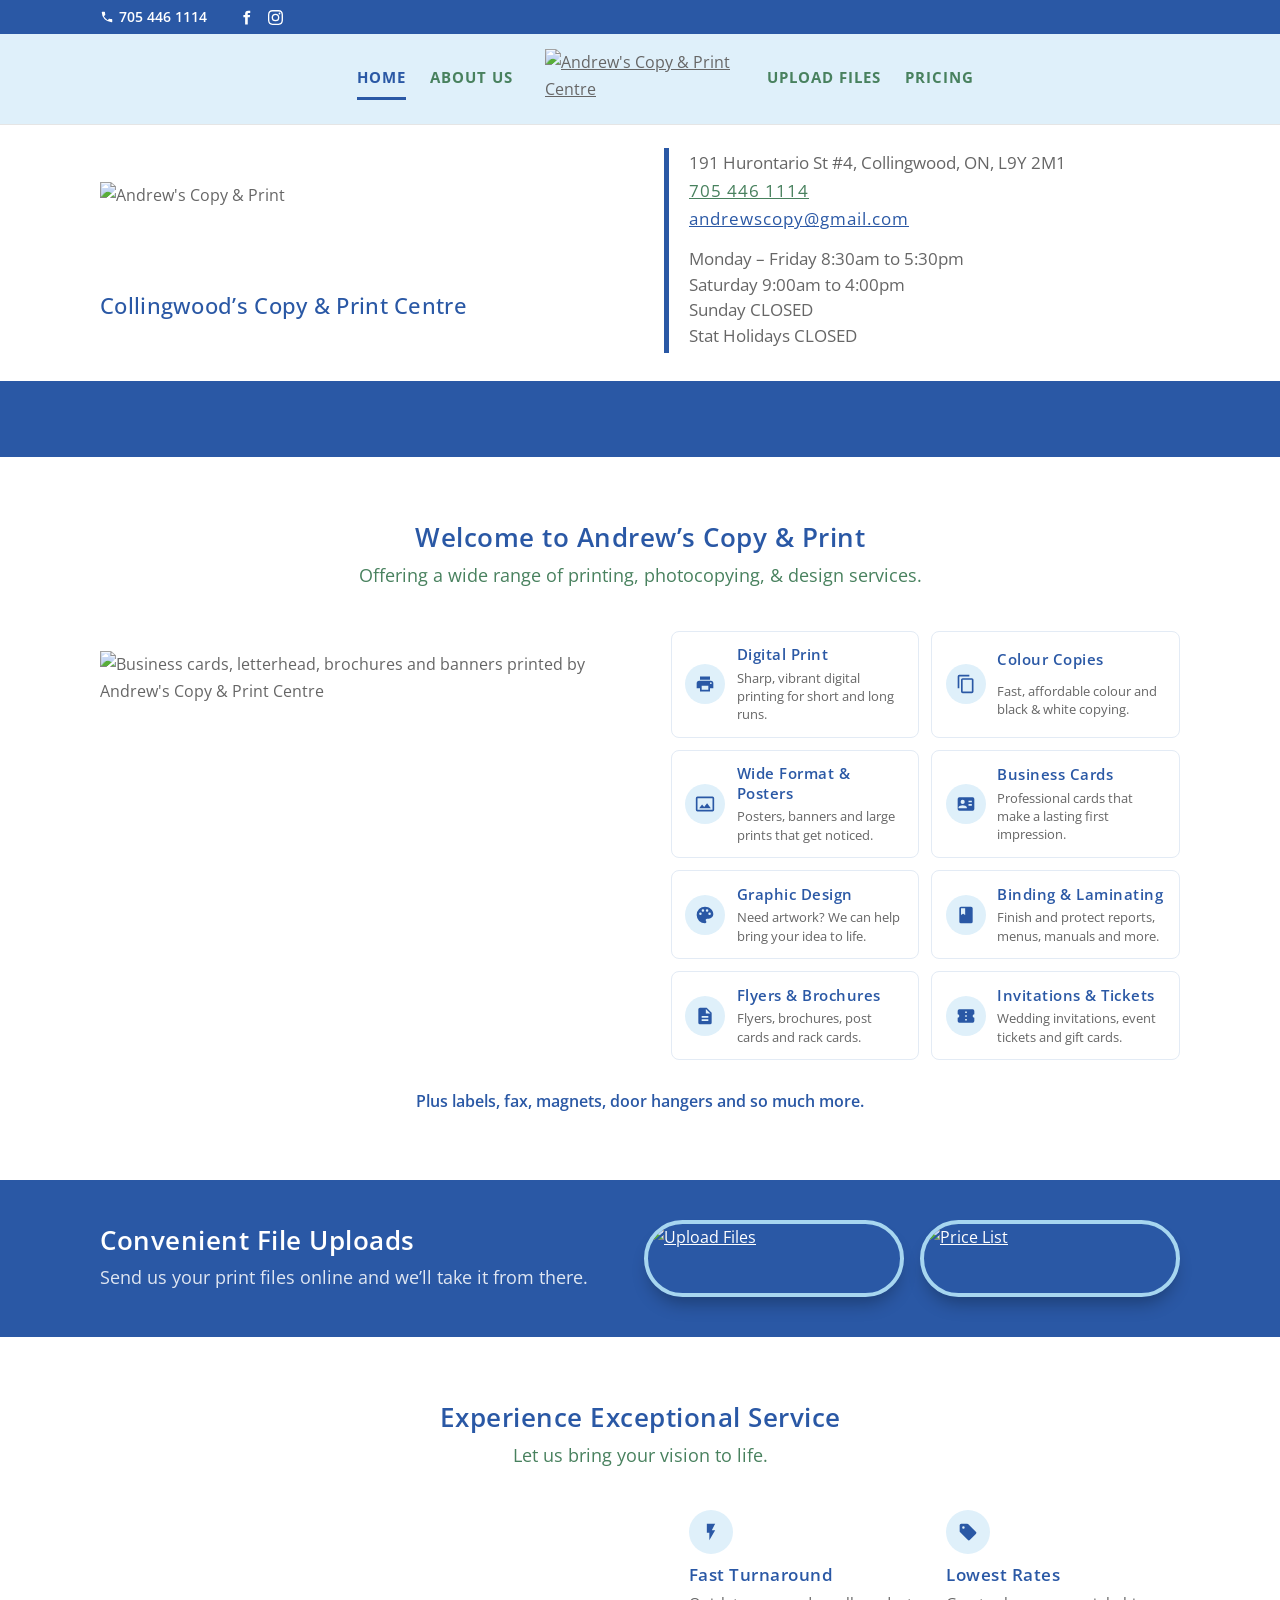
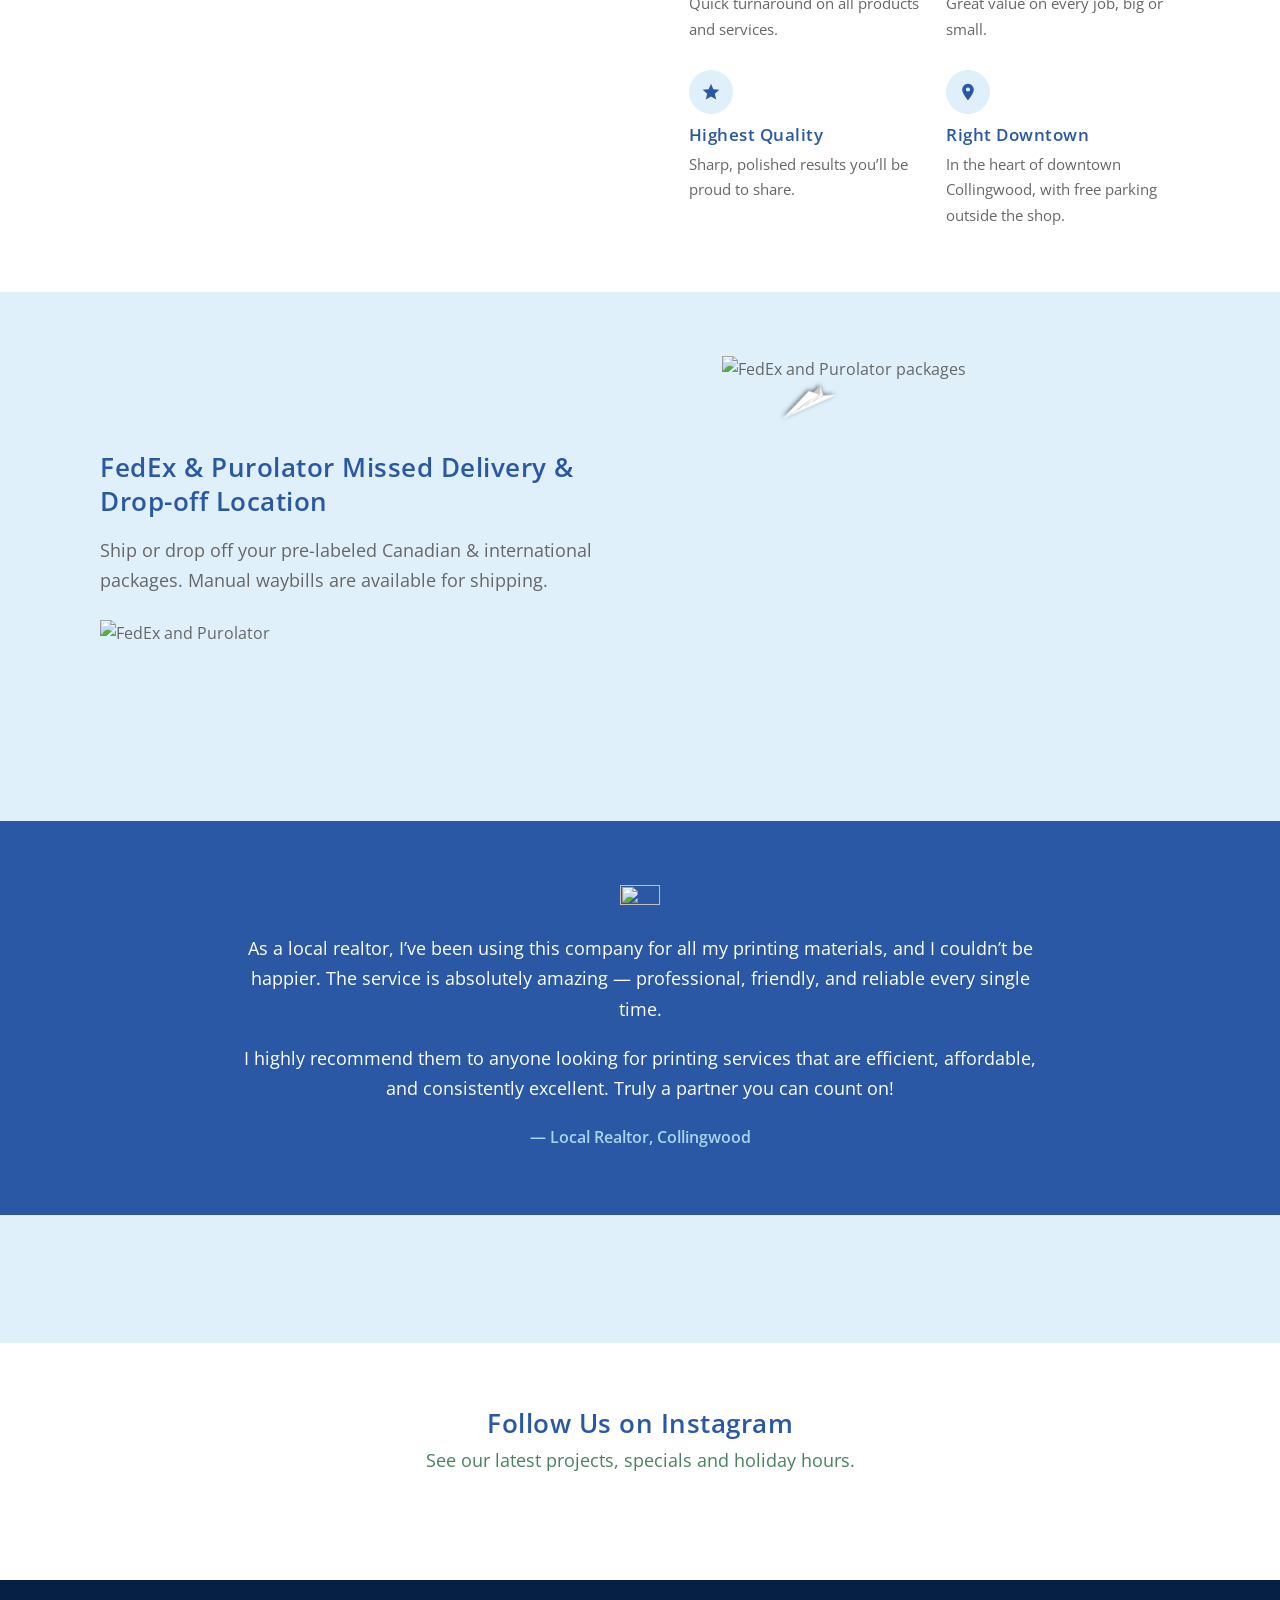
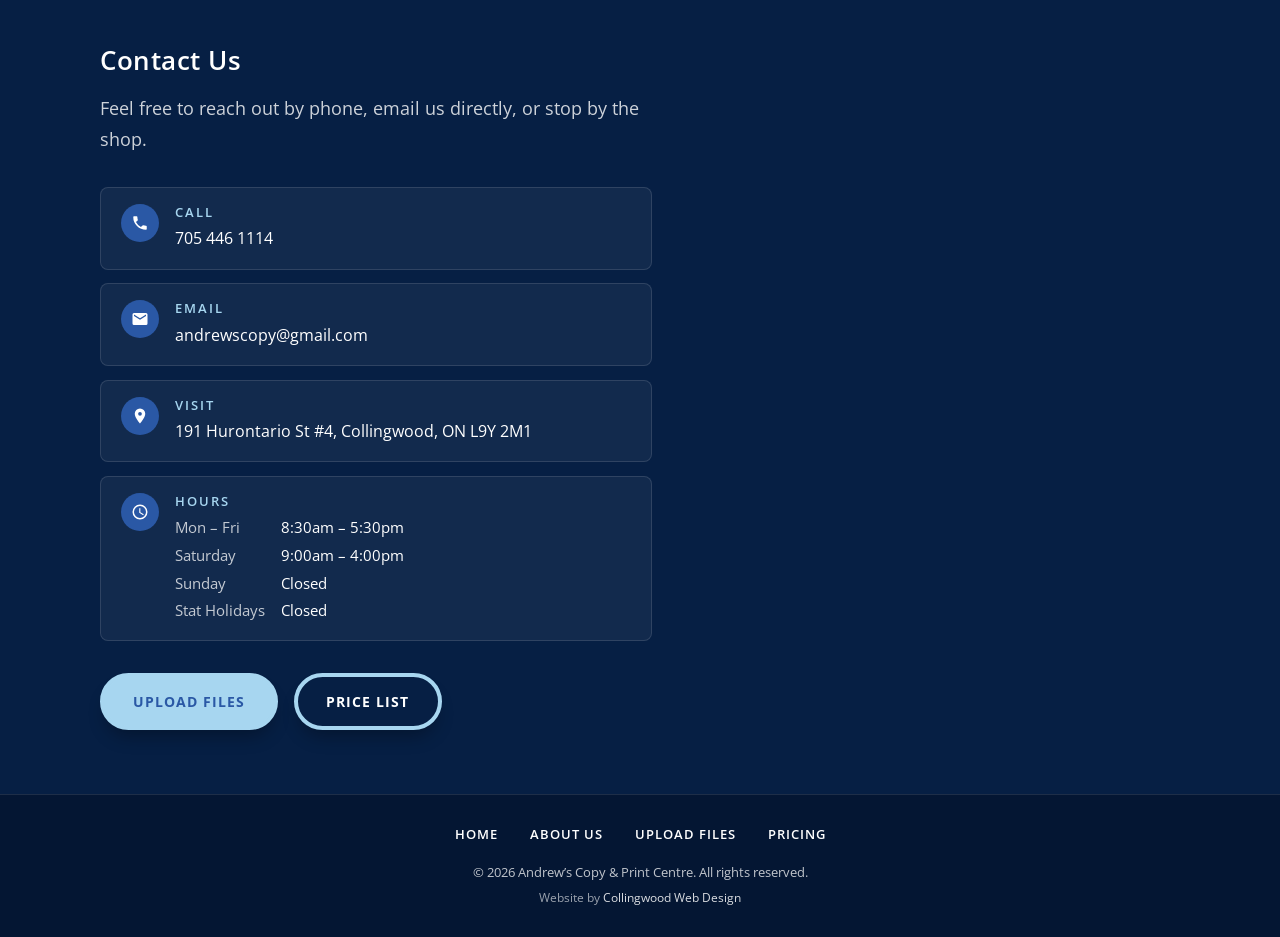
==== commit ff063d00: "Client preview snapshot (source c435cd7) Co-authored-by: Cursor <cursoragent@cursor.com>" ====
--- a/index.html
+++ b/index.html
@@ -214,7 +214,7 @@
         </div>
 
         <div class="services-layout">
-          <figure class="services-showcase services-showcase--flight">
+          <figure class="services-showcase">
             <img
               class="services-showcase-photo"
               src="https://media.cwd-cdn.com/andrews-copy-and-print/images/stationery-services-hero.jpg"
@@ -223,46 +223,6 @@
               height="1627"
               loading="lazy"
             >
-            <svg class="services-flight" viewBox="0 0 1074.5 781.2" preserveAspectRatio="xMidYMid meet" aria-hidden="true">
-              <defs>
-                <mask id="welcome-trail-mask" maskUnits="userSpaceOnUse">
-                  <path
-                    id="welcome-trail-mask-path"
-                    fill="none"
-                    stroke="#fff"
-                    stroke-width="14"
-                    stroke-linecap="round"
-                    pathLength="1"
-                    stroke-dasharray="0 1"
-                    d="M101.9,207.9c-45.3,26.7-127,95.3,5.5,192.5,166.2,121.9,508.4-43.6,576,0,60.7,39.2,54.3,74.4,44.1,92.8"
-                  />
-                </mask>
-              </defs>
-              <path
-                class="welcome-flight-trail"
-                fill="none"
-                stroke="#8ec8ef"
-                stroke-width="7"
-                stroke-linecap="round"
-                stroke-miterlimit="10"
-                stroke-dasharray="14.1 20.2"
-                mask="url(#welcome-trail-mask)"
-                d="M101.9,207.9c-45.3,26.7-127,95.3,5.5,192.5,166.2,121.9,508.4-43.6,576,0,60.7,39.2,54.3,74.4,44.1,92.8"
-              />
-              <path
-                id="welcome-flight-path"
-                class="flight-path-motion"
-                d="M101.9,207.9c-45.3,26.7-127,95.3,5.5,192.5,166.2,121.9,508.4-43.6,576,0,60.7,39.2,54.3,74.4,44.1,92.8"
-              />
-              <g class="flight-plane welcome-flight-plane" transform="translate(101.9 207.9)">
-                <g transform="translate(-66 -22.8) scale(0.749 0.749)">
-                  <polygon fill="#ffffff" points="176.6 38.2 0.4 0.4 33.5 23.1"/>
-                  <polygon fill="#ffffff" points="61.7 60.1 41.3 32.6 176.6 38.2"/>
-                  <polygon fill="#f3f3f3" points="33.5 23.1 23.5 53 41.3 32.6 176.6 38.2"/>
-                  <polygon fill="#cccccc" points="23.5 53 52.7 48 41.3 32.6"/>
-                </g>
-              </g>
-            </svg>
           </figure>
 
           <ul class="service-grid">
@@ -634,24 +594,6 @@
         }
       }
 
-      (function initWelcomeFlight() {
-        var stage = document.querySelector(".services-showcase--flight");
-        var path = document.getElementById("welcome-flight-path");
-        var maskPath = document.getElementById("welcome-trail-mask-path");
-        var plane = document.querySelector(".welcome-flight-plane");
-        if (!stage || !path || !maskPath || !plane) return;
-        var length = path.getTotalLength();
-
-        function place(distance) {
-          var progress = orientPlane(path, plane, distance, length);
-          maskPath.setAttribute("stroke-dasharray", progress + " " + (1 - progress));
-        }
-
-        observeAndPlay(stage, function () {
-          playOnce(stage, function (t) { place(t * length); }, function () { place(length); });
-        });
-      })();
-
       (function initShippingFlight() {
         var stage = document.querySelector(".shipping-showcase--flight");
         var path = document.getElementById("shipping-flight-path");
--- a/css/styles.css
+++ b/css/styles.css
@@ -438,29 +438,6 @@
   display: block;
 }
 
-.services-showcase--flight {
-  position: relative;
-  overflow: hidden;
-  isolation: isolate;
-}
-
-.services-flight {
-  position: absolute;
-  inset: 0;
-  width: 100%;
-  height: 100%;
-  pointer-events: none;
-  z-index: 1;
-}
-
-.welcome-flight-trail {
-  opacity: 0.71;
-}
-
-.services-showcase--flight.reduce-motion .welcome-flight-trail {
-  opacity: 0.71;
-}
-
 .service-grid {
   display: grid;
   grid-template-columns: 1fr 1fr;
@@ -719,11 +696,15 @@
   fill: #ffffff;
   opacity: 0;
   transition: opacity 0.12s linear;
-  filter: drop-shadow(0 1px 1px rgba(0, 0, 0, 0.35));
+  filter: drop-shadow(0 2px 3px rgba(0, 0, 0, 0.55));
 }
 
 .shipping-flight-dashes .flight-dash.is-visible {
   opacity: 0.71;
+}
+
+.shipping-flight-plane {
+  filter: drop-shadow(0 3px 5px rgba(0, 0, 0, 0.6));
 }
 
 /* Testimonial */
@@ -1518,6 +1499,51 @@
     --block-space: 2rem;
   }
 
+  /* Slightly toned plane + stronger shadow for small-screen contrast */
+  .shipping-flight-plane {
+    filter: drop-shadow(0 0 1px rgba(0, 0, 0, 0.7)) drop-shadow(0 3px 5px rgba(0, 0, 0, 0.55));
+  }
+
+  .shipping-flight-plane polygon:nth-child(1),
+  .shipping-flight-plane polygon:nth-child(2) {
+    fill: #eceef0;
+  }
+
+  .shipping-flight-plane polygon:nth-child(3) {
+    fill: #dddfe2;
+  }
+
+  .shipping-flight-plane polygon:nth-child(4) {
+    fill: #c0c3c7;
+  }
+
+  .shipping-flight-dashes .flight-dash.is-visible {
+    opacity: 0.8;
+    filter: drop-shadow(0 2px 2px rgba(0, 0, 0, 0.55));
+  }
+
+  .page-hero--scenic .flight-plane {
+    filter: drop-shadow(0 1px 1px rgba(0, 0, 0, 0.55)) drop-shadow(0 3px 5px rgba(0, 0, 0, 0.35));
+  }
+
+  .page-hero--scenic .flight-plane polygon:nth-child(1),
+  .page-hero--scenic .flight-plane polygon:nth-child(2) {
+    fill: #e8eaec;
+  }
+
+  .page-hero--scenic .flight-plane polygon:nth-child(3) {
+    fill: #d8dadc;
+  }
+
+  .page-hero--scenic .flight-plane polygon:nth-child(4) {
+    fill: #b8bbc0;
+  }
+
+  .page-hero--scenic .flight-dashes .flight-dash.is-visible {
+    opacity: 0.8;
+    filter: drop-shadow(0 1px 2px rgba(0, 0, 0, 0.4));
+  }
+
   .service-grid {
     grid-template-columns: 1fr;
   }
